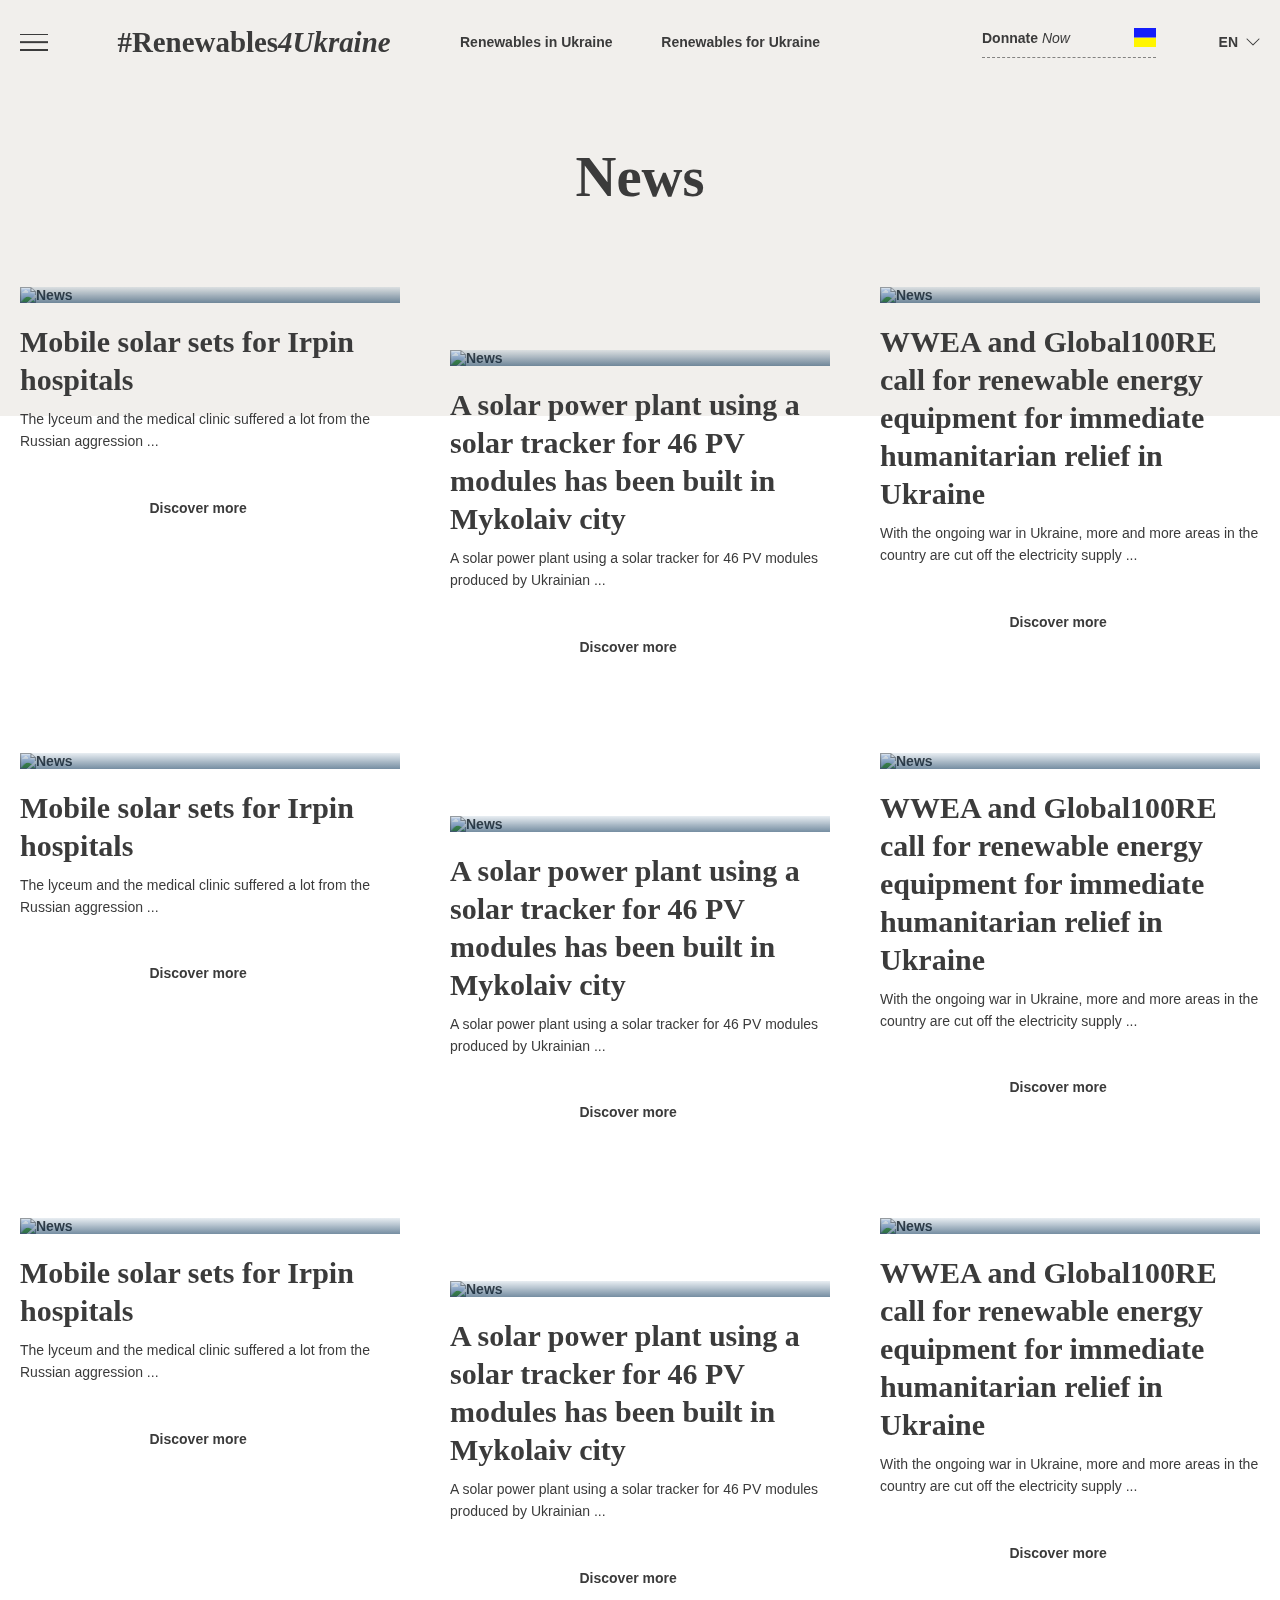
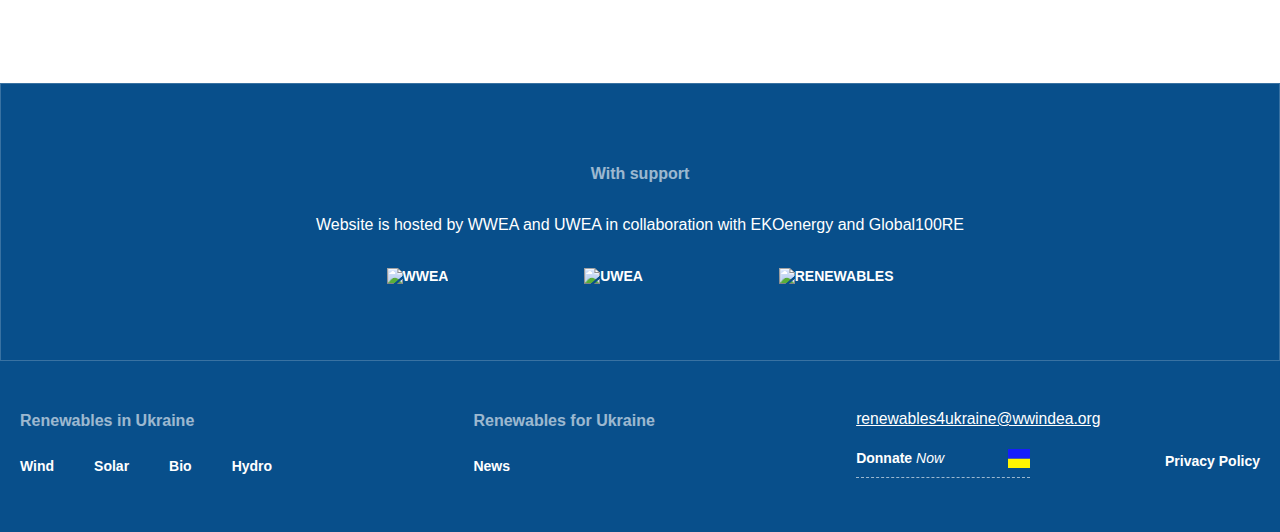
==== archive.html @ b6d4113f "new build, new edits" ====
<!DOCTYPE html>
<html lang="en">
	<head>
   <meta charset="UTF-8">
   <meta http-equiv="X-UA-Compatible" content="IE=edge">
   <meta name="viewport" content="width=device-width, initial-scale=1.0">
   <meta name="description" content="News page">
   <link rel="stylesheet" href="https://cdn.jsdelivr.net/npm/swiper@9/swiper-bundle.min.css?_v=20230515163603">
   <link rel="stylesheet" href="css/style.min.css?_v=20230515163603">
   <title>Сторінка</title>
</head>
	<body>
		<div class="wrapper">
<header class="header news-post" id="header">
   <div class="container">
      <div class="header__body">
         <div class="header__left">
            <div class="menu__icon">
               <span></span>
            </div>
            <a class="header__logo" href="#">#Renewables<span>4Ukraine</span></a>
            <ul class="header__link">
               <li><a data-goto=".page__section-1" class="menu__link data-goto" href="#">Renewables in Ukraine</a></li>
               <li><a data-goto=".page__section-2" class="menu__link data-goto" href="#">Renewables for Ukraine</a></li>
            </ul>
         </div>

         <div class="header__images">
            <img src="img/home/screen/img-1.png" alt="WWEA">
            <img src="img/home/screen/img-2.png" alt="RENEWABLES">
            <img src="img/home/screen/img-3.png" alt="UWEA">
         </div>

         <div class="header__right">
            <a class="header__donnate donnate popup-link" href="#popup">
               <p><span>Donnate</span> Now</p>
               <img src="img/ukraine.svg" alt="Flag">
            </a>
            <div class="header__language">
               <div class="header__language-block">
                  <div class="header__language-box">EN</div>
                  <svg class="header__language-img" width="14" height="8" viewBox="0 0 14 8" xmlns="http://www.w3.org/2000/svg">
                     <path fill-rule="evenodd" clip-rule="evenodd" d="M0.645917 0.645917C0.692363 0.599354 0.747539 0.562411 0.808284 0.537204C0.869029 0.511998 0.93415 0.499023 0.999917 0.499023C1.06568 0.499023 1.13081 0.511998 1.19155 0.537204C1.2523 0.562411 1.30747 0.599354 1.35392 0.645917L6.99992 6.29292L12.6459 0.645917C12.6924 0.599429 12.7476 0.562553 12.8083 0.537394C12.8691 0.512234 12.9342 0.499285 12.9999 0.499285C13.0657 0.499285 13.1308 0.512234 13.1915 0.537394C13.2522 0.562553 13.3074 0.599429 13.3539 0.645917C13.4004 0.692405 13.4373 0.747594 13.4624 0.808333C13.4876 0.869073 13.5005 0.934173 13.5005 0.999917C13.5005 1.06566 13.4876 1.13076 13.4624 1.1915C13.4373 1.25224 13.4004 1.30743 13.3539 1.35392L7.35392 7.35392C7.30747 7.40048 7.2523 7.43742 7.19155 7.46263C7.13081 7.48784 7.06568 7.50081 6.99992 7.50081C6.93415 7.50081 6.86903 7.48784 6.80828 7.46263C6.74754 7.43742 6.69236 7.40048 6.64592 7.35392L0.645917 1.35392C0.599354 1.30747 0.562411 1.2523 0.537205 1.19155C0.511998 1.13081 0.499023 1.06568 0.499023 0.999917C0.499023 0.93415 0.511998 0.869028 0.537205 0.808283C0.562411 0.747538 0.599354 0.692363 0.645917 0.645917Z"/>
                  </svg>
               </div>
              
               <ul class="header__language-list">
                  <li class="header__language-item" data-lang="EN">EN</li>
                  <li class="header__language-item" data-lang="UA">UA</li>
               </ul>
            </div>
         </div>
         
         <div class="header__menu menu">
            <nav class="menu__body" id="menu-body">
               <div class="container">
                  <div class="menu__wrapper">
                     <ul class="menu__list">
                        <li><a class="menu__link" href="#">Home Page</a></li>
                        <li><a data-goto=".page__section-1" class="menu__link data-goto" href="#">Renewables in Ukraine</a></li>
                        <ul class="menu__sub-list">
                           <li><a class="menu__sub-link" href="#">Wind</a></li>
                           <li><a class="menu__sub-link" href="#">Solar</a></li>
                           <li><a class="menu__sub-link" href="#">Bio</a></li>
                           <li><a class="menu__sub-link" href="#">Hydro</a></li>
                        </ul>
                        <li><a data-goto=".page__section-2" class="menu__link data-goto" href="#">Renewables for Ukraine</a></li>
                        <ul class="menu__sub-list">
                           <li><a class="menu__sub-link" href="#">News</a></li>
                        </ul>
                     </ul>
                     <a class="menu__donnate donnate-now popup-link" href="#popup">
                        <p><span>Donnate</span> Now</p>
                        <img src="img/ukraine.svg" alt="Flag">
                     </a>
                     <div class="menu__questions">
                        <p>Do have any questions? Send a request, please, to  Please, send request to</p>
                        <a href="mailto:renewables4ukraine@wwindea.org">renewables4ukraine@wwindea.org</a>
                     </div>
                  </div>
               </div>
               
               
            </nav>
         </div>
      </div>
   </div>
</header>


<div id="popup" class="popup">
   <div class="popup__body">
      <div class="popup__content">
         <a class="popup__close close-popup" href="#">
            <svg width="26" height="26" viewBox="0 0 26 26" fill="none" xmlns="http://www.w3.org/2000/svg">
               <path d="M17.28 9.28L13.81 12.75L17.28 16.22C17.3537 16.2887 17.4128 16.3715 17.4538 16.4635C17.4948 16.5555 17.5168 16.6548 17.5186 16.7555C17.5204 16.8562 17.5018 16.9562 17.4641 17.0496C17.4264 17.143 17.3703 17.2278 17.299 17.299C17.2278 17.3703 17.143 17.4264 17.0496 17.4641C16.9562 17.5018 16.8562 17.5204 16.7555 17.5186C16.6548 17.5168 16.5555 17.4948 16.4635 17.4538C16.3715 17.4128 16.2887 17.3537 16.22 17.28L12.75 13.81L9.28001 17.28C9.13783 17.4125 8.94978 17.4846 8.75548 17.4812C8.56118 17.4777 8.3758 17.399 8.23838 17.2616C8.10097 17.1242 8.02226 16.9388 8.01883 16.7445C8.0154 16.5502 8.08753 16.3622 8.22001 16.22L11.69 12.75L8.22001 9.28C8.08753 9.13782 8.0154 8.94978 8.01883 8.75548C8.02226 8.56118 8.10097 8.37579 8.23838 8.23838C8.3758 8.10097 8.56118 8.02225 8.75548 8.01882C8.94978 8.0154 9.13783 8.08752 9.28001 8.22L12.75 11.69L16.22 8.22C16.3622 8.08752 16.5502 8.0154 16.7445 8.01882C16.9388 8.02225 17.1242 8.10097 17.2616 8.23838C17.399 8.37579 17.4778 8.56118 17.4812 8.75548C17.4846 8.94978 17.4125 9.13782 17.28 9.28ZM25.5 12.75C25.5 15.2717 24.7522 17.7368 23.3512 19.8335C21.9503 21.9302 19.959 23.5644 17.6292 24.5295C15.2995 25.4945 12.7359 25.747 10.2626 25.255C7.78935 24.7631 5.51751 23.5487 3.73439 21.7656C1.95127 19.9825 0.736955 17.7107 0.244993 15.2374C-0.246968 12.7641 0.00552416 10.2005 0.970541 7.87079C1.93556 5.54103 3.56976 3.54975 5.66648 2.14876C7.76321 0.747774 10.2283 0 12.75 0C16.1303 0.00396981 19.371 1.34854 21.7612 3.73877C24.1515 6.129 25.496 9.36971 25.5 12.75ZM24 12.75C24 10.525 23.3402 8.34989 22.104 6.49984C20.8679 4.64978 19.1109 3.20784 17.0552 2.35636C14.9995 1.50487 12.7375 1.28208 10.5552 1.71617C8.37295 2.15025 6.3684 3.22171 4.79505 4.79505C3.22171 6.36839 2.15025 8.37295 1.71617 10.5552C1.28209 12.7375 1.50488 14.9995 2.35636 17.0552C3.20785 19.1109 4.64979 20.8679 6.49984 22.104C8.34989 23.3402 10.525 24 12.75 24C15.7327 23.9967 18.5922 22.8104 20.7013 20.7013C22.8104 18.5922 23.9967 15.7327 24 12.75Z"/>
            </svg>
         </a>
         <div class="popup__white">
            <h4 class="popup__title">Renewable Energy Equipment</h4>
            <p class="popup__text">
               If you want to donate renewable energy equipment, please get in touch with us via our online form or write us an email at <a href="mailto:renewables4ukraine@wwindea.org">renewables4ukraine@wwindea.org</a>
            </p>
            <button data-goto=".page__section-contact" class="popup__btn data-goto">Send Request</button>
         </div>
         <div class="popup__blue">
            <h4 class="popup__title">Financial donations</h4>
            <p class="popup__small-text">
               Financial donations are also welcome and will be used to purchase such equipment. <br>
               Please indicate renewables4ukraine:
            </p>
            <p class="popup__text">
               Via bank transfer: DE27430609670034012800, GLS Gemeinbank eG, 44774 <br>
               Bochum, Germany, Account holder: WWEA eV
            </p>
            <a class="popup__text link" href="#">Via PayPal or Creditcard click here</a>
            <p class="popup__copyright">
               For financial donations, WWEA can provide an official donation receipt which may reduce tax debts in some countries.
            </p>
         </div>
      </div>
   </div>
</div>
			<main class="main">
				
				<section class="big-news">
					<div class="container">
						<div class="big-news__body">
							<h2 class="big-news__title">
								News
							</h2>
							<div class="big-news__holder">

								<div class="big-news__swiper news__swiper swiper">
									<div class="news__wrapper swiper-wrapper">
										<article class="news__slide swiper-slide">
											<div class="news__slide-img">
												<img src="img/home/news/img-1.jpg" alt="News">
											</div>
											<h6 class="news__slide-title main-title">
												Mobile solar sets for Irpin hospitals
											</h6>
											<p class="news__slide-text main-text">
												The lyceum and the medical clinic suffered a lot from the Russian aggression ...
											</p>
											<a class="news__slide-btn more-btn btn btn--cw" href="#">
												<div class="news__slide-btn--descr more-btn--descr">Discover more</div>
												<code class="btn--inner"></code>
											</a>
										</article>
										<article class="news__slide swiper-slide">
											<div class="news__slide-img">
												<img src="img/home/news/img-2.jpg" alt="News">
											</div>
											<h6 class="news__slide-title main-title">
												A solar power plant using a solar tracker for 46 PV modules has been built in Mykolaiv
												city
											</h6>
											<p class="news__slide-text main-text">
												A solar power plant using a solar tracker for 46 PV modules produced by Ukrainian ...
											</p>
											<a class="news__slide-btn more-btn btn btn--cw" href="#">
												<div class="news__slide-btn--descr more-btn--descr">Discover more</div>
												<code class="btn--inner"></code>
											</a>
										</article>
										<article class="news__slide swiper-slide">
											<div class="news__slide-img">
												<img src="img/home/news/img-3.jpg" alt="News">
											</div>
											<h6 class="news__slide-title main-title">
												WWEA and Global100RE call for renewable energy equipment for immediate humanitarian relief
												in Ukraine
											</h6>
											<p class="news__slide-text main-text">
												With the ongoing war in Ukraine, more and more areas in the country are cut off the
												electricity supply ...
											</p>
											<a class="news__slide-btn more-btn btn btn--cw" href="#">
												<div class="news__slide-btn--descr more-btn--descr">Discover more</div>
												<code class="btn--inner"></code>
											</a>
										</article>
									</div>
								</div>

								<div class="big-news__swiper news__swiper swiper">
									<div class="news__wrapper swiper-wrapper">
										<article class="news__slide swiper-slide">
											<div class="news__slide-img">
												<img src="img/home/news/img-1.jpg" alt="News">
											</div>
											<h6 class="news__slide-title main-title">
												Mobile solar sets for Irpin hospitals
											</h6>
											<p class="news__slide-text main-text">
												The lyceum and the medical clinic suffered a lot from the Russian aggression ...
											</p>
											<a class="news__slide-btn more-btn btn btn--cw" href="#">
												<div class="news__slide-btn--descr more-btn--descr">Discover more</div>
												<code class="btn--inner"></code>
											</a>
										</article>
										<article class="news__slide swiper-slide">
											<div class="news__slide-img">
												<img src="img/home/news/img-2.jpg" alt="News">
											</div>
											<h6 class="news__slide-title main-title">
												A solar power plant using a solar tracker for 46 PV modules has been built in Mykolaiv
												city
											</h6>
											<p class="news__slide-text main-text">
												A solar power plant using a solar tracker for 46 PV modules produced by Ukrainian ...
											</p>
											<a class="news__slide-btn more-btn btn btn--cw" href="#">
												<div class="news__slide-btn--descr more-btn--descr">Discover more</div>
												<code class="btn--inner"></code>
											</a>
										</article>
										<article class="news__slide swiper-slide">
											<div class="news__slide-img">
												<img src="img/home/news/img-3.jpg" alt="News">
											</div>
											<h6 class="news__slide-title main-title">
												WWEA and Global100RE call for renewable energy equipment for immediate humanitarian relief
												in Ukraine
											</h6>
											<p class="news__slide-text main-text">
												With the ongoing war in Ukraine, more and more areas in the country are cut off the
												electricity supply ...
											</p>
											<a class="news__slide-btn more-btn btn btn--cw" href="#">
												<div class="news__slide-btn--descr more-btn--descr">Discover more</div>
												<code class="btn--inner"></code>
											</a>
										</article>
									</div>
								</div>

								<div class="big-news__swiper news__swiper swiper">
									<div class="news__wrapper swiper-wrapper">
										<article class="news__slide swiper-slide">
											<div class="news__slide-img">
												<img src="img/home/news/img-1.jpg" alt="News">
											</div>
											<h6 class="news__slide-title main-title">
												Mobile solar sets for Irpin hospitals
											</h6>
											<p class="news__slide-text main-text">
												The lyceum and the medical clinic suffered a lot from the Russian aggression ...
											</p>
											<a class="news__slide-btn more-btn btn btn--cw" href="#">
												<div class="news__slide-btn--descr more-btn--descr">Discover more</div>
												<code class="btn--inner"></code>
											</a>
										</article>
										<article class="news__slide swiper-slide">
											<div class="news__slide-img">
												<img src="img/home/news/img-2.jpg" alt="News">
											</div>
											<h6 class="news__slide-title main-title">
												A solar power plant using a solar tracker for 46 PV modules has been built in Mykolaiv
												city
											</h6>
											<p class="news__slide-text main-text">
												A solar power plant using a solar tracker for 46 PV modules produced by Ukrainian ...
											</p>
											<a class="news__slide-btn more-btn btn btn--cw" href="#">
												<div class="news__slide-btn--descr more-btn--descr">Discover more</div>
												<code class="btn--inner"></code>
											</a>
										</article>
										<article class="news__slide swiper-slide">
											<div class="news__slide-img">
												<img src="img/home/news/img-3.jpg" alt="News">
											</div>
											<h6 class="news__slide-title main-title">
												WWEA and Global100RE call for renewable energy equipment for immediate humanitarian relief
												in Ukraine
											</h6>
											<p class="news__slide-text main-text">
												With the ongoing war in Ukraine, more and more areas in the country are cut off the
												electricity supply ...
											</p>
											<a class="news__slide-btn more-btn btn btn--cw" href="#">
												<div class="news__slide-btn--descr more-btn--descr">Discover more</div>
												<code class="btn--inner"></code>
											</a>
										</article>
									</div>
								</div>

							</div>
						</div>
					</div>
				</section>

			</main>
			<footer class="footer">
   <div class="footer__container">
      <div class="container">
         <div class="footer__body">
            <span class="footer__item">With support</span>
            <p class="footer__text">
               Website is hosted by WWEA and UWEA in collaboration with EKOenergy and Global100RE
            </p>
            <div class="footer__images header__images">
               <img src="img/home/screen/img-1.png" alt="WWEA">
               <img src="img/home/screen/img-3.png" alt="UWEA">
               <img src="img/home/screen/img-2.png" alt="RENEWABLES">
            </div>
         </div>
      </div>
   </div>
   <div class="footer__container">
      <div class="container">
         <div class="footer__wrapper">
            <div class="footer__block">
               <div class="footer__box">
                  <span class="footer__item">Renewables in Ukraine</span>
                  <ul class="footer__list">
                     <li><a class="footer__link" href="wind.html">Wind</a></li>
                     <li><a class="footer__link" href="solar.html">Solar</a></li>
                     <li><a class="footer__link" href="bio.html">Bio</a></li>
                     <li><a class="footer__link" href="hydro.html">Hydro</a></li>
                  </ul>
               </div>

               <div class="footer__box">
                  <span class="footer__item">Renewables for Ukraine</span>
                  <ul class="footer__list">
                     <li><a class="footer__link" href="news-single.html">News</a></li>
                  </ul>
               </div>
               
               <div class="footer__box">
                  <a class="footer__email" href="mailto:renewables4ukraine@wwindea.org">renewables4ukraine@wwindea.org</a>
                  <div class="footer__holder">
                     <a class="footer__donnate donnate popup-link" href="#popup">
                        <p><span>Donnate</span> Now</p>
                        <img src="img/ukraine.svg" alt="Flag">
                     </a>
                     <a class="footer__privacy" href="#">Privacy Policy</a>
                  </div>
               </div>
            </div>
         </div>
      </div>
   </div>
</footer>
		</div>
		<script src="https://cdn.jsdelivr.net/npm/swiper@9/swiper-bundle.min.js?_v=20230515163603"></script>
<script src="js/app.min.js?_v=20230515163603"></script>
	</body>
</html>
---- css/style.min.css ----
@charset "UTF-8";@font-face{font-family:RobotoFlex;font-display:swap;src:url(../fonts/RobotoFlex-Regular.woff2) format("woff2"),url(../fonts/RobotoFlex-Regular.woff) format("woff");font-weight:400;font-style:normal}@font-face{font-family:Rubik;font-display:swap;src:url(../fonts/Rubik-Medium.woff2) format("woff2"),url(../fonts/Rubik-Medium.woff) format("woff");font-weight:500;font-style:normal}@font-face{font-family:Rubik;font-display:swap;src:url(../fonts/Rubik-Regular.woff2) format("woff2"),url(../fonts/Rubik-Regular.woff) format("woff");font-weight:400;font-style:normal}@font-face{font-family:SourceSerifPro;font-display:swap;src:url(../fonts/SourceSerifPro-Bold.woff2) format("woff2"),url(../fonts/SourceSerifPro-Bold.woff) format("woff");font-weight:700;font-style:normal}@font-face{font-family:SourceSerifPro;font-display:swap;src:url(../fonts/SourceSerifPro-Regular.woff2) format("woff2"),url(../fonts/SourceSerifPro-Regular.woff) format("woff");font-weight:400;font-style:normal}@font-face{font-family:SourceSerifPro;font-display:swap;src:url(../fonts/SourceSerifPro-SemiBold.woff2) format("woff2"),url(../fonts/SourceSerifPro-SemiBold.woff) format("woff");font-weight:600;font-style:normal}*{padding:0;margin:0;border:0}*,::after,::before{-webkit-box-sizing:border-box;box-sizing:border-box}:active,:focus{outline:0}a:active,a:focus{outline:0}aside,footer,header,nav{display:block}body,html{height:100%;width:100%;font-size:100%;line-height:1;font-size:14px;-ms-text-size-adjust:100%;-moz-text-size-adjust:100%;-webkit-text-size-adjust:100%}button,input,textarea{font-family:inherit}input::-ms-clear{display:none}button{cursor:pointer}button::-moz-focus-inner{padding:0;border:0}a,a:visited{text-decoration:none}a:hover{text-decoration:none}ul li{list-style:none}img{vertical-align:top}h1,h2,h3,h4,h5,h6{font-size:inherit;font-weight:inherit}a{text-decoration:none;color:inherit}body,html{height:100%;position:relative}body._lock{overflow:hidden}.wrapper{display:-webkit-box;display:-ms-flexbox;display:flex;-webkit-box-orient:vertical;-webkit-box-direction:normal;-ms-flex-direction:column;flex-direction:column;min-height:100%;overflow-x:hidden}.main{-webkit-box-flex:1;-ms-flex:1 0 auto;flex:1 0 auto}.footer{-webkit-box-flex:0;-ms-flex:0 0 auto;flex:0 0 auto}.container{max-width:1270px;width:100%;margin:0 auto;padding:0 15px}.container-small{max-width:850px;width:100%;margin:0 auto;padding:0 15px}body{font-family:RobotoFlex,sans-serif;font-weight:600;font-size:14px;line-height:16px;color:#3b3b3b}.sub-title{font-size:20px;line-height:155%;text-align:center;margin-bottom:92px}.title{font-family:SourceSerifPro;font-weight:600;font-size:55px;line-height:69px;text-align:center}.title span{font-weight:400;font-style:italic}.main-title{font-family:SourceSerifPro;font-size:30px;line-height:38px;margin-bottom:10px}.main-text{font-weight:400;line-height:155%}.more-btn{padding:17px 6px 20px 6px;-webkit-transition:all .3s ease-in-out;-o-transition:all .3s ease-in-out;transition:all .3s ease-in-out}.more-btn:hover{padding-left:36px;padding-right:36px}.more-btn--descr{position:relative;display:-webkit-inline-box;display:-ms-inline-flexbox;display:inline-flex;-webkit-box-align:center;-ms-flex-align:center;align-items:center;gap:15px}.more-btn--descr::after{position:absolute;content:url(../img/home/sheets/arrow.svg);top:1.5px;bottom:0;right:0}.donnate{display:-webkit-box;display:-ms-flexbox;display:flex;-webkit-box-align:center;-ms-flex-align:center;align-items:center;gap:64px;padding-bottom:8px;border-bottom:1px dashed rgba(255,255,255,.6);-webkit-transition:all .3s ease-in-out;-o-transition:all .3s ease-in-out;transition:all .3s ease-in-out}.donnate:hover{border-style:solid}.donnate img{max-width:100%}.donnate p{font-weight:400;line-height:22px;font-style:italic;white-space:nowrap}.donnate span{font-weight:600;font-style:normal}.donnate-now{max-width:230px;width:100%;height:56px;display:-webkit-box;display:-ms-flexbox;display:flex;-webkit-box-align:center;-ms-flex-align:center;align-items:center;-webkit-box-pack:center;-ms-flex-pack:center;justify-content:center;gap:13px;border:1px dashed #fff;-webkit-transition:all .3s ease-in-out;-o-transition:all .3s ease-in-out;transition:all .3s ease-in-out}.donnate-now:hover{border-style:solid}.donnate-now img{max-width:100%}.donnate-now p{font-weight:400;line-height:22px;font-style:italic;white-space:nowrap}.donnate-now span{font-weight:600;font-style:normal}.btn-1{color:#fff!important}.btn-2{color:#fff!important}.btn-3{color:#fff!important}.btn-4{color:#fff!important}.btn-5{color:#fff!important}.btn-6{color:#fff!important}.btn-7{color:#fff!important}.btn-8{color:#fff!important}.btn{display:block;position:relative;overflow:hidden}.btn .btn--inner:after,.btn .btn--inner:before,.btn:after,.btn:before{content:"";position:absolute;top:0;left:0;width:0;height:0;background-color:currentColor;-webkit-transition:.3s ease-in-out;-o-transition:.3s ease-in-out;transition:.3s ease-in-out}.btn--cw:after{top:auto;right:0;bottom:0;left:auto}.btn--cw .btn--inner:before{right:0;left:auto}.btn--cw .btn--inner:after{top:auto;bottom:0}.btn--cw:after,.btn--cw:before{width:0;height:1px}.btn--cw .btn--inner:after,.btn--cw .btn--inner:before{width:1px;height:0}.btn--cw:hover:after,.btn--cw:hover:before{width:100%}.btn--cw:hover .btn--inner:after,.btn--cw:hover .btn--inner:before{height:100%}.button{pointer-events:auto;cursor:pointer;border:none;margin:0;position:relative;display:inline-block}.button::after,.button::before{position:absolute;top:0;left:0;width:100%;height:100%}.button--hyperion{border:1px solid #1764a6;overflow:hidden;color:#fff}.button--hyperion.screen__btn{border:2px solid #1764a6}.button--hyperion.screen__btn.white{border-color:#fff}.button--hyperion span{display:block;position:relative}.button--hyperion>span{overflow:hidden}.button--hyperion>span>span{overflow:hidden}.button--hyperion:hover>span>span{-webkit-animation:MoveUpInitial .4s forwards,MoveUpEnd .4s forwards .4s;animation:MoveUpInitial .4s forwards,MoveUpEnd .4s forwards .4s}@-webkit-keyframes MoveUpInitial{to{-webkit-transform:translate3d(0,-105%,0);transform:translate3d(0,-105%,0)}}@keyframes MoveUpInitial{to{-webkit-transform:translate3d(0,-105%,0);transform:translate3d(0,-105%,0)}}@-webkit-keyframes MoveUpEnd{from{-webkit-transform:translate3d(0,100%,0);transform:translate3d(0,100%,0)}to{-webkit-transform:translate3d(0,0,0);transform:translate3d(0,0,0)}}@keyframes MoveUpEnd{from{-webkit-transform:translate3d(0,100%,0);transform:translate3d(0,100%,0)}to{-webkit-transform:translate3d(0,0,0);transform:translate3d(0,0,0)}}.button--hyperion::before{content:"";background:#1764a6;-webkit-transition:-webkit-transform .6s cubic-bezier(.7,0,.2,1);transition:-webkit-transform .6s cubic-bezier(.7,0,.2,1);-o-transition:transform .6s cubic-bezier(.7,0,.2,1);transition:transform .6s cubic-bezier(.7,0,.2,1);transition:transform .6s cubic-bezier(.7,0,.2,1),-webkit-transform .6s cubic-bezier(.7,0,.2,1);-webkit-transform-origin:100% 50%;-ms-transform-origin:100% 50%;transform-origin:100% 50%}.button--hyperion:hover::before{-webkit-transform:scale3d(0,1,1);transform:scale3d(0,1,1);-webkit-transform-origin:0 50%;-ms-transform-origin:0 50%;transform-origin:0 50%}.header{position:fixed;top:0;left:0;width:100%;z-index:10;background-color:transparent;color:#fff}.header__body{display:-webkit-box;display:-ms-flexbox;display:flex;-webkit-box-align:center;-ms-flex-align:center;align-items:center;-webkit-box-pack:justify;-ms-flex-pack:justify;justify-content:space-between;min-height:84px;width:100%;gap:100px}.header__left,.header__right{position:relative;display:-webkit-box;display:-ms-flexbox;display:flex;-webkit-box-align:center;-ms-flex-align:center;align-items:center;-webkit-box-pack:justify;-ms-flex-pack:justify;justify-content:space-between;width:100%}.header__left{max-width:800px;gap:40px}.header__right{max-width:278px;gap:20px;z-index:3}.header__logo{font-family:SourceSerifPro;font-size:30px;line-height:38px;font-style:normal;z-index:3;position:relative;-webkit-transition:all .3s ease-in-out;-o-transition:all .3s ease-in-out;transition:all .3s ease-in-out}.header__logo span{font-style:italic}.header__link{display:-webkit-box;display:-ms-flexbox;display:flex;-webkit-box-align:center;-ms-flex-align:center;align-items:center;-webkit-box-pack:justify;-ms-flex-pack:justify;justify-content:space-between;gap:20px;max-width:360px;width:100%;z-index:3;position:relative}.header__language{position:relative;padding:10px 0 10px 0;cursor:pointer}.header__language:hover .header__language-list{display:block}.header__language-block{display:-webkit-box;display:-ms-flexbox;display:flex;-webkit-box-align:center;-ms-flex-align:center;align-items:center;-webkit-box-pack:end;-ms-flex-pack:end;justify-content:flex-end;-webkit-column-gap:8px;-moz-column-gap:8px;column-gap:8px;width:51px}.header__language-list{position:absolute;top:100%;left:auto;right:auto;z-index:1;display:none}.header__language-item{display:block;padding:10px;cursor:pointer}.header__language-item:first-child{display:none}.header__language-item:hover{text-decoration:underline}.header__language-img path{fill:#fff}.header__images{display:none;-webkit-box-align:center;-ms-flex-align:center;align-items:center;-webkit-box-pack:justify;-ms-flex-pack:justify;justify-content:space-between;max-width:564px;width:100%;gap:20px}.header__images img{-o-object-fit:cover;object-fit:cover;-o-object-position:center;object-position:center}.header__images img:nth-child(1){max-width:87.4px}.header__images img:nth-child(2){max-width:162px}.header__images img:nth-child(3){max-width:192px}.menu{position:absolute;color:#fff}.menu__icon{z-index:5;display:inline-block;position:relative;min-width:28px;height:17px;-webkit-transition:all .3s ease-in-out;-o-transition:all .3s ease-in-out;transition:all .3s ease-in-out;cursor:pointer}.menu__icon span,.menu__icon::after,.menu__icon::before{left:0;position:absolute;height:10%;width:100%;-webkit-transition:all .3s ease 0s;-o-transition:all .3s ease 0s;transition:all .3s ease 0s;background-color:#fff}.menu__icon::after,.menu__icon::before{content:""}.menu__icon::before{top:0}.menu__icon::after{bottom:0}.menu__icon span{top:50%;-webkit-transform:scale(1) translate(0,-50%);-ms-transform:scale(1) translate(0,-50%);transform:scale(1) translate(0,-50%)}.menu__icon._active span{-webkit-transform:scale(0) translate(0,-50%);-ms-transform:scale(0) translate(0,-50%);transform:scale(0) translate(0,-50%);background-color:#fff!important}.menu__icon._active::before{top:50%;-webkit-transform:rotate(-45deg) translate(0,-50%);-ms-transform:rotate(-45deg) translate(0,-50%);transform:rotate(-45deg) translate(0,-50%);background-color:#fff!important}.menu__icon._active::after{bottom:50%;-webkit-transform:rotate(45deg) translate(0,50%);-ms-transform:rotate(45deg) translate(0,50%);transform:rotate(45deg) translate(0,50%);background-color:#fff!important}.menu__body{position:fixed;top:0;left:-100%;width:100%;height:100%;-webkit-transition:left .3s ease 0s;-o-transition:left .3s ease 0s;transition:left .3s ease 0s;overflow:auto}.menu__body._active{left:0;z-index:4}.menu__body._active::before{opacity:1;left:0;position:fixed}.menu__body._active .menu__wrapper::after{left:0}.menu__body::before{content:"";position:absolute;width:100%;height:100%;top:0;left:0;background-color:rgba(0,0,0,.5);opacity:0;-webkit-transition:all .3s ease 0s;-o-transition:all .3s ease 0s;transition:all .3s ease 0s}.menu__wrapper{background-color:#1764a6;max-width:430px;height:100vh;padding:140px 15px 30px 0;position:relative}.menu__wrapper::before{content:"";position:absolute;top:0;left:-199.9%;width:200%;height:100%;background-color:#1764a6}.menu__wrapper::after{content:"";position:fixed;top:0;left:-100%;max-width:430px;width:100%;height:80px;background-color:#1764a6;-webkit-transition:all .3s ease 0s;-o-transition:all .3s ease 0s;transition:all .3s ease 0s}.menu__list{display:-webkit-box;display:-ms-flexbox;display:flex;-webkit-box-orient:vertical;-webkit-box-direction:normal;-ms-flex-direction:column;flex-direction:column;gap:25px;margin-bottom:60px}.menu__list .menu__link{font-family:SourceSerifPro;font-weight:600;font-size:22px;line-height:28px}.menu__link,.menu__sub-link{white-space:nowrap;padding-bottom:2px;border-bottom:1px solid transparent;-webkit-transition:all .3s ease-in-out;-o-transition:all .3s ease-in-out;transition:all .3s ease-in-out;cursor:pointer}.menu__link:hover,.menu__sub-link:hover{border-color:#fff}.menu__sub-list{margin-left:28px;display:-webkit-box;display:-ms-flexbox;display:flex;-webkit-box-orient:vertical;-webkit-box-direction:normal;-ms-flex-direction:column;flex-direction:column;gap:20px}.menu__donnate{margin-bottom:25px}.menu__questions{font-weight:400;font-size:16px;line-height:25px;max-width:360px}.menu__questions a{font-weight:700;text-decoration:underline;-webkit-transition:all .3s ease-in-out;-o-transition:all .3s ease-in-out;transition:all .3s ease-in-out}.menu__questions a:hover{text-decoration:none}.header.home .header__body{gap:80px}.header.home .header__logo{display:none}.header.home .header__link{display:none}.header.home .header__donnate{display:none}.header.home .header__left,.header.home .header__right{max-width:-webkit-max-content;max-width:-moz-max-content;max-width:max-content}.header.home .header__images{display:-webkit-box;display:-ms-flexbox;display:flex;margin-left:20px}.header.active .header__logo{color:#3b3b3b}.header.active .menu__icon span,.header.active .menu__icon::after,.header.active .menu__icon::before{background-color:#3b3b3b}.header.active .header__language{color:#3b3b3b}.header.active .header__language-img path{fill:#3b3b3b}.header.active .header__link{color:#3b3b3b}.header.active .header__donnate{color:#3b3b3b;border-color:rgba(0,0,0,.6)}.popup{z-index:10;position:fixed;width:100%;height:100%;background-color:rgba(0,0,0,.6);top:0;left:0;opacity:0;visibility:hidden;overflow-y:auto;overflow-x:hidden;-webkit-transition:all .6s ease 0s;-o-transition:all .6s ease 0s;transition:all .6s ease 0s}.popup.open{-webkit-transition:all .6s ease 0s;-o-transition:all .6s ease 0s;transition:all .6s ease 0s;opacity:1;visibility:visible}.popup.open .popup__content{-webkit-transition:all .6s ease 0s;-o-transition:all .6s ease 0s;transition:all .6s ease 0s;opacity:1;-webkit-transform:translate(0,0);-ms-transform:translate(0,0);transform:translate(0,0)}.popup__body{min-height:100%;display:-webkit-box;display:-ms-flexbox;display:flex;-webkit-box-align:center;-ms-flex-align:center;align-items:center;-webkit-box-pack:center;-ms-flex-pack:center;justify-content:center;padding:60px 20px;-webkit-transition:all .6s ease 0s;-o-transition:all .6s ease 0s;transition:all .6s ease 0s}.popup__close{position:absolute;top:-41px;right:0}.popup__close svg{fill:#fff}.popup__content{display:-webkit-box;display:-ms-flexbox;display:flex;-webkit-box-align:center;-ms-flex-align:center;align-items:center;-webkit-box-pack:center;-ms-flex-pack:center;justify-content:center;background-color:#fff;max-width:1030px;position:relative;-webkit-transition:all .6s ease 0s;-o-transition:all .6s ease 0s;transition:all .6s ease 0s;opacity:0;-webkit-transform:translate(0,-100%);-ms-transform:translate(0,-100%);transform:translate(0,-100%)}.popup__blue,.popup__white{display:-webkit-box;display:-ms-flexbox;display:flex;-webkit-box-orient:vertical;-webkit-box-direction:normal;-ms-flex-direction:column;flex-direction:column;-webkit-box-align:start;-ms-flex-align:start;align-items:flex-start;-webkit-box-pack:center;-ms-flex-pack:center;justify-content:center;gap:15px;height:490px;padding:50px;max-width:515px;width:100%}.popup__white{color:#3b3b3b;background-color:#fff}.popup__blue{color:#fff;background-color:#1764a6}.popup__title{font-family:SourceSerifPro;font-size:35px;line-height:44px;margin-bottom:15px}.popup__text{font-weight:500;font-size:16px;line-height:155%}.popup__text a{text-decoration:underline}.popup__text a:hover{text-decoration:none}.popup__text.link{opacity:.6;text-decoration:underline}.popup__text.link:hover{text-decoration:none}.popup__btn{font-size:16px;line-height:155%;color:#1764a6;margin-top:15px;background-color:transparent;padding-bottom:1px;border-bottom:1px solid transparent;-webkit-transition:.3s ease-in-out;-o-transition:.3s ease-in-out;transition:.3s ease-in-out}.popup__btn:hover{border-color:#1764a6}.popup__small-text{font-weight:400;font-size:16px;line-height:155%}.popup__copyright{font-style:italic;font-weight:500;font-size:14px;line-height:155%}.footer{background-color:#084f8b;color:#fff}.footer__container:not(:last-child){border:1px solid rgba(255,255,255,.2)}.footer__body{display:-webkit-box;display:-ms-flexbox;display:flex;-webkit-box-orient:vertical;-webkit-box-direction:normal;-ms-flex-direction:column;flex-direction:column;-webkit-box-align:center;-ms-flex-align:center;align-items:center;-webkit-box-pack:center;-ms-flex-pack:center;justify-content:center;padding-top:80px;padding-bottom:78px}.footer__item{font-size:16px;line-height:19px;opacity:.6}.footer__text{font-weight:400;font-size:16px;line-height:155%;margin:30px 0;text-align:center}.footer__images{display:-webkit-box;display:-ms-flexbox;display:flex;max-width:507px!important;margin-top:0!important}.footer__wrapper{display:-webkit-box;display:-ms-flexbox;display:flex;-webkit-box-align:end;-ms-flex-align:end;align-items:flex-end;-webkit-box-pack:justify;-ms-flex-pack:justify;justify-content:space-between;padding-top:44px;padding-bottom:54px;gap:40px}.footer__block{display:-webkit-box;display:-ms-flexbox;display:flex;-webkit-box-align:center;-ms-flex-align:center;align-items:center;-webkit-box-pack:justify;-ms-flex-pack:justify;justify-content:space-between;width:100%;-webkit-column-gap:40px;-moz-column-gap:40px;column-gap:40px}.footer__box{display:-webkit-box;display:-ms-flexbox;display:flex;-webkit-box-orient:vertical;-webkit-box-direction:normal;-ms-flex-direction:column;flex-direction:column;-webkit-box-align:start;-ms-flex-align:start;align-items:flex-start;-webkit-box-pack:center;-ms-flex-pack:center;justify-content:center}.footer__list{display:-webkit-box;display:-ms-flexbox;display:flex;-webkit-box-align:center;-ms-flex-align:center;align-items:center;-webkit-column-gap:40px;-moz-column-gap:40px;column-gap:40px;margin-top:30px}.footer__link,.footer__privacy{padding-bottom:2px;border-bottom:1px solid transparent;-webkit-transition:all .3s ease-in-out;-o-transition:all .3s ease-in-out;transition:all .3s ease-in-out}.footer__link:hover,.footer__privacy:hover{border-color:#fff}.footer__email{font-weight:500;font-size:16px;line-height:155%;text-decoration:underline;display:inline-block;margin-bottom:15px}.footer__email:hover{text-decoration:none}.footer__holder{display:-webkit-box;display:-ms-flexbox;display:flex;-webkit-box-align:center;-ms-flex-align:center;align-items:center;-webkit-box-pack:center;-ms-flex-pack:center;justify-content:center;gap:135px}.screen{color:#fff;margin-bottom:-1px;width:100%;height:100vh;min-height:680px;overflow:hidden}.screen__parallax{width:110%;height:110%;background-image:url(../img/home/screen/screen-bg.jpg);background-repeat:no-repeat;background-size:cover;position:relative;overflow:hidden}.screen__wrapper{position:relative}.screen__holder{position:absolute;z-index:2;top:130px;right:0;width:100%;height:-webkit-max-content;height:-moz-max-content;height:max-content;display:-webkit-box;display:-ms-flexbox;display:flex;-webkit-box-align:center;-ms-flex-align:center;align-items:center;-webkit-box-pack:end;-ms-flex-pack:end;justify-content:flex-end;gap:50px}.screen__body{display:-webkit-box;display:-ms-flexbox;display:flex;-webkit-box-align:center;-ms-flex-align:center;align-items:center;-webkit-box-pack:center;-ms-flex-pack:center;justify-content:center;height:100.1vh;position:relative}.screen__box{text-align:center}.screen__title{font-family:SourceSerifPro;font-size:80px;line-height:100px;margin-bottom:30px}.screen__title span{font-style:italic}.screen__title br{display:none}.screen__text{font-size:20px;line-height:155%;margin-bottom:52px}.screen__text br{display:none}.screen__buttons{display:-webkit-box;display:-ms-flexbox;display:flex;-webkit-box-align:center;-ms-flex-align:center;align-items:center;-webkit-box-pack:center;-ms-flex-pack:center;justify-content:center;gap:20px;z-index:2}.screen__btn{font-size:16px;line-height:22px;padding:17px 21px;-webkit-transition:all .6s ease-in-out;-o-transition:all .6s ease-in-out;transition:all .6s ease-in-out;max-width:220px;width:100%}.screen__btn span{pointer-events:none}.screen__btn.blue{background-color:#fff}.screen__btn.blue:hover{color:#3b3b3b}.screen__btn.white{color:#3b3b3b;background-color:#1764a6}.screen__btn.white:hover{color:#fff}.screen__btn.white.button--hyperion::before{background:#fff}.screen__block{position:absolute;bottom:0;left:auto;right:auto;-webkit-transform:translateY(40%);-ms-transform:translateY(40%);transform:translateY(40%)}.screen__scroll{font-weight:400;padding:90px;position:relative;width:300px;height:300px;display:-webkit-box;display:-ms-flexbox;display:flex;-webkit-box-align:center;-ms-flex-align:center;align-items:center;-webkit-box-pack:center;-ms-flex-pack:center;justify-content:center;overflow:hidden}.screen__scroll::after,.screen__scroll::before{position:absolute;content:"";border:2.5px dotted #fff;border-radius:50%;top:0;left:0;right:0;bottom:0;-webkit-animation-name:rotation-left;animation-name:rotation-left;-webkit-animation-duration:20s;animation-duration:20s;-webkit-animation-iteration-count:infinite;animation-iteration-count:infinite;-webkit-animation-timing-function:linear;animation-timing-function:linear;overflow:hidden}.screen__scroll::after{border-bottom:none;border-right:none}.screen__scroll::before{-webkit-animation-name:rotation;animation-name:rotation;width:240px;height:240px;top:10%;left:10%;border-top:none;border-left:none}.screen__scroll span{position:relative}.screen__scroll span::after{position:absolute;content:"";border:2.5px dotted #fff;border-radius:50%;width:160px;height:160px;top:-195%;left:-170%;right:0;bottom:0;-webkit-animation-name:rotation-left;animation-name:rotation-left;-webkit-animation-duration:30s;animation-duration:30s;-webkit-animation-iteration-count:infinite;animation-iteration-count:infinite;-webkit-animation-timing-function:linear;animation-timing-function:linear;border-top:none;border-right:none;overflow:hidden}@-webkit-keyframes rotation-left{0%{-webkit-transform:rotate(360deg);transform:rotate(360deg)}100%{-webkit-transform:rotate(0);transform:rotate(0)}}@keyframes rotation-left{0%{-webkit-transform:rotate(360deg);transform:rotate(360deg)}100%{-webkit-transform:rotate(0);transform:rotate(0)}}@-webkit-keyframes rotation{0%{-webkit-transform:rotate(0);transform:rotate(0)}100%{-webkit-transform:rotate(360deg);transform:rotate(360deg)}}@keyframes rotation{0%{-webkit-transform:rotate(0);transform:rotate(0)}100%{-webkit-transform:rotate(360deg);transform:rotate(360deg)}}.screen .container{position:absolute;top:0;left:0;right:0;width:100%;height:100vh}.sheets{padding-top:160px;padding-bottom:105px;background-color:#1764a6;color:#fff}.sheets__title{margin-bottom:30px}.sheets__body{padding:0 25px;display:-webkit-box;display:-ms-flexbox;display:flex;-webkit-box-align:center;-ms-flex-align:center;align-items:center;-webkit-box-pack:justify;-ms-flex-pack:justify;justify-content:space-between;gap:40px}.sheets__block{display:-webkit-box;display:-ms-flexbox;display:flex;-webkit-box-orient:vertical;-webkit-box-direction:normal;-ms-flex-direction:column;flex-direction:column;-webkit-box-align:center;-ms-flex-align:center;align-items:center;-webkit-box-pack:justify;-ms-flex-pack:justify;justify-content:space-between;max-width:240px;height:434px;text-align:center}.sheets__block-img{margin-bottom:28px}.sheets__button-descr{width:62px}.news{padding-top:105px;padding-bottom:100px;position:relative}.news::after{position:absolute;z-index:-1;content:"";width:100%;height:44%;top:-1px;left:0;background-color:#1764a6}.news__subtitle{color:#fff}.news__title{margin-bottom:30px;color:#fff}.news__swiper{margin-bottom:80px}.news__slide:nth-child(2){margin-top:63px}.news__slide-img{position:relative;margin-bottom:20px}.news__slide-img .news__span.white{position:absolute;bottom:25px;left:0}.news__slide-img .news__span-1.change{position:absolute;bottom:15px;left:0}.news__slide-img img{width:100%}.news__slide-img::after{content:"";width:100%;height:100%;position:absolute;top:0;left:0;background:-webkit-gradient(linear,left top,left bottom,from(rgba(61,108,147,.112)),to(rgba(9,52,88,.56)));background:-o-linear-gradient(top,rgba(61,108,147,.112) 0,rgba(9,52,88,.56) 100%);background:linear-gradient(180deg,rgba(61,108,147,.112) 0,rgba(9,52,88,.56) 100%)}.news__slide-text{margin-bottom:30px}.news__slide-btn{display:table;text-align:center;margin:0 auto}.news__slide-btn:hover{border-color:#3b3b3b}.news__slide-btn--descr{width:121px}.news__slide-btn--descr::after{content:url(../img/home/news/arrow.svg)!important}.news__button{font-size:16px;line-height:19px;padding:17.5px 26px;background-color:#1764a6;color:#fff;margin:0 auto;max-width:152px;width:100%;display:-webkit-box;display:-ms-flexbox;display:flex;border:2px solid transparent;-webkit-transition:all .6s ease-in-out;-o-transition:all .6s ease-in-out;transition:all .6s ease-in-out}.news__button:hover{border-color:#1764a6;background-color:#fff;color:#1764a6}.partners{padding-top:100px;padding-bottom:100px}.partners__body{display:-webkit-box;display:-ms-flexbox;display:flex;-webkit-box-orient:vertical;-webkit-box-direction:normal;-ms-flex-direction:column;flex-direction:column;-webkit-box-align:center;-ms-flex-align:center;align-items:center;-webkit-box-pack:center;-ms-flex-pack:center;justify-content:center}.partners__sub-title{margin-bottom:74px}.partners__title{font-weight:700;margin-bottom:30px}.partners__title span{font-weight:400}.partners__block{display:-webkit-box;display:-ms-flexbox;display:flex;-webkit-box-align:center;-ms-flex-align:center;align-items:center;-webkit-box-pack:center;-ms-flex-pack:center;justify-content:center;-ms-flex-wrap:wrap;flex-wrap:wrap;-webkit-column-gap:60px;-moz-column-gap:60px;column-gap:60px;row-gap:70px;max-width:838px}.partners__img:nth-child(1) img{max-width:245px}.partners__img:nth-child(2) img{max-width:174px}.partners__img:nth-child(3) img{max-width:70px}.partners__img:nth-child(4) img{max-width:169px}.partners__img:nth-child(5) img{max-width:245px}.contact-form{height:1885px;overflow:hidden;background-image:url(../img/home/contact-form/big-image-bg.jpg);background-size:cover;background-position:center;background-repeat:no-repeat;background-color:#2099e8}.contact-form__container{position:relative;width:100%;height:100%;top:0;left:0}.contact-form__container .contact-form__span.white{position:absolute;top:0;left:0}.contact-form__container .contact-form__span-1.white{position:absolute;top:35%;left:0}.contact-form__container .contact-form__span-2.change{position:absolute;top:40%;left:0}.contact-form .container{position:absolute;top:90px;left:0;right:0}.contact-form .container-small{width:100%;position:absolute;bottom:120px;left:0;right:0}.contact-form__body{display:-webkit-box;display:-ms-flexbox;display:flex;-webkit-box-orient:vertical;-webkit-box-direction:normal;-ms-flex-direction:column;flex-direction:column;-webkit-box-align:center;-ms-flex-align:center;align-items:center;-webkit-box-pack:center;-ms-flex-pack:center;justify-content:center}.contact-form__title{margin-bottom:30px;font-weight:700}.contact-form__title span{font-weight:300}.contact-form__sub-title{max-width:410px;margin-bottom:105px}.contact-form__sub-title a{text-decoration:underline}.contact-form__sub-title a:hover{text-decoration:none}.contact-form__connection{width:100%}.contact-form__box{display:-ms-grid;display:grid;-ms-grid-columns:1fr 1fr;grid-template-columns:1fr 1fr;-webkit-column-gap:60px;-moz-column-gap:60px;column-gap:60px;row-gap:44px;margin-bottom:30px}.contact-form__item{padding-bottom:21px;background-color:transparent;border-bottom:1px solid #000}.contact-form__item:nth-child(5),.contact-form__item:nth-child(6){-ms-grid-column-span:2;grid-column:span 2}.contact-form__item::-webkit-input-placeholder{font-family:RobotoFlex,sans-serif;font-weight:600;font-size:14px;line-height:16px;color:#3b3b3b;white-space:pre-wrap}.contact-form__item::-moz-placeholder{font-family:RobotoFlex,sans-serif;font-weight:600;font-size:14px;line-height:16px;color:#3b3b3b;white-space:pre-wrap}.contact-form__item:-ms-input-placeholder{font-family:RobotoFlex,sans-serif;font-weight:600;font-size:14px;line-height:16px;color:#3b3b3b;white-space:pre-wrap}.contact-form__item::-ms-input-placeholder{font-family:RobotoFlex,sans-serif;font-weight:600;font-size:14px;line-height:16px;color:#3b3b3b;white-space:pre-wrap}.contact-form__item::placeholder{font-family:RobotoFlex,sans-serif;font-weight:600;font-size:14px;line-height:16px;color:#3b3b3b;white-space:pre-wrap}.contact-form__block{display:-webkit-box;display:-ms-flexbox;display:flex;-webkit-box-align:center;-ms-flex-align:center;align-items:center;-webkit-column-gap:15px;-moz-column-gap:15px;column-gap:15px;cursor:pointer;margin-bottom:40px}.contact-form__block-checkbox{cursor:pointer;width:30px;height:30px}.contact-form__block-text{cursor:pointer;font-weight:400}.contact-form__button{padding:17px 30px 18px 30px;background-color:#1764a6;color:#fff;font-size:16px;line-height:19px;border:2px solid transparent;-webkit-transition:all .6s ease-in-out;-o-transition:all .6s ease-in-out;transition:all .6s ease-in-out;display:-webkit-box;display:-ms-flexbox;display:flex;-webkit-box-align:center;-ms-flex-align:center;align-items:center;-webkit-box-pack:center;-ms-flex-pack:center;justify-content:center;margin:0 auto;gap:15px}.contact-form__button svg{z-index:2;position:relative}.contact-form__button path{fill:#fff;-webkit-transition:all .6s ease-in-out;-o-transition:all .6s ease-in-out;transition:all .6s ease-in-out}.contact-form__button:hover{background-color:#fff;color:#1764a6;border-color:#1764a6}.contact-form__button:hover path{fill:#1764a6}.contact-form__body-swipe{display:-webkit-box;display:-ms-flexbox;display:flex;-webkit-box-orient:vertical;-webkit-box-direction:normal;-ms-flex-direction:column;flex-direction:column;-webkit-box-align:center;-ms-flex-align:center;align-items:center;-webkit-box-pack:center;-ms-flex-pack:center;justify-content:center;color:#fff}.contact-form__title-swipe{font-family:SourceSerifPro;font-style:italic;font-weight:600;font-size:35px;line-height:44px;margin-bottom:70px}.contact-form__container-swipe{max-width:1190px;width:100%;position:relative}.contact-form__swiper{max-width:1030px;width:100%;display:-webkit-box;display:-ms-flexbox;display:flex;-webkit-box-align:center;-ms-flex-align:center;align-items:center;-webkit-box-pack:center;-ms-flex-pack:center;justify-content:center}.contact-form__swiper .swiper-slide{width:191px;height:247px}.contact-form__swiper-images{max-width:100%;cursor:pointer}.contact-form__swiper-arrow{position:absolute;top:50%;z-index:2}.contact-form__swiper-arrow.swiper-button-prev{left:0;rotate:-180deg}.contact-form__swiper-arrow.swiper-button-next{right:0}.contact-form__container-swipe .popup-image{position:fixed;z-index:50;top:0;left:0;width:100%;height:100%;background:rgba(0,0,0,.8);display:none}.contact-form__container-swipe .popup-image img{position:absolute;top:50%;left:50%;-webkit-transform:translate(-50%,-50%);-ms-transform:translate(-50%,-50%);transform:translate(-50%,-50%);border-radius:8px;max-width:400px;width:100%}.contact-form__container-swipe .popup-image svg{position:absolute;top:50px;right:50px;width:25.5px;height:25.5px;fill:#fff;cursor:pointer}.wind{background-image:url(../img/pages/wind.jpg)}.solar{background-image:url(../img/pages/solar.jpg)}.bio{background-image:url(../img/pages/bio.jpg)}.hydro{background-image:url(../img/pages/hydro.jpg)}.page-bg{background-size:cover;background-position:center;background-repeat:no-repeat;color:#fff;height:100vh}.page-bg .container{width:100%;height:100%;position:relative;display:-webkit-box;display:-ms-flexbox;display:flex;-webkit-box-pack:center;-ms-flex-pack:center;justify-content:center}.page-bg__body{display:-webkit-box;display:-ms-flexbox;display:flex;-webkit-box-orient:vertical;-webkit-box-direction:normal;-ms-flex-direction:column;flex-direction:column;-webkit-box-align:center;-ms-flex-align:center;align-items:center;-webkit-box-pack:center;-ms-flex-pack:center;justify-content:center}.page-bg__title{font-family:SourceSerifPro;text-align:center;font-size:80px;line-height:100px;margin-bottom:30px}.page-bg__sub-title{max-width:735px;width:100%;text-align:center;line-height:155%;font-size:20px}.page-bg__location{display:-webkit-box;display:-ms-flexbox;display:flex;-webkit-box-align:end;-ms-flex-align:end;align-items:flex-end;-webkit-box-pack:start;-ms-flex-pack:start;justify-content:flex-start;width:100%;gap:12px;position:absolute;left:15px;bottom:95px}.page-bg__map{font-weight:400;font-size:16px;line-height:19px}.page-bg__scroll{position:absolute;bottom:-63.75px}.information{padding-top:80px;padding-bottom:180px;color:#000}.information__body{display:-webkit-box;display:-ms-flexbox;display:flex;-webkit-box-orient:vertical;-webkit-box-direction:normal;-ms-flex-direction:column;flex-direction:column;-webkit-box-align:start;-ms-flex-align:start;align-items:flex-start;-webkit-box-pack:center;-ms-flex-pack:center;justify-content:center;gap:40px;margin-bottom:60px}.information__text,.information__text-bold{font-family:Rubik;line-height:155%}.information__text{font-weight:400;font-size:18px}.information__text-bold{font-weight:500;font-size:20px}.information__link{text-decoration:underline}.information__electronics,.information__windmill{max-width:100%}.information__holder{display:-webkit-box;display:-ms-flexbox;display:flex;-webkit-box-align:center;-ms-flex-align:center;align-items:center;-webkit-box-pack:justify;-ms-flex-pack:justify;justify-content:space-between;gap:50px}.information__holder .donnate{border-color:rgba(0,0,0,.6)}.information__download{display:-webkit-box;display:-ms-flexbox;display:flex;-webkit-box-align:center;-ms-flex-align:center;align-items:center;-webkit-box-pack:center;-ms-flex-pack:center;justify-content:center;gap:28px}.information__download:hover img{border-style:solid}.information__download:hover span{text-decoration:underline}.information__download img{width:77px;height:77px;padding:10px;border:1px dashed rgba(23,100,166,.6);border-radius:50%;-o-object-fit:cover;object-fit:cover;-o-object-position:center;object-position:center;-webkit-transition:all .3s ease-in-out;-o-transition:all .3s ease-in-out;transition:all .3s ease-in-out}.information__download span{line-height:155%;color:#3b3b3b}.sheets.pages{background-color:#f1efec;color:#3b3b3b;padding-bottom:200px}.sheets.pages .more-btn{border-top-color:#3b3b3b;border-bottom-color:#3b3b3b}.sheets.pages .more-btn:hover{border-left-color:#3b3b3b;border-right-color:#3b3b3b}.sheets.pages .more-btn--descr::after{content:url(../img/home/news/arrow.svg)}.sheets.pages .more-btn.disabled-btn{opacity:.1;pointer-events:none}.header.news-post{color:#3b3b3b}.header.news-post .header__donnate{border-color:rgba(59,59,59,.6)}.header.news-post .header__language-img path{fill:#3b3b3b}.header.news-post .menu__icon span,.header.news-post .menu__icon::after,.header.news-post .menu__icon::before{background-color:#3b3b3b}.news.news-post{padding-top:5px;padding-bottom:180px}.news.news-post::after{height:67%;top:auto;bottom:0;background-color:#f1efec}.news.news-post .news__title{color:#3b3b3b;margin-bottom:80px}.post{padding-top:132px;padding-bottom:213px;color:#000}.post__body{display:-webkit-box;display:-ms-flexbox;display:flex;-webkit-box-orient:vertical;-webkit-box-direction:normal;-ms-flex-direction:column;flex-direction:column;-webkit-box-align:center;-ms-flex-align:center;align-items:center;gap:45px}.post__title{font-family:SourceSerifPro;text-align:center;font-size:80px;line-height:100px;color-scheme:#3b3b3b}.post__breadcrumbs{display:-webkit-box;display:-ms-flexbox;display:flex;-webkit-box-align:center;-ms-flex-align:center;align-items:center}.post__breadcrumbs-link{font-weight:400;font-size:16px;line-height:155%;width:-webkit-max-content;width:-moz-max-content;width:max-content}.post__breadcrumbs-link:hover{text-decoration:underline}.post__breadcrumbs-link:first-child{position:relative;padding-right:10px}.post__breadcrumbs-link:first-child::after{display:-webkit-inline-box;display:-ms-inline-flexbox;display:inline-flex;position:absolute;content:"|";top:0;right:0}.post__breadcrumbs-link:last-child{margin-left:5px}.post__box{margin-bottom:65px;max-width:1045px;width:100%;height:526px;position:relative;display:-webkit-box;display:-ms-flexbox;display:flex;-webkit-box-pack:center;-ms-flex-pack:center;justify-content:center}.post__image-bg{width:100%;height:100%;-o-object-fit:cover;object-fit:cover;-o-object-position:center;object-position:center}.post__scroll{position:absolute;bottom:-65.49px}.post__sub-title{font-size:20px;line-height:155%;color:#3b3b3b;margin-bottom:40px}.post__image-news{max-width:100%}.big-news{padding-top:150px;margin-bottom:50px;color:#3b3b3b;position:relative}.big-news::before{position:absolute;content:"";top:0;left:0;right:0;width:100%;height:437px;background-color:#f1efec;z-index:-1}.big-news__title{text-align:center;font-family:SourceSerifPro;font-weight:600;font-size:60px;line-height:75px;margin-bottom:80px}.big-news__holder{min-width:0}.big-news__swiper{margin-bottom:20px}@media (min-width:1600px){.container{max-width:1470px}.container-small{max-width:1270px}}@media (max-width:1440px){.sub-title{font-size:calc(16px + 4 * ((100vw - 390px)/ 1050))}.sub-title{margin-bottom:calc(59px + 33 * ((100vw - 390px)/ 1050))}.title{font-size:calc(35px + 20 * ((100vw - 390px)/ 1050))}.title{line-height:calc(44px + 25 * ((100vw - 390px)/ 1050))}.header__logo{font-size:calc(23px + 7 * ((100vw - 390px)/ 1050))}.header__logo{line-height:calc(29px + 9 * ((100vw - 390px)/ 1050))}.popup__title{font-size:calc(20px + 15 * ((100vw - 390px)/ 1050))}.popup__title{line-height:calc(29px + 15 * ((100vw - 390px)/ 1050))}.popup__text{font-size:calc(14px + 2 * ((100vw - 390px)/ 1050))}.popup__small-text{font-size:calc(14px + 2 * ((100vw - 390px)/ 1050))}.popup__copyright{font-size:calc(12px + 2 * ((100vw - 390px)/ 1050))}.footer__body{padding-bottom:calc(60px + 18 * ((100vw - 390px)/ 1050))}.footer__wrapper{padding-top:calc(60px + -16 * ((100vw - 390px)/ 1050))}.footer__wrapper{padding-bottom:calc(71px + -17 * ((100vw - 390px)/ 1050))}.footer__list{margin-top:calc(20px + 10 * ((100vw - 390px)/ 1050))}.footer__email{font-size:calc(14px + 2 * ((100vw - 390px)/ 1050))}.footer__email{margin-bottom:calc(20px + -5 * ((100vw - 390px)/ 1050))}.screen__title{font-size:calc(55px + 25 * ((100vw - 390px)/ 1050))}.screen__title{margin-bottom:calc(15px + 15 * ((100vw - 390px)/ 1050))}.screen__text{font-size:calc(16px + 4 * ((100vw - 390px)/ 1050))}.screen__text{margin-bottom:calc(40px + 12 * ((100vw - 390px)/ 1050))}.sheets{padding-top:calc(137px + 23 * ((100vw - 390px)/ 1050))}.sheets{padding-bottom:calc(60px + 45 * ((100vw - 390px)/ 1050))}.sheets__title{margin-bottom:calc(10px + 20 * ((100vw - 390px)/ 1050))}.news{padding-top:calc(60px + 45 * ((100vw - 390px)/ 1050))}.news{padding-bottom:calc(60px + 40 * ((100vw - 390px)/ 1050))}.news__title{margin-bottom:calc(10px + 20 * ((100vw - 390px)/ 1050))}.news__swiper{margin-bottom:calc(60px + 20 * ((100vw - 390px)/ 1050))}.partners{padding-top:calc(60px + 40 * ((100vw - 390px)/ 1050))}.partners{padding-bottom:calc(60px + 40 * ((100vw - 390px)/ 1050))}.partners__sub-title{margin-bottom:calc(48px + 26 * ((100vw - 390px)/ 1050))}.partners__title{margin-bottom:calc(10px + 20 * ((100vw - 390px)/ 1050))}.partners__block{-webkit-column-gap:calc(20px + 40 * ((100vw - 390px)/ 1050));-moz-column-gap:calc(20px + 40 * ((100vw - 390px)/ 1050));column-gap:calc(20px + 40 * ((100vw - 390px)/ 1050))}.partners__block{row-gap:calc(60px + 10 * ((100vw - 390px)/ 1050))}.contact-form{height:calc(1600px + 285 * ((100vw - 390px)/ 1050))}.contact-form .container{top:calc(60px + 30 * ((100vw - 390px)/ 1050))}.contact-form .container-small{bottom:calc(80px + 40 * ((100vw - 390px)/ 1050))}.contact-form__title{margin-bottom:calc(10px + 20 * ((100vw - 390px)/ 1050))}.contact-form__sub-title{margin-bottom:calc(40px + 65 * ((100vw - 390px)/ 1050))}.contact-form__title-swipe{font-size:calc(30px + 5 * ((100vw - 390px)/ 1050))}.contact-form__title-swipe{line-height:calc(38px + 6 * ((100vw - 390px)/ 1050))}.contact-form__title-swipe{margin-bottom:calc(60px + 10 * ((100vw - 390px)/ 1050))}.page-bg__title{font-size:calc(35px + 45 * ((100vw - 390px)/ 1050))}.page-bg__title{line-height:calc(44px + 56 * ((100vw - 390px)/ 1050))}.page-bg__title{margin-bottom:calc(20px + 10 * ((100vw - 390px)/ 1050))}.page-bg__sub-title{font-size:calc(16px + 4 * ((100vw - 390px)/ 1050))}.information{padding-top:calc(60px + 20 * ((100vw - 390px)/ 1050))}.information{padding-bottom:calc(60px + 120 * ((100vw - 390px)/ 1050))}.information__text{font-size:calc(14px + 4 * ((100vw - 390px)/ 1050))}.information__text-bold{font-size:calc(16px + 4 * ((100vw - 390px)/ 1050))}.sheets.pages{padding-bottom:calc(100px + 100 * ((100vw - 390px)/ 1050))}.news.news-post{padding-bottom:calc(80px + 100 * ((100vw - 390px)/ 1050))}.news.news-post .news__title{margin-bottom:calc(40px + 40 * ((100vw - 390px)/ 1050))}.post{padding-top:calc(80px + 52 * ((100vw - 390px)/ 1050))}.post{padding-bottom:calc(100px + 113 * ((100vw - 390px)/ 1050))}.post__body{gap:calc(30px + 15 * ((100vw - 390px)/ 1050))}.post__title{font-size:calc(35px + 45 * ((100vw - 390px)/ 1050))}.post__title{line-height:calc(44px + 56 * ((100vw - 390px)/ 1050))}.post__box{margin-bottom:calc(35px + 30 * ((100vw - 390px)/ 1050))}.post__sub-title{font-size:calc(16px + 4 * ((100vw - 390px)/ 1050))}.big-news{padding-top:calc(100px + 50 * ((100vw - 390px)/ 1050))}.big-news::before{height:calc(300px + 137 * ((100vw - 390px)/ 1050))}.big-news__title{font-size:calc(38px + 22 * ((100vw - 390px)/ 1050))}.big-news__title{line-height:calc(50px + 25 * ((100vw - 390px)/ 1050))}.big-news__title{margin-bottom:calc(40px + 40 * ((100vw - 390px)/ 1050))}}@media (max-width:1150px){.contact-form__container-swipe{max-width:1000px}.contact-form__swiper{max-width:840px}}@media (max-width:1130px){.header__left{gap:30px}}@media (max-width:1125px){.news::after{height:36%}.news.news-post::after{height:73%}}@media (max-width:1080px){.header__left{max-width:-webkit-max-content;max-width:-moz-max-content;max-width:max-content;gap:40px}.header__right{max-width:-webkit-max-content;max-width:-moz-max-content;max-width:max-content}.header__link{display:none}.sheets__body{display:-ms-grid;display:grid;-ms-grid-columns:1fr 1fr;grid-template-columns:1fr 1fr;margin:0 auto;row-gap:60px}.sheets__block{margin:0 auto;height:390px}.sheets__block:nth-child(3),.sheets__block:nth-child(4){height:auto}.sheets__block-text{margin-bottom:30px}}@media (max-width:1024px){.news__slide:nth-child(2){margin-top:0}.contact-form__container-swipe{max-width:780px}.contact-form__swiper{max-width:620px}}@media (max-width:920px){.footer__block{display:-ms-grid;display:grid;-ms-grid-columns:1fr 1fr;grid-template-columns:1fr 1fr;row-gap:60px}.footer__box:last-child{-ms-grid-column-span:2;grid-column:2 span}}@media (max-width:768px){.header__body{gap:60px}.header__images{max-width:-webkit-max-content;max-width:-moz-max-content;max-width:max-content}.header__images img:nth-child(1){max-width:56.37px}.header__images img:nth-child(2){max-width:104.49px}.header__images img:nth-child(3){max-width:123.83px}.menu__wrapper{padding-top:90px}.header.home .header__body{gap:60px}.footer__wrapper{-webkit-box-orient:vertical;-webkit-box-direction:normal;-ms-flex-direction:column;flex-direction:column;-webkit-box-align:center;-ms-flex-align:center;align-items:center}.contact-form__container-swipe{max-width:550px}.contact-form__swiper{max-width:400px}.post__box{height:auto}}@media (max-width:728px){.contact-form__item:nth-child(5),.contact-form__item:nth-child(6){padding-bottom:40px}}@media (max-width:680px){.header__body{gap:10px}.header__donnate{display:none}.header.home .header__body{gap:10px}.popup__content{-webkit-box-orient:vertical;-webkit-box-direction:normal;-ms-flex-direction:column;flex-direction:column}.popup__blue,.popup__white{height:-webkit-max-content;height:-moz-max-content;height:max-content;padding:40px 25px}.screen{min-height:830px}.screen__body{min-height:830px}.screen__box{display:-webkit-box;display:-ms-flexbox;display:flex;-webkit-box-orient:vertical;-webkit-box-direction:normal;-ms-flex-direction:column;flex-direction:column;-webkit-box-align:center;-ms-flex-align:center;align-items:center;max-width:360px}.screen__title br{display:block}.screen__title{line-height:69px}.screen__text br{display:block}}@media (max-width:630px){.sheets__body{-ms-grid-columns:1fr;grid-template-columns:1fr}.sheets__block{height:auto;max-width:300px}}@media (max-width:600px){.header__images{gap:10px}}@media (max-width:550px){.footer__wrapper{-webkit-box-align:end;-ms-flex-align:end;align-items:flex-end;-webkit-box-orient:horizontal;-webkit-box-direction:normal;-ms-flex-direction:row;flex-direction:row;gap:0}.footer__privacy{min-width:90px;margin-bottom:-2px}}@media (max-width:520px){.contact-form__container-swipe{max-width:320px}.contact-form__swiper{max-width:191px}.contact-form__container-swipe .popup-image img{max-width:320px}.contact-form__container-swipe .popup-image svg{top:20px;right:20px}}@media (max-width:500px){.contact-form__box{-ms-grid-columns:1fr;grid-template-columns:1fr;-ms-grid-rows:(1fr)[3];grid-template-rows:repeat(3,1fr)}.contact-form__item:nth-child(5),.contact-form__item:nth-child(6){grid-column:auto}}@media (max-width:490px){.header.home .header__logo{display:block}.header.home .header__images{display:none}.footer__block{-ms-grid-columns:1fr;grid-template-columns:1fr;gap:40px}.footer__box:last-child{grid-column:auto}.footer__holder{-webkit-box-pack:justify;-ms-flex-pack:justify;justify-content:space-between;gap:40px;width:100%}.screen{min-height:885px}.screen__holder{-webkit-box-orient:vertical;-webkit-box-direction:normal;-ms-flex-direction:column;flex-direction:column;-webkit-box-pack:center;-ms-flex-pack:center;justify-content:center;top:100px}.screen__holder .header__images{display:-webkit-box;display:-ms-flexbox;display:flex}.screen__body{min-height:885px}.screen__box{margin-bottom:-80px}}@media (max-width:450px){.menu__wrapper::after{max-width:300px}}@media (max-width:440px){.information__holder{-webkit-box-orient:vertical;-webkit-box-direction:normal;-ms-flex-direction:column;flex-direction:column;-webkit-box-align:start;-ms-flex-align:start;align-items:flex-start}}@media (max-width:430px){.header__left{gap:20px}}@media (max-width:390px){.sub-title{max-width:280px;margin-left:auto;margin-right:auto}.sheets__body{row-gap:80px}.sheets__block-text{margin-bottom:20px}.news__slide-img{max-width:331px}.news__slide-title{font-size:26px;line-height:33px}.partners__block{-ms-flex-pack:distribute;justify-content:space-around}.partners__img:nth-child(1) img{max-width:179px}.partners__img:nth-child(2) img{max-width:143px}.partners__img:nth-child(3) img{max-width:64px}}@media (max-height:650px){.menu__wrapper{min-height:100vh;height:100%}}@media (max-height:680px){.screen__body{height:680px}}
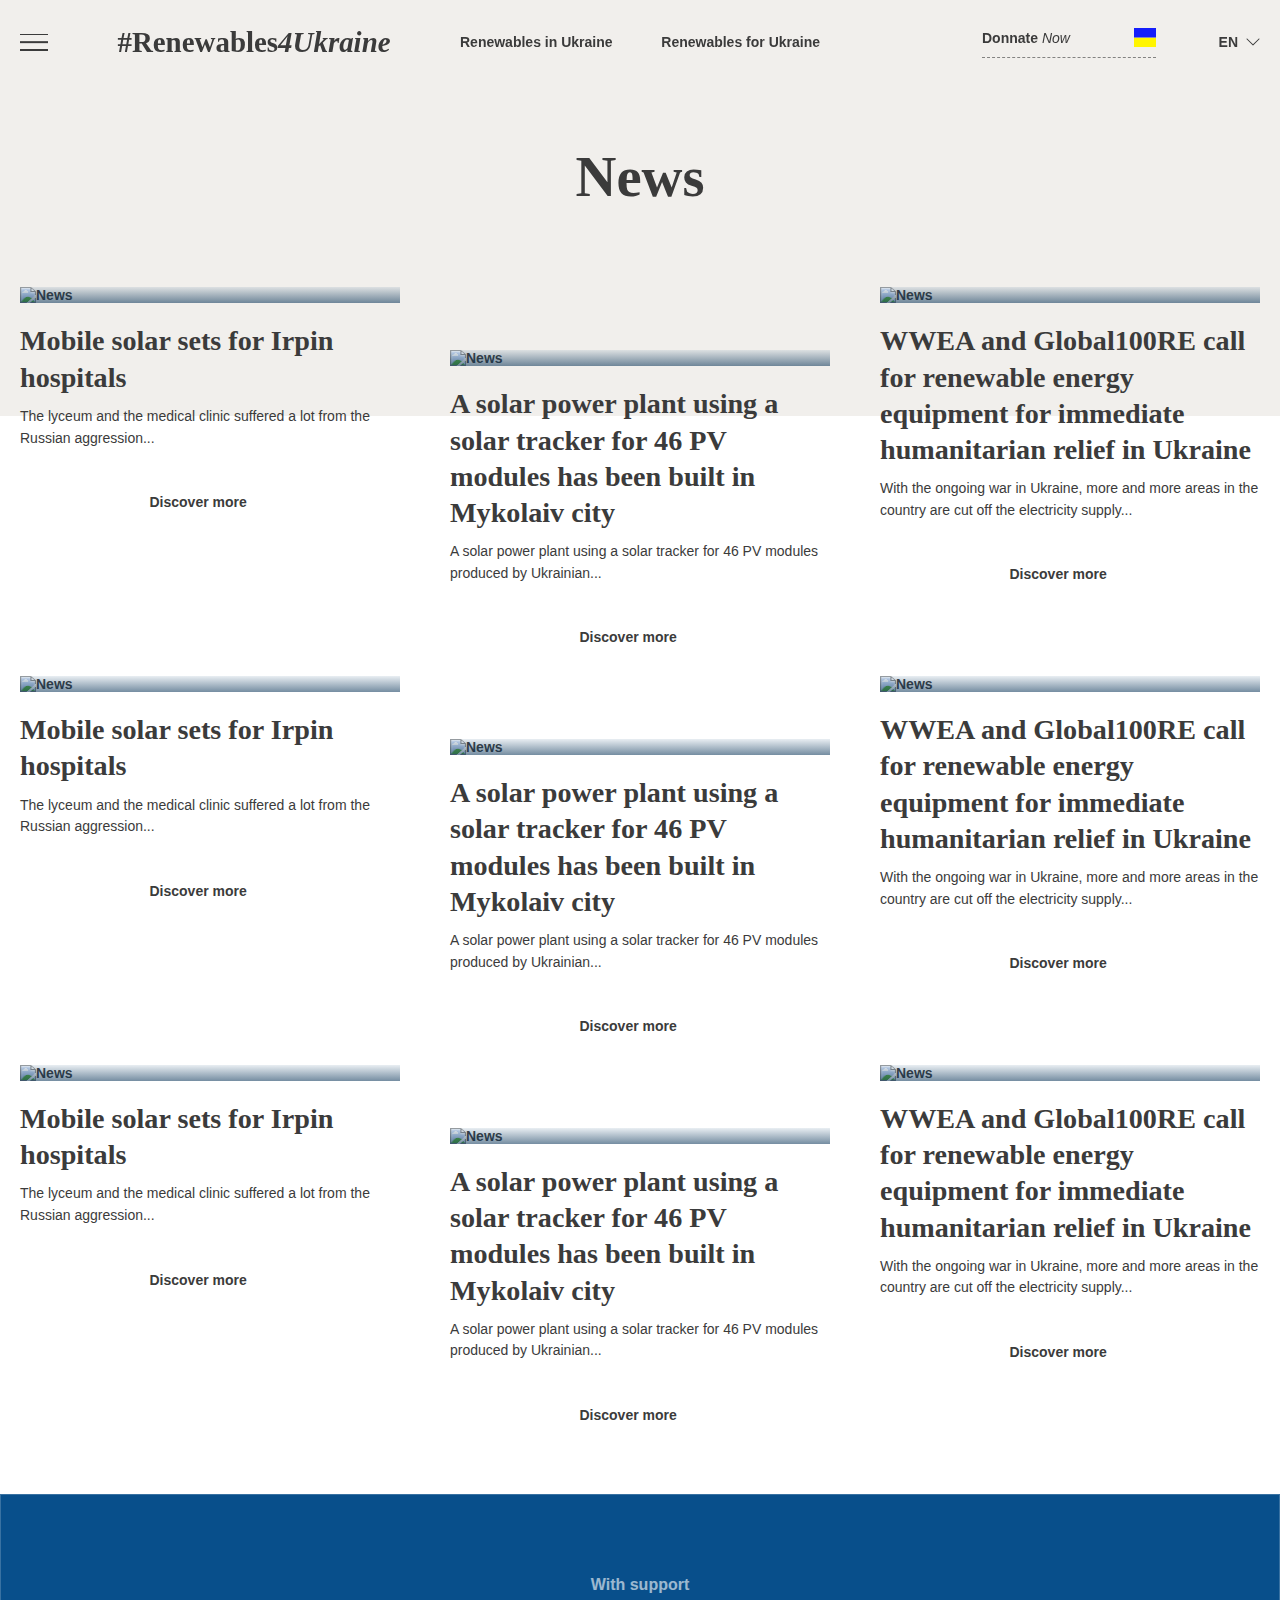
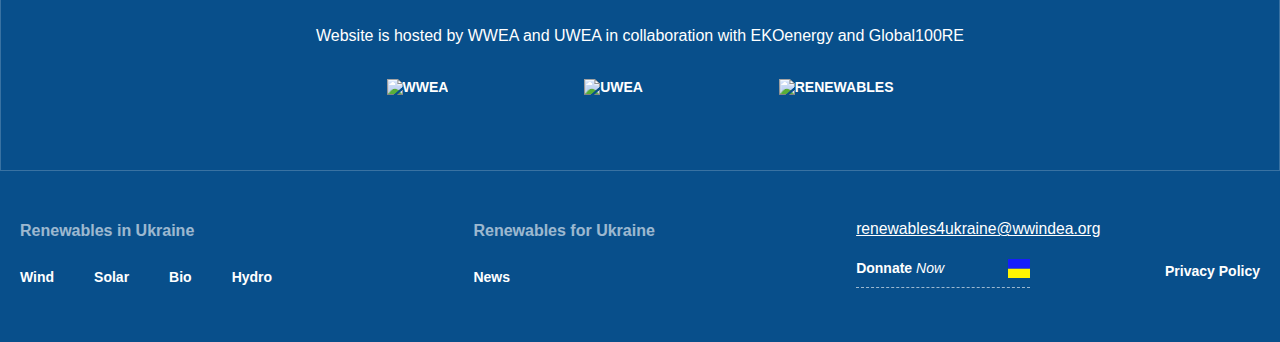
==== commit 421fb9bc: ""new edits" - added animation" ====
--- a/archive.html
+++ b/archive.html
@@ -1,355 +1,353 @@
 <!DOCTYPE html>
 <html lang="en">
-	<head>
-   <meta charset="UTF-8">
-   <meta http-equiv="X-UA-Compatible" content="IE=edge">
-   <meta name="viewport" content="width=device-width, initial-scale=1.0">
-   <meta name="description" content="News page">
-   <link rel="stylesheet" href="https://cdn.jsdelivr.net/npm/swiper@9/swiper-bundle.min.css?_v=20230515163603">
-   <link rel="stylesheet" href="css/style.min.css?_v=20230515163603">
-   <title>Сторінка</title>
+
+<head>
+	<meta charset="UTF-8">
+	<meta http-equiv="X-UA-Compatible" content="IE=edge">
+	<meta name="viewport" content="width=device-width, initial-scale=1.0">
+	<meta name="description" content="News page">
+	<link rel="stylesheet" href="https://cdn.jsdelivr.net/npm/swiper@9/swiper-bundle.min.css?_v=20230520223646">
+	<link rel="stylesheet" href="css/style.min.css?_v=20230520223646">
+	<title>Сторінка</title>
 </head>
-	<body>
-		<div class="wrapper">
-<header class="header news-post" id="header">
-   <div class="container">
-      <div class="header__body">
-         <div class="header__left">
-            <div class="menu__icon">
-               <span></span>
-            </div>
-            <a class="header__logo" href="#">#Renewables<span>4Ukraine</span></a>
-            <ul class="header__link">
-               <li><a data-goto=".page__section-1" class="menu__link data-goto" href="#">Renewables in Ukraine</a></li>
-               <li><a data-goto=".page__section-2" class="menu__link data-goto" href="#">Renewables for Ukraine</a></li>
-            </ul>
-         </div>
-
-         <div class="header__images">
-            <img src="img/home/screen/img-1.png" alt="WWEA">
-            <img src="img/home/screen/img-2.png" alt="RENEWABLES">
-            <img src="img/home/screen/img-3.png" alt="UWEA">
-         </div>
-
-         <div class="header__right">
-            <a class="header__donnate donnate popup-link" href="#popup">
-               <p><span>Donnate</span> Now</p>
-               <img src="img/ukraine.svg" alt="Flag">
-            </a>
-            <div class="header__language">
-               <div class="header__language-block">
-                  <div class="header__language-box">EN</div>
-                  <svg class="header__language-img" width="14" height="8" viewBox="0 0 14 8" xmlns="http://www.w3.org/2000/svg">
-                     <path fill-rule="evenodd" clip-rule="evenodd" d="M0.645917 0.645917C0.692363 0.599354 0.747539 0.562411 0.808284 0.537204C0.869029 0.511998 0.93415 0.499023 0.999917 0.499023C1.06568 0.499023 1.13081 0.511998 1.19155 0.537204C1.2523 0.562411 1.30747 0.599354 1.35392 0.645917L6.99992 6.29292L12.6459 0.645917C12.6924 0.599429 12.7476 0.562553 12.8083 0.537394C12.8691 0.512234 12.9342 0.499285 12.9999 0.499285C13.0657 0.499285 13.1308 0.512234 13.1915 0.537394C13.2522 0.562553 13.3074 0.599429 13.3539 0.645917C13.4004 0.692405 13.4373 0.747594 13.4624 0.808333C13.4876 0.869073 13.5005 0.934173 13.5005 0.999917C13.5005 1.06566 13.4876 1.13076 13.4624 1.1915C13.4373 1.25224 13.4004 1.30743 13.3539 1.35392L7.35392 7.35392C7.30747 7.40048 7.2523 7.43742 7.19155 7.46263C7.13081 7.48784 7.06568 7.50081 6.99992 7.50081C6.93415 7.50081 6.86903 7.48784 6.80828 7.46263C6.74754 7.43742 6.69236 7.40048 6.64592 7.35392L0.645917 1.35392C0.599354 1.30747 0.562411 1.2523 0.537205 1.19155C0.511998 1.13081 0.499023 1.06568 0.499023 0.999917C0.499023 0.93415 0.511998 0.869028 0.537205 0.808283C0.562411 0.747538 0.599354 0.692363 0.645917 0.645917Z"/>
-                  </svg>
-               </div>
-              
-               <ul class="header__language-list">
-                  <li class="header__language-item" data-lang="EN">EN</li>
-                  <li class="header__language-item" data-lang="UA">UA</li>
-               </ul>
-            </div>
-         </div>
-         
-         <div class="header__menu menu">
-            <nav class="menu__body" id="menu-body">
-               <div class="container">
-                  <div class="menu__wrapper">
-                     <ul class="menu__list">
-                        <li><a class="menu__link" href="#">Home Page</a></li>
-                        <li><a data-goto=".page__section-1" class="menu__link data-goto" href="#">Renewables in Ukraine</a></li>
-                        <ul class="menu__sub-list">
-                           <li><a class="menu__sub-link" href="#">Wind</a></li>
-                           <li><a class="menu__sub-link" href="#">Solar</a></li>
-                           <li><a class="menu__sub-link" href="#">Bio</a></li>
-                           <li><a class="menu__sub-link" href="#">Hydro</a></li>
-                        </ul>
-                        <li><a data-goto=".page__section-2" class="menu__link data-goto" href="#">Renewables for Ukraine</a></li>
-                        <ul class="menu__sub-list">
-                           <li><a class="menu__sub-link" href="#">News</a></li>
-                        </ul>
-                     </ul>
-                     <a class="menu__donnate donnate-now popup-link" href="#popup">
-                        <p><span>Donnate</span> Now</p>
-                        <img src="img/ukraine.svg" alt="Flag">
-                     </a>
-                     <div class="menu__questions">
-                        <p>Do have any questions? Send a request, please, to  Please, send request to</p>
-                        <a href="mailto:renewables4ukraine@wwindea.org">renewables4ukraine@wwindea.org</a>
-                     </div>
-                  </div>
-               </div>
-               
-               
-            </nav>
-         </div>
-      </div>
-   </div>
-</header>
-
-
-<div id="popup" class="popup">
-   <div class="popup__body">
-      <div class="popup__content">
-         <a class="popup__close close-popup" href="#">
-            <svg width="26" height="26" viewBox="0 0 26 26" fill="none" xmlns="http://www.w3.org/2000/svg">
-               <path d="M17.28 9.28L13.81 12.75L17.28 16.22C17.3537 16.2887 17.4128 16.3715 17.4538 16.4635C17.4948 16.5555 17.5168 16.6548 17.5186 16.7555C17.5204 16.8562 17.5018 16.9562 17.4641 17.0496C17.4264 17.143 17.3703 17.2278 17.299 17.299C17.2278 17.3703 17.143 17.4264 17.0496 17.4641C16.9562 17.5018 16.8562 17.5204 16.7555 17.5186C16.6548 17.5168 16.5555 17.4948 16.4635 17.4538C16.3715 17.4128 16.2887 17.3537 16.22 17.28L12.75 13.81L9.28001 17.28C9.13783 17.4125 8.94978 17.4846 8.75548 17.4812C8.56118 17.4777 8.3758 17.399 8.23838 17.2616C8.10097 17.1242 8.02226 16.9388 8.01883 16.7445C8.0154 16.5502 8.08753 16.3622 8.22001 16.22L11.69 12.75L8.22001 9.28C8.08753 9.13782 8.0154 8.94978 8.01883 8.75548C8.02226 8.56118 8.10097 8.37579 8.23838 8.23838C8.3758 8.10097 8.56118 8.02225 8.75548 8.01882C8.94978 8.0154 9.13783 8.08752 9.28001 8.22L12.75 11.69L16.22 8.22C16.3622 8.08752 16.5502 8.0154 16.7445 8.01882C16.9388 8.02225 17.1242 8.10097 17.2616 8.23838C17.399 8.37579 17.4778 8.56118 17.4812 8.75548C17.4846 8.94978 17.4125 9.13782 17.28 9.28ZM25.5 12.75C25.5 15.2717 24.7522 17.7368 23.3512 19.8335C21.9503 21.9302 19.959 23.5644 17.6292 24.5295C15.2995 25.4945 12.7359 25.747 10.2626 25.255C7.78935 24.7631 5.51751 23.5487 3.73439 21.7656C1.95127 19.9825 0.736955 17.7107 0.244993 15.2374C-0.246968 12.7641 0.00552416 10.2005 0.970541 7.87079C1.93556 5.54103 3.56976 3.54975 5.66648 2.14876C7.76321 0.747774 10.2283 0 12.75 0C16.1303 0.00396981 19.371 1.34854 21.7612 3.73877C24.1515 6.129 25.496 9.36971 25.5 12.75ZM24 12.75C24 10.525 23.3402 8.34989 22.104 6.49984C20.8679 4.64978 19.1109 3.20784 17.0552 2.35636C14.9995 1.50487 12.7375 1.28208 10.5552 1.71617C8.37295 2.15025 6.3684 3.22171 4.79505 4.79505C3.22171 6.36839 2.15025 8.37295 1.71617 10.5552C1.28209 12.7375 1.50488 14.9995 2.35636 17.0552C3.20785 19.1109 4.64979 20.8679 6.49984 22.104C8.34989 23.3402 10.525 24 12.75 24C15.7327 23.9967 18.5922 22.8104 20.7013 20.7013C22.8104 18.5922 23.9967 15.7327 24 12.75Z"/>
-            </svg>
-         </a>
-         <div class="popup__white">
-            <h4 class="popup__title">Renewable Energy Equipment</h4>
-            <p class="popup__text">
-               If you want to donate renewable energy equipment, please get in touch with us via our online form or write us an email at <a href="mailto:renewables4ukraine@wwindea.org">renewables4ukraine@wwindea.org</a>
-            </p>
-            <button data-goto=".page__section-contact" class="popup__btn data-goto">Send Request</button>
-         </div>
-         <div class="popup__blue">
-            <h4 class="popup__title">Financial donations</h4>
-            <p class="popup__small-text">
-               Financial donations are also welcome and will be used to purchase such equipment. <br>
-               Please indicate renewables4ukraine:
-            </p>
-            <p class="popup__text">
-               Via bank transfer: DE27430609670034012800, GLS Gemeinbank eG, 44774 <br>
-               Bochum, Germany, Account holder: WWEA eV
-            </p>
-            <a class="popup__text link" href="#">Via PayPal or Creditcard click here</a>
-            <p class="popup__copyright">
-               For financial donations, WWEA can provide an official donation receipt which may reduce tax debts in some countries.
-            </p>
-         </div>
-      </div>
-   </div>
-</div>
-			<main class="main">
-				
-				<section class="big-news">
-					<div class="container">
-						<div class="big-news__body">
-							<h2 class="big-news__title">
-								News
-							</h2>
-							<div class="big-news__holder">
-
-								<div class="big-news__swiper news__swiper swiper">
-									<div class="news__wrapper swiper-wrapper">
-										<article class="news__slide swiper-slide">
-											<div class="news__slide-img">
-												<img src="img/home/news/img-1.jpg" alt="News">
-											</div>
-											<h6 class="news__slide-title main-title">
-												Mobile solar sets for Irpin hospitals
-											</h6>
-											<p class="news__slide-text main-text">
-												The lyceum and the medical clinic suffered a lot from the Russian aggression ...
-											</p>
-											<a class="news__slide-btn more-btn btn btn--cw" href="#">
-												<div class="news__slide-btn--descr more-btn--descr">Discover more</div>
-												<code class="btn--inner"></code>
-											</a>
-										</article>
-										<article class="news__slide swiper-slide">
-											<div class="news__slide-img">
-												<img src="img/home/news/img-2.jpg" alt="News">
-											</div>
-											<h6 class="news__slide-title main-title">
-												A solar power plant using a solar tracker for 46 PV modules has been built in Mykolaiv
-												city
-											</h6>
-											<p class="news__slide-text main-text">
-												A solar power plant using a solar tracker for 46 PV modules produced by Ukrainian ...
-											</p>
-											<a class="news__slide-btn more-btn btn btn--cw" href="#">
-												<div class="news__slide-btn--descr more-btn--descr">Discover more</div>
-												<code class="btn--inner"></code>
-											</a>
-										</article>
-										<article class="news__slide swiper-slide">
-											<div class="news__slide-img">
-												<img src="img/home/news/img-3.jpg" alt="News">
-											</div>
-											<h6 class="news__slide-title main-title">
-												WWEA and Global100RE call for renewable energy equipment for immediate humanitarian relief
-												in Ukraine
-											</h6>
-											<p class="news__slide-text main-text">
-												With the ongoing war in Ukraine, more and more areas in the country are cut off the
-												electricity supply ...
-											</p>
-											<a class="news__slide-btn more-btn btn btn--cw" href="#">
-												<div class="news__slide-btn--descr more-btn--descr">Discover more</div>
-												<code class="btn--inner"></code>
-											</a>
-										</article>
+
+<body>
+	<div class="wrapper">
+		<header class="header news-post" id="header">
+			<div class="container">
+				<div class="header__body">
+					<div class="header__left">
+						<div class="menu__icon">
+							<span></span>
+						</div>
+						<a class="header__logo" href="#">#Renewables<span>4Ukraine</span></a>
+						<ul class="header__link">
+							<li><a data-goto=".page__section-1" class="menu__link data-goto" href="#">Renewables in Ukraine</a>
+							</li>
+							<li><a data-goto=".page__section-2" class="menu__link data-goto" href="#">Renewables for
+									Ukraine</a></li>
+						</ul>
+					</div>
+
+					<div class="header__images">
+						<img src="img/home/screen/img-1.png" alt="WWEA">
+						<img src="img/home/screen/img-2.png" alt="RENEWABLES">
+						<img src="img/home/screen/img-3.png" alt="UWEA">
+					</div>
+
+					<div class="header__right">
+						<a class="header__donnate donnate popup-link" href="#popup">
+							<p><span>Donnate</span> Now</p>
+							<img src="img/ukraine.svg" alt="Flag">
+						</a>
+						<div class="header__language">
+							<div class="header__language-block">
+								<div class="header__language-box">EN</div>
+								<svg class="header__language-img" width="14" height="8" viewBox="0 0 14 8"
+									xmlns="http://www.w3.org/2000/svg">
+									<path fill-rule="evenodd" clip-rule="evenodd"
+										d="M0.645917 0.645917C0.692363 0.599354 0.747539 0.562411 0.808284 0.537204C0.869029 0.511998 0.93415 0.499023 0.999917 0.499023C1.06568 0.499023 1.13081 0.511998 1.19155 0.537204C1.2523 0.562411 1.30747 0.599354 1.35392 0.645917L6.99992 6.29292L12.6459 0.645917C12.6924 0.599429 12.7476 0.562553 12.8083 0.537394C12.8691 0.512234 12.9342 0.499285 12.9999 0.499285C13.0657 0.499285 13.1308 0.512234 13.1915 0.537394C13.2522 0.562553 13.3074 0.599429 13.3539 0.645917C13.4004 0.692405 13.4373 0.747594 13.4624 0.808333C13.4876 0.869073 13.5005 0.934173 13.5005 0.999917C13.5005 1.06566 13.4876 1.13076 13.4624 1.1915C13.4373 1.25224 13.4004 1.30743 13.3539 1.35392L7.35392 7.35392C7.30747 7.40048 7.2523 7.43742 7.19155 7.46263C7.13081 7.48784 7.06568 7.50081 6.99992 7.50081C6.93415 7.50081 6.86903 7.48784 6.80828 7.46263C6.74754 7.43742 6.69236 7.40048 6.64592 7.35392L0.645917 1.35392C0.599354 1.30747 0.562411 1.2523 0.537205 1.19155C0.511998 1.13081 0.499023 1.06568 0.499023 0.999917C0.499023 0.93415 0.511998 0.869028 0.537205 0.808283C0.562411 0.747538 0.599354 0.692363 0.645917 0.645917Z" />
+								</svg>
+							</div>
+
+							<ul class="header__language-list">
+								<li class="header__language-item" data-lang="EN">EN</li>
+								<li class="header__language-item" data-lang="UA">UA</li>
+							</ul>
+						</div>
+					</div>
+
+					<div class="header__menu menu">
+						<nav class="menu__body" id="menu-body">
+							<div class="container">
+								<div class="menu__wrapper">
+									<ul class="menu__list">
+										<li><a class="menu__link" href="#">Home Page</a></li>
+										<li><a data-goto=".page__section-1" class="menu__link data-goto" href="#">Renewables in
+												Ukraine</a></li>
+										<ul class="menu__sub-list">
+											<li><a class="menu__sub-link" href="#">Wind</a></li>
+											<li><a class="menu__sub-link" href="#">Solar</a></li>
+											<li><a class="menu__sub-link" href="#">Bio</a></li>
+											<li><a class="menu__sub-link" href="#">Hydro</a></li>
+										</ul>
+										<li><a data-goto=".page__section-2" class="menu__link data-goto" href="#">Renewables for
+												Ukraine</a></li>
+										<ul class="menu__sub-list">
+											<li><a class="menu__sub-link" href="#">News</a></li>
+										</ul>
+									</ul>
+									<a class="menu__donnate donnate-now popup-link" href="#popup">
+										<p><span>Donnate</span> Now</p>
+										<img src="img/ukraine.svg" alt="Flag">
+									</a>
+									<div class="menu__questions">
+										<p>Do have any questions? Send a request, please, to Please, send request to</p>
+										<a href="mailto:renewables4ukraine@wwindea.org">renewables4ukraine@wwindea.org</a>
 									</div>
 								</div>
-
-								<div class="big-news__swiper news__swiper swiper">
-									<div class="news__wrapper swiper-wrapper">
-										<article class="news__slide swiper-slide">
-											<div class="news__slide-img">
-												<img src="img/home/news/img-1.jpg" alt="News">
-											</div>
-											<h6 class="news__slide-title main-title">
-												Mobile solar sets for Irpin hospitals
-											</h6>
-											<p class="news__slide-text main-text">
-												The lyceum and the medical clinic suffered a lot from the Russian aggression ...
-											</p>
-											<a class="news__slide-btn more-btn btn btn--cw" href="#">
-												<div class="news__slide-btn--descr more-btn--descr">Discover more</div>
-												<code class="btn--inner"></code>
-											</a>
-										</article>
-										<article class="news__slide swiper-slide">
-											<div class="news__slide-img">
-												<img src="img/home/news/img-2.jpg" alt="News">
-											</div>
-											<h6 class="news__slide-title main-title">
-												A solar power plant using a solar tracker for 46 PV modules has been built in Mykolaiv
-												city
-											</h6>
-											<p class="news__slide-text main-text">
-												A solar power plant using a solar tracker for 46 PV modules produced by Ukrainian ...
-											</p>
-											<a class="news__slide-btn more-btn btn btn--cw" href="#">
-												<div class="news__slide-btn--descr more-btn--descr">Discover more</div>
-												<code class="btn--inner"></code>
-											</a>
-										</article>
-										<article class="news__slide swiper-slide">
-											<div class="news__slide-img">
-												<img src="img/home/news/img-3.jpg" alt="News">
-											</div>
-											<h6 class="news__slide-title main-title">
-												WWEA and Global100RE call for renewable energy equipment for immediate humanitarian relief
-												in Ukraine
-											</h6>
-											<p class="news__slide-text main-text">
-												With the ongoing war in Ukraine, more and more areas in the country are cut off the
-												electricity supply ...
-											</p>
-											<a class="news__slide-btn more-btn btn btn--cw" href="#">
-												<div class="news__slide-btn--descr more-btn--descr">Discover more</div>
-												<code class="btn--inner"></code>
-											</a>
-										</article>
-									</div>
-								</div>
-
-								<div class="big-news__swiper news__swiper swiper">
-									<div class="news__wrapper swiper-wrapper">
-										<article class="news__slide swiper-slide">
-											<div class="news__slide-img">
-												<img src="img/home/news/img-1.jpg" alt="News">
-											</div>
-											<h6 class="news__slide-title main-title">
-												Mobile solar sets for Irpin hospitals
-											</h6>
-											<p class="news__slide-text main-text">
-												The lyceum and the medical clinic suffered a lot from the Russian aggression ...
-											</p>
-											<a class="news__slide-btn more-btn btn btn--cw" href="#">
-												<div class="news__slide-btn--descr more-btn--descr">Discover more</div>
-												<code class="btn--inner"></code>
-											</a>
-										</article>
-										<article class="news__slide swiper-slide">
-											<div class="news__slide-img">
-												<img src="img/home/news/img-2.jpg" alt="News">
-											</div>
-											<h6 class="news__slide-title main-title">
-												A solar power plant using a solar tracker for 46 PV modules has been built in Mykolaiv
-												city
-											</h6>
-											<p class="news__slide-text main-text">
-												A solar power plant using a solar tracker for 46 PV modules produced by Ukrainian ...
-											</p>
-											<a class="news__slide-btn more-btn btn btn--cw" href="#">
-												<div class="news__slide-btn--descr more-btn--descr">Discover more</div>
-												<code class="btn--inner"></code>
-											</a>
-										</article>
-										<article class="news__slide swiper-slide">
-											<div class="news__slide-img">
-												<img src="img/home/news/img-3.jpg" alt="News">
-											</div>
-											<h6 class="news__slide-title main-title">
-												WWEA and Global100RE call for renewable energy equipment for immediate humanitarian relief
-												in Ukraine
-											</h6>
-											<p class="news__slide-text main-text">
-												With the ongoing war in Ukraine, more and more areas in the country are cut off the
-												electricity supply ...
-											</p>
-											<a class="news__slide-btn more-btn btn btn--cw" href="#">
-												<div class="news__slide-btn--descr more-btn--descr">Discover more</div>
-												<code class="btn--inner"></code>
-											</a>
-										</article>
-									</div>
-								</div>
-
-							</div>
-						</div>
-					</div>
-				</section>
-
-			</main>
-			<footer class="footer">
-   <div class="footer__container">
-      <div class="container">
-         <div class="footer__body">
-            <span class="footer__item">With support</span>
-            <p class="footer__text">
-               Website is hosted by WWEA and UWEA in collaboration with EKOenergy and Global100RE
-            </p>
-            <div class="footer__images header__images">
-               <img src="img/home/screen/img-1.png" alt="WWEA">
-               <img src="img/home/screen/img-3.png" alt="UWEA">
-               <img src="img/home/screen/img-2.png" alt="RENEWABLES">
-            </div>
-         </div>
-      </div>
-   </div>
-   <div class="footer__container">
-      <div class="container">
-         <div class="footer__wrapper">
-            <div class="footer__block">
-               <div class="footer__box">
-                  <span class="footer__item">Renewables in Ukraine</span>
-                  <ul class="footer__list">
-                     <li><a class="footer__link" href="wind.html">Wind</a></li>
-                     <li><a class="footer__link" href="solar.html">Solar</a></li>
-                     <li><a class="footer__link" href="bio.html">Bio</a></li>
-                     <li><a class="footer__link" href="hydro.html">Hydro</a></li>
-                  </ul>
-               </div>
-
-               <div class="footer__box">
-                  <span class="footer__item">Renewables for Ukraine</span>
-                  <ul class="footer__list">
-                     <li><a class="footer__link" href="news-single.html">News</a></li>
-                  </ul>
-               </div>
-               
-               <div class="footer__box">
-                  <a class="footer__email" href="mailto:renewables4ukraine@wwindea.org">renewables4ukraine@wwindea.org</a>
-                  <div class="footer__holder">
-                     <a class="footer__donnate donnate popup-link" href="#popup">
-                        <p><span>Donnate</span> Now</p>
-                        <img src="img/ukraine.svg" alt="Flag">
-                     </a>
-                     <a class="footer__privacy" href="#">Privacy Policy</a>
-                  </div>
-               </div>
-            </div>
-         </div>
-      </div>
-   </div>
-</footer>
+							</div>
+
+
+						</nav>
+					</div>
+				</div>
+			</div>
+		</header>
+
+
+		<div id="popup" class="popup">
+			<div class="popup__body">
+				<div class="popup__content">
+					<a class="popup__close close-popup" href="#">
+						<svg width="26" height="26" viewBox="0 0 26 26" fill="none" xmlns="http://www.w3.org/2000/svg">
+							<path
+								d="M17.28 9.28L13.81 12.75L17.28 16.22C17.3537 16.2887 17.4128 16.3715 17.4538 16.4635C17.4948 16.5555 17.5168 16.6548 17.5186 16.7555C17.5204 16.8562 17.5018 16.9562 17.4641 17.0496C17.4264 17.143 17.3703 17.2278 17.299 17.299C17.2278 17.3703 17.143 17.4264 17.0496 17.4641C16.9562 17.5018 16.8562 17.5204 16.7555 17.5186C16.6548 17.5168 16.5555 17.4948 16.4635 17.4538C16.3715 17.4128 16.2887 17.3537 16.22 17.28L12.75 13.81L9.28001 17.28C9.13783 17.4125 8.94978 17.4846 8.75548 17.4812C8.56118 17.4777 8.3758 17.399 8.23838 17.2616C8.10097 17.1242 8.02226 16.9388 8.01883 16.7445C8.0154 16.5502 8.08753 16.3622 8.22001 16.22L11.69 12.75L8.22001 9.28C8.08753 9.13782 8.0154 8.94978 8.01883 8.75548C8.02226 8.56118 8.10097 8.37579 8.23838 8.23838C8.3758 8.10097 8.56118 8.02225 8.75548 8.01882C8.94978 8.0154 9.13783 8.08752 9.28001 8.22L12.75 11.69L16.22 8.22C16.3622 8.08752 16.5502 8.0154 16.7445 8.01882C16.9388 8.02225 17.1242 8.10097 17.2616 8.23838C17.399 8.37579 17.4778 8.56118 17.4812 8.75548C17.4846 8.94978 17.4125 9.13782 17.28 9.28ZM25.5 12.75C25.5 15.2717 24.7522 17.7368 23.3512 19.8335C21.9503 21.9302 19.959 23.5644 17.6292 24.5295C15.2995 25.4945 12.7359 25.747 10.2626 25.255C7.78935 24.7631 5.51751 23.5487 3.73439 21.7656C1.95127 19.9825 0.736955 17.7107 0.244993 15.2374C-0.246968 12.7641 0.00552416 10.2005 0.970541 7.87079C1.93556 5.54103 3.56976 3.54975 5.66648 2.14876C7.76321 0.747774 10.2283 0 12.75 0C16.1303 0.00396981 19.371 1.34854 21.7612 3.73877C24.1515 6.129 25.496 9.36971 25.5 12.75ZM24 12.75C24 10.525 23.3402 8.34989 22.104 6.49984C20.8679 4.64978 19.1109 3.20784 17.0552 2.35636C14.9995 1.50487 12.7375 1.28208 10.5552 1.71617C8.37295 2.15025 6.3684 3.22171 4.79505 4.79505C3.22171 6.36839 2.15025 8.37295 1.71617 10.5552C1.28209 12.7375 1.50488 14.9995 2.35636 17.0552C3.20785 19.1109 4.64979 20.8679 6.49984 22.104C8.34989 23.3402 10.525 24 12.75 24C15.7327 23.9967 18.5922 22.8104 20.7013 20.7013C22.8104 18.5922 23.9967 15.7327 24 12.75Z" />
+						</svg>
+					</a>
+					<div class="popup__white">
+						<h4 class="popup__title">Renewable Energy Equipment</h4>
+						<p class="popup__text">
+							If you want to donate renewable energy equipment, please get in touch with us via our online form
+							or write us an email at <a
+								href="mailto:renewables4ukraine@wwindea.org">renewables4ukraine@wwindea.org</a>
+						</p>
+						<button data-goto=".page__section-contact" class="popup__btn data-goto">Send Request</button>
+					</div>
+					<div class="popup__blue">
+						<h4 class="popup__title">Financial donations</h4>
+						<p class="popup__small-text">
+							Financial donations are also welcome and will be used to purchase such equipment. <br>
+							Please indicate renewables4ukraine:
+						</p>
+						<p class="popup__text">
+							Via bank transfer: DE27430609670034012800, GLS Gemeinbank eG, 44774 <br>
+							Bochum, Germany, Account holder: WWEA eV
+						</p>
+						<a class="popup__text link" href="#">Via PayPal or Creditcard click here</a>
+						<p class="popup__copyright">
+							For financial donations, WWEA can provide an official donation receipt which may reduce tax debts
+							in some countries.
+						</p>
+					</div>
+				</div>
+			</div>
 		</div>
-		<script src="https://cdn.jsdelivr.net/npm/swiper@9/swiper-bundle.min.js?_v=20230515163603"></script>
-<script src="js/app.min.js?_v=20230515163603"></script>
-	</body>
+		<main class="main">
+
+			<section class="big-news">
+				<div class="container">
+					<div class="big-news__body">
+						<h2 class="big-news__title">
+							News
+						</h2>
+						<div class="big-news__holder">
+							<article class="news__slide">
+								<div class="news__slide-img">
+									<img src="img/home/news/img-1.jpg" alt="News">
+								</div>
+								<h6 class="news__slide-title main-title">
+									Mobile solar sets for Irpin hospitals
+								</h6>
+								<p class="news__slide-text main-text">
+									The lyceum and the medical clinic suffered a lot from the Russian aggression...
+								</p>
+								<a class="news__slide-btn more-btn btn btn--cw" href="#">
+									<div class="news__slide-btn--descr more-btn--descr">Discover more</div>
+									<code class="btn--inner"></code>
+								</a>
+							</article>
+							<article class="news__slide">
+								<div class="news__slide-img">
+									<img src="img/home/news/img-2.jpg" alt="News">
+								</div>
+								<h6 class="news__slide-title main-title">
+									A solar power plant using a solar tracker for 46 PV modules has been built in Mykolaiv
+									city
+								</h6>
+								<p class="news__slide-text main-text">
+									A solar power plant using a solar tracker for 46 PV modules produced by Ukrainian...
+								</p>
+								<a class="news__slide-btn more-btn btn btn--cw" href="#">
+									<div class="news__slide-btn--descr more-btn--descr">Discover more</div>
+									<code class="btn--inner"></code>
+								</a>
+							</article>
+							<article class="news__slide">
+								<div class="news__slide-img">
+									<img src="img/home/news/img-3.jpg" alt="News">
+								</div>
+								<h6 class="news__slide-title main-title">
+									WWEA and Global100RE call for renewable energy equipment for immediate humanitarian relief
+									in Ukraine
+								</h6>
+								<p class="news__slide-text main-text">
+									With the ongoing war in Ukraine, more and more areas in the country are cut off the
+									electricity supply...
+								</p>
+								<a class="news__slide-btn more-btn btn btn--cw" href="#">
+									<div class="news__slide-btn--descr more-btn--descr">Discover more</div>
+									<code class="btn--inner"></code>
+								</a>
+							</article>
+							<article class="news__slide">
+								<div class="news__slide-img">
+									<img src="img/home/news/img-1.jpg" alt="News">
+								</div>
+								<h6 class="news__slide-title main-title">
+									Mobile solar sets for Irpin hospitals
+								</h6>
+								<p class="news__slide-text main-text">
+									The lyceum and the medical clinic suffered a lot from the Russian aggression...
+								</p>
+								<a class="news__slide-btn more-btn btn btn--cw" href="#">
+									<div class="news__slide-btn--descr more-btn--descr">Discover more</div>
+									<code class="btn--inner"></code>
+								</a>
+							</article>
+							<article class="news__slide">
+								<div class="news__slide-img">
+									<img src="img/home/news/img-2.jpg" alt="News">
+								</div>
+								<h6 class="news__slide-title main-title">
+									A solar power plant using a solar tracker for 46 PV modules has been built in Mykolaiv
+									city
+								</h6>
+								<p class="news__slide-text main-text">
+									A solar power plant using a solar tracker for 46 PV modules produced by Ukrainian...
+								</p>
+								<a class="news__slide-btn more-btn btn btn--cw" href="#">
+									<div class="news__slide-btn--descr more-btn--descr">Discover more</div>
+									<code class="btn--inner"></code>
+								</a>
+							</article>
+							<article class="news__slide">
+								<div class="news__slide-img">
+									<img src="img/home/news/img-3.jpg" alt="News">
+								</div>
+								<h6 class="news__slide-title main-title">
+									WWEA and Global100RE call for renewable energy equipment for immediate humanitarian relief
+									in Ukraine
+								</h6>
+								<p class="news__slide-text main-text">
+									With the ongoing war in Ukraine, more and more areas in the country are cut off the
+									electricity supply...
+								</p>
+								<a class="news__slide-btn more-btn btn btn--cw" href="#">
+									<div class="news__slide-btn--descr more-btn--descr">Discover more</div>
+									<code class="btn--inner"></code>
+								</a>
+							</article>
+							<article class="news__slide">
+								<div class="news__slide-img">
+									<img src="img/home/news/img-1.jpg" alt="News">
+								</div>
+								<h6 class="news__slide-title main-title">
+									Mobile solar sets for Irpin hospitals
+								</h6>
+								<p class="news__slide-text main-text">
+									The lyceum and the medical clinic suffered a lot from the Russian aggression...
+								</p>
+								<a class="news__slide-btn more-btn btn btn--cw" href="#">
+									<div class="news__slide-btn--descr more-btn--descr">Discover more</div>
+									<code class="btn--inner"></code>
+								</a>
+							</article>
+							<article class="news__slide">
+								<div class="news__slide-img">
+									<img src="img/home/news/img-2.jpg" alt="News">
+								</div>
+								<h6 class="news__slide-title main-title">
+									A solar power plant using a solar tracker for 46 PV modules has been built in Mykolaiv
+									city
+								</h6>
+								<p class="news__slide-text main-text">
+									A solar power plant using a solar tracker for 46 PV modules produced by Ukrainian...
+								</p>
+								<a class="news__slide-btn more-btn btn btn--cw" href="#">
+									<div class="news__slide-btn--descr more-btn--descr">Discover more</div>
+									<code class="btn--inner"></code>
+								</a>
+							</article>
+							<article class="news__slide">
+								<div class="news__slide-img">
+									<img src="img/home/news/img-3.jpg" alt="News">
+								</div>
+								<h6 class="news__slide-title main-title">
+									WWEA and Global100RE call for renewable energy equipment for immediate humanitarian relief
+									in Ukraine
+								</h6>
+								<p class="news__slide-text main-text">
+									With the ongoing war in Ukraine, more and more areas in the country are cut off the
+									electricity supply...
+								</p>
+								<a class="news__slide-btn more-btn btn btn--cw" href="#">
+									<div class="news__slide-btn--descr more-btn--descr">Discover more</div>
+									<code class="btn--inner"></code>
+								</a>
+							</article>
+						</div>
+					</div>
+				</div>
+			</section>
+
+		</main>
+		<footer class="footer">
+			<div class="footer__container">
+				<div class="container">
+					<div class="footer__body">
+						<span class="footer__item">With support</span>
+						<p class="footer__text">
+							Website is hosted by WWEA and UWEA in collaboration with EKOenergy and Global100RE
+						</p>
+						<div class="footer__images header__images">
+							<img src="img/home/screen/img-1.png" alt="WWEA">
+							<img src="img/home/screen/img-3.png" alt="UWEA">
+							<img src="img/home/screen/img-2.png" alt="RENEWABLES">
+						</div>
+					</div>
+				</div>
+			</div>
+			<div class="footer__container">
+				<div class="container">
+					<div class="footer__wrapper">
+						<div class="footer__block">
+							<div class="footer__box">
+								<span class="footer__item">Renewables in Ukraine</span>
+								<ul class="footer__list">
+									<li><a class="footer__link" href="wind.html">Wind</a></li>
+									<li><a class="footer__link" href="solar.html">Solar</a></li>
+									<li><a class="footer__link" href="bio.html">Bio</a></li>
+									<li><a class="footer__link" href="hydro.html">Hydro</a></li>
+								</ul>
+							</div>
+
+							<div class="footer__box">
+								<span class="footer__item">Renewables for Ukraine</span>
+								<ul class="footer__list">
+									<li><a class="footer__link" href="news-single.html">News</a></li>
+								</ul>
+							</div>
+
+							<div class="footer__box">
+								<a class="footer__email"
+									href="mailto:renewables4ukraine@wwindea.org">renewables4ukraine@wwindea.org</a>
+								<div class="footer__holder">
+									<a class="footer__donnate donnate popup-link" href="#popup">
+										<p><span>Donnate</span> Now</p>
+										<img src="img/ukraine.svg" alt="Flag">
+									</a>
+									<a class="footer__privacy" href="#">Privacy Policy</a>
+								</div>
+							</div>
+						</div>
+					</div>
+				</div>
+			</div>
+		</footer>
+	</div>
+	<script src="https://cdn.jsdelivr.net/npm/swiper@9/swiper-bundle.min.js?_v=20230520223646"></script>
+	<script src="js/app.min.js?_v=20230520223646"></script>
+</body>
+
 </html>--- a/css/style.min.css
+++ b/css/style.min.css
@@ -1 +1 @@
-@charset "UTF-8";@font-face{font-family:RobotoFlex;font-display:swap;src:url(../fonts/RobotoFlex-Regular.woff2) format("woff2"),url(../fonts/RobotoFlex-Regular.woff) format("woff");font-weight:400;font-style:normal}@font-face{font-family:Rubik;font-display:swap;src:url(../fonts/Rubik-Medium.woff2) format("woff2"),url(../fonts/Rubik-Medium.woff) format("woff");font-weight:500;font-style:normal}@font-face{font-family:Rubik;font-display:swap;src:url(../fonts/Rubik-Regular.woff2) format("woff2"),url(../fonts/Rubik-Regular.woff) format("woff");font-weight:400;font-style:normal}@font-face{font-family:SourceSerifPro;font-display:swap;src:url(../fonts/SourceSerifPro-Bold.woff2) format("woff2"),url(../fonts/SourceSerifPro-Bold.woff) format("woff");font-weight:700;font-style:normal}@font-face{font-family:SourceSerifPro;font-display:swap;src:url(../fonts/SourceSerifPro-Regular.woff2) format("woff2"),url(../fonts/SourceSerifPro-Regular.woff) format("woff");font-weight:400;font-style:normal}@font-face{font-family:SourceSerifPro;font-display:swap;src:url(../fonts/SourceSerifPro-SemiBold.woff2) format("woff2"),url(../fonts/SourceSerifPro-SemiBold.woff) format("woff");font-weight:600;font-style:normal}*{padding:0;margin:0;border:0}*,::after,::before{-webkit-box-sizing:border-box;box-sizing:border-box}:active,:focus{outline:0}a:active,a:focus{outline:0}aside,footer,header,nav{display:block}body,html{height:100%;width:100%;font-size:100%;line-height:1;font-size:14px;-ms-text-size-adjust:100%;-moz-text-size-adjust:100%;-webkit-text-size-adjust:100%}button,input,textarea{font-family:inherit}input::-ms-clear{display:none}button{cursor:pointer}button::-moz-focus-inner{padding:0;border:0}a,a:visited{text-decoration:none}a:hover{text-decoration:none}ul li{list-style:none}img{vertical-align:top}h1,h2,h3,h4,h5,h6{font-size:inherit;font-weight:inherit}a{text-decoration:none;color:inherit}body,html{height:100%;position:relative}body._lock{overflow:hidden}.wrapper{display:-webkit-box;display:-ms-flexbox;display:flex;-webkit-box-orient:vertical;-webkit-box-direction:normal;-ms-flex-direction:column;flex-direction:column;min-height:100%;overflow-x:hidden}.main{-webkit-box-flex:1;-ms-flex:1 0 auto;flex:1 0 auto}.footer{-webkit-box-flex:0;-ms-flex:0 0 auto;flex:0 0 auto}.container{max-width:1270px;width:100%;margin:0 auto;padding:0 15px}.container-small{max-width:850px;width:100%;margin:0 auto;padding:0 15px}body{font-family:RobotoFlex,sans-serif;font-weight:600;font-size:14px;line-height:16px;color:#3b3b3b}.sub-title{font-size:20px;line-height:155%;text-align:center;margin-bottom:92px}.title{font-family:SourceSerifPro;font-weight:600;font-size:55px;line-height:69px;text-align:center}.title span{font-weight:400;font-style:italic}.main-title{font-family:SourceSerifPro;font-size:30px;line-height:38px;margin-bottom:10px}.main-text{font-weight:400;line-height:155%}.more-btn{padding:17px 6px 20px 6px;-webkit-transition:all .3s ease-in-out;-o-transition:all .3s ease-in-out;transition:all .3s ease-in-out}.more-btn:hover{padding-left:36px;padding-right:36px}.more-btn--descr{position:relative;display:-webkit-inline-box;display:-ms-inline-flexbox;display:inline-flex;-webkit-box-align:center;-ms-flex-align:center;align-items:center;gap:15px}.more-btn--descr::after{position:absolute;content:url(../img/home/sheets/arrow.svg);top:1.5px;bottom:0;right:0}.donnate{display:-webkit-box;display:-ms-flexbox;display:flex;-webkit-box-align:center;-ms-flex-align:center;align-items:center;gap:64px;padding-bottom:8px;border-bottom:1px dashed rgba(255,255,255,.6);-webkit-transition:all .3s ease-in-out;-o-transition:all .3s ease-in-out;transition:all .3s ease-in-out}.donnate:hover{border-style:solid}.donnate img{max-width:100%}.donnate p{font-weight:400;line-height:22px;font-style:italic;white-space:nowrap}.donnate span{font-weight:600;font-style:normal}.donnate-now{max-width:230px;width:100%;height:56px;display:-webkit-box;display:-ms-flexbox;display:flex;-webkit-box-align:center;-ms-flex-align:center;align-items:center;-webkit-box-pack:center;-ms-flex-pack:center;justify-content:center;gap:13px;border:1px dashed #fff;-webkit-transition:all .3s ease-in-out;-o-transition:all .3s ease-in-out;transition:all .3s ease-in-out}.donnate-now:hover{border-style:solid}.donnate-now img{max-width:100%}.donnate-now p{font-weight:400;line-height:22px;font-style:italic;white-space:nowrap}.donnate-now span{font-weight:600;font-style:normal}.btn-1{color:#fff!important}.btn-2{color:#fff!important}.btn-3{color:#fff!important}.btn-4{color:#fff!important}.btn-5{color:#fff!important}.btn-6{color:#fff!important}.btn-7{color:#fff!important}.btn-8{color:#fff!important}.btn{display:block;position:relative;overflow:hidden}.btn .btn--inner:after,.btn .btn--inner:before,.btn:after,.btn:before{content:"";position:absolute;top:0;left:0;width:0;height:0;background-color:currentColor;-webkit-transition:.3s ease-in-out;-o-transition:.3s ease-in-out;transition:.3s ease-in-out}.btn--cw:after{top:auto;right:0;bottom:0;left:auto}.btn--cw .btn--inner:before{right:0;left:auto}.btn--cw .btn--inner:after{top:auto;bottom:0}.btn--cw:after,.btn--cw:before{width:0;height:1px}.btn--cw .btn--inner:after,.btn--cw .btn--inner:before{width:1px;height:0}.btn--cw:hover:after,.btn--cw:hover:before{width:100%}.btn--cw:hover .btn--inner:after,.btn--cw:hover .btn--inner:before{height:100%}.button{pointer-events:auto;cursor:pointer;border:none;margin:0;position:relative;display:inline-block}.button::after,.button::before{position:absolute;top:0;left:0;width:100%;height:100%}.button--hyperion{border:1px solid #1764a6;overflow:hidden;color:#fff}.button--hyperion.screen__btn{border:2px solid #1764a6}.button--hyperion.screen__btn.white{border-color:#fff}.button--hyperion span{display:block;position:relative}.button--hyperion>span{overflow:hidden}.button--hyperion>span>span{overflow:hidden}.button--hyperion:hover>span>span{-webkit-animation:MoveUpInitial .4s forwards,MoveUpEnd .4s forwards .4s;animation:MoveUpInitial .4s forwards,MoveUpEnd .4s forwards .4s}@-webkit-keyframes MoveUpInitial{to{-webkit-transform:translate3d(0,-105%,0);transform:translate3d(0,-105%,0)}}@keyframes MoveUpInitial{to{-webkit-transform:translate3d(0,-105%,0);transform:translate3d(0,-105%,0)}}@-webkit-keyframes MoveUpEnd{from{-webkit-transform:translate3d(0,100%,0);transform:translate3d(0,100%,0)}to{-webkit-transform:translate3d(0,0,0);transform:translate3d(0,0,0)}}@keyframes MoveUpEnd{from{-webkit-transform:translate3d(0,100%,0);transform:translate3d(0,100%,0)}to{-webkit-transform:translate3d(0,0,0);transform:translate3d(0,0,0)}}.button--hyperion::before{content:"";background:#1764a6;-webkit-transition:-webkit-transform .6s cubic-bezier(.7,0,.2,1);transition:-webkit-transform .6s cubic-bezier(.7,0,.2,1);-o-transition:transform .6s cubic-bezier(.7,0,.2,1);transition:transform .6s cubic-bezier(.7,0,.2,1);transition:transform .6s cubic-bezier(.7,0,.2,1),-webkit-transform .6s cubic-bezier(.7,0,.2,1);-webkit-transform-origin:100% 50%;-ms-transform-origin:100% 50%;transform-origin:100% 50%}.button--hyperion:hover::before{-webkit-transform:scale3d(0,1,1);transform:scale3d(0,1,1);-webkit-transform-origin:0 50%;-ms-transform-origin:0 50%;transform-origin:0 50%}.header{position:fixed;top:0;left:0;width:100%;z-index:10;background-color:transparent;color:#fff}.header__body{display:-webkit-box;display:-ms-flexbox;display:flex;-webkit-box-align:center;-ms-flex-align:center;align-items:center;-webkit-box-pack:justify;-ms-flex-pack:justify;justify-content:space-between;min-height:84px;width:100%;gap:100px}.header__left,.header__right{position:relative;display:-webkit-box;display:-ms-flexbox;display:flex;-webkit-box-align:center;-ms-flex-align:center;align-items:center;-webkit-box-pack:justify;-ms-flex-pack:justify;justify-content:space-between;width:100%}.header__left{max-width:800px;gap:40px}.header__right{max-width:278px;gap:20px;z-index:3}.header__logo{font-family:SourceSerifPro;font-size:30px;line-height:38px;font-style:normal;z-index:3;position:relative;-webkit-transition:all .3s ease-in-out;-o-transition:all .3s ease-in-out;transition:all .3s ease-in-out}.header__logo span{font-style:italic}.header__link{display:-webkit-box;display:-ms-flexbox;display:flex;-webkit-box-align:center;-ms-flex-align:center;align-items:center;-webkit-box-pack:justify;-ms-flex-pack:justify;justify-content:space-between;gap:20px;max-width:360px;width:100%;z-index:3;position:relative}.header__language{position:relative;padding:10px 0 10px 0;cursor:pointer}.header__language:hover .header__language-list{display:block}.header__language-block{display:-webkit-box;display:-ms-flexbox;display:flex;-webkit-box-align:center;-ms-flex-align:center;align-items:center;-webkit-box-pack:end;-ms-flex-pack:end;justify-content:flex-end;-webkit-column-gap:8px;-moz-column-gap:8px;column-gap:8px;width:51px}.header__language-list{position:absolute;top:100%;left:auto;right:auto;z-index:1;display:none}.header__language-item{display:block;padding:10px;cursor:pointer}.header__language-item:first-child{display:none}.header__language-item:hover{text-decoration:underline}.header__language-img path{fill:#fff}.header__images{display:none;-webkit-box-align:center;-ms-flex-align:center;align-items:center;-webkit-box-pack:justify;-ms-flex-pack:justify;justify-content:space-between;max-width:564px;width:100%;gap:20px}.header__images img{-o-object-fit:cover;object-fit:cover;-o-object-position:center;object-position:center}.header__images img:nth-child(1){max-width:87.4px}.header__images img:nth-child(2){max-width:162px}.header__images img:nth-child(3){max-width:192px}.menu{position:absolute;color:#fff}.menu__icon{z-index:5;display:inline-block;position:relative;min-width:28px;height:17px;-webkit-transition:all .3s ease-in-out;-o-transition:all .3s ease-in-out;transition:all .3s ease-in-out;cursor:pointer}.menu__icon span,.menu__icon::after,.menu__icon::before{left:0;position:absolute;height:10%;width:100%;-webkit-transition:all .3s ease 0s;-o-transition:all .3s ease 0s;transition:all .3s ease 0s;background-color:#fff}.menu__icon::after,.menu__icon::before{content:""}.menu__icon::before{top:0}.menu__icon::after{bottom:0}.menu__icon span{top:50%;-webkit-transform:scale(1) translate(0,-50%);-ms-transform:scale(1) translate(0,-50%);transform:scale(1) translate(0,-50%)}.menu__icon._active span{-webkit-transform:scale(0) translate(0,-50%);-ms-transform:scale(0) translate(0,-50%);transform:scale(0) translate(0,-50%);background-color:#fff!important}.menu__icon._active::before{top:50%;-webkit-transform:rotate(-45deg) translate(0,-50%);-ms-transform:rotate(-45deg) translate(0,-50%);transform:rotate(-45deg) translate(0,-50%);background-color:#fff!important}.menu__icon._active::after{bottom:50%;-webkit-transform:rotate(45deg) translate(0,50%);-ms-transform:rotate(45deg) translate(0,50%);transform:rotate(45deg) translate(0,50%);background-color:#fff!important}.menu__body{position:fixed;top:0;left:-100%;width:100%;height:100%;-webkit-transition:left .3s ease 0s;-o-transition:left .3s ease 0s;transition:left .3s ease 0s;overflow:auto}.menu__body._active{left:0;z-index:4}.menu__body._active::before{opacity:1;left:0;position:fixed}.menu__body._active .menu__wrapper::after{left:0}.menu__body::before{content:"";position:absolute;width:100%;height:100%;top:0;left:0;background-color:rgba(0,0,0,.5);opacity:0;-webkit-transition:all .3s ease 0s;-o-transition:all .3s ease 0s;transition:all .3s ease 0s}.menu__wrapper{background-color:#1764a6;max-width:430px;height:100vh;padding:140px 15px 30px 0;position:relative}.menu__wrapper::before{content:"";position:absolute;top:0;left:-199.9%;width:200%;height:100%;background-color:#1764a6}.menu__wrapper::after{content:"";position:fixed;top:0;left:-100%;max-width:430px;width:100%;height:80px;background-color:#1764a6;-webkit-transition:all .3s ease 0s;-o-transition:all .3s ease 0s;transition:all .3s ease 0s}.menu__list{display:-webkit-box;display:-ms-flexbox;display:flex;-webkit-box-orient:vertical;-webkit-box-direction:normal;-ms-flex-direction:column;flex-direction:column;gap:25px;margin-bottom:60px}.menu__list .menu__link{font-family:SourceSerifPro;font-weight:600;font-size:22px;line-height:28px}.menu__link,.menu__sub-link{white-space:nowrap;padding-bottom:2px;border-bottom:1px solid transparent;-webkit-transition:all .3s ease-in-out;-o-transition:all .3s ease-in-out;transition:all .3s ease-in-out;cursor:pointer}.menu__link:hover,.menu__sub-link:hover{border-color:#fff}.menu__sub-list{margin-left:28px;display:-webkit-box;display:-ms-flexbox;display:flex;-webkit-box-orient:vertical;-webkit-box-direction:normal;-ms-flex-direction:column;flex-direction:column;gap:20px}.menu__donnate{margin-bottom:25px}.menu__questions{font-weight:400;font-size:16px;line-height:25px;max-width:360px}.menu__questions a{font-weight:700;text-decoration:underline;-webkit-transition:all .3s ease-in-out;-o-transition:all .3s ease-in-out;transition:all .3s ease-in-out}.menu__questions a:hover{text-decoration:none}.header.home .header__body{gap:80px}.header.home .header__logo{display:none}.header.home .header__link{display:none}.header.home .header__donnate{display:none}.header.home .header__left,.header.home .header__right{max-width:-webkit-max-content;max-width:-moz-max-content;max-width:max-content}.header.home .header__images{display:-webkit-box;display:-ms-flexbox;display:flex;margin-left:20px}.header.active .header__logo{color:#3b3b3b}.header.active .menu__icon span,.header.active .menu__icon::after,.header.active .menu__icon::before{background-color:#3b3b3b}.header.active .header__language{color:#3b3b3b}.header.active .header__language-img path{fill:#3b3b3b}.header.active .header__link{color:#3b3b3b}.header.active .header__donnate{color:#3b3b3b;border-color:rgba(0,0,0,.6)}.popup{z-index:10;position:fixed;width:100%;height:100%;background-color:rgba(0,0,0,.6);top:0;left:0;opacity:0;visibility:hidden;overflow-y:auto;overflow-x:hidden;-webkit-transition:all .6s ease 0s;-o-transition:all .6s ease 0s;transition:all .6s ease 0s}.popup.open{-webkit-transition:all .6s ease 0s;-o-transition:all .6s ease 0s;transition:all .6s ease 0s;opacity:1;visibility:visible}.popup.open .popup__content{-webkit-transition:all .6s ease 0s;-o-transition:all .6s ease 0s;transition:all .6s ease 0s;opacity:1;-webkit-transform:translate(0,0);-ms-transform:translate(0,0);transform:translate(0,0)}.popup__body{min-height:100%;display:-webkit-box;display:-ms-flexbox;display:flex;-webkit-box-align:center;-ms-flex-align:center;align-items:center;-webkit-box-pack:center;-ms-flex-pack:center;justify-content:center;padding:60px 20px;-webkit-transition:all .6s ease 0s;-o-transition:all .6s ease 0s;transition:all .6s ease 0s}.popup__close{position:absolute;top:-41px;right:0}.popup__close svg{fill:#fff}.popup__content{display:-webkit-box;display:-ms-flexbox;display:flex;-webkit-box-align:center;-ms-flex-align:center;align-items:center;-webkit-box-pack:center;-ms-flex-pack:center;justify-content:center;background-color:#fff;max-width:1030px;position:relative;-webkit-transition:all .6s ease 0s;-o-transition:all .6s ease 0s;transition:all .6s ease 0s;opacity:0;-webkit-transform:translate(0,-100%);-ms-transform:translate(0,-100%);transform:translate(0,-100%)}.popup__blue,.popup__white{display:-webkit-box;display:-ms-flexbox;display:flex;-webkit-box-orient:vertical;-webkit-box-direction:normal;-ms-flex-direction:column;flex-direction:column;-webkit-box-align:start;-ms-flex-align:start;align-items:flex-start;-webkit-box-pack:center;-ms-flex-pack:center;justify-content:center;gap:15px;height:490px;padding:50px;max-width:515px;width:100%}.popup__white{color:#3b3b3b;background-color:#fff}.popup__blue{color:#fff;background-color:#1764a6}.popup__title{font-family:SourceSerifPro;font-size:35px;line-height:44px;margin-bottom:15px}.popup__text{font-weight:500;font-size:16px;line-height:155%}.popup__text a{text-decoration:underline}.popup__text a:hover{text-decoration:none}.popup__text.link{opacity:.6;text-decoration:underline}.popup__text.link:hover{text-decoration:none}.popup__btn{font-size:16px;line-height:155%;color:#1764a6;margin-top:15px;background-color:transparent;padding-bottom:1px;border-bottom:1px solid transparent;-webkit-transition:.3s ease-in-out;-o-transition:.3s ease-in-out;transition:.3s ease-in-out}.popup__btn:hover{border-color:#1764a6}.popup__small-text{font-weight:400;font-size:16px;line-height:155%}.popup__copyright{font-style:italic;font-weight:500;font-size:14px;line-height:155%}.footer{background-color:#084f8b;color:#fff}.footer__container:not(:last-child){border:1px solid rgba(255,255,255,.2)}.footer__body{display:-webkit-box;display:-ms-flexbox;display:flex;-webkit-box-orient:vertical;-webkit-box-direction:normal;-ms-flex-direction:column;flex-direction:column;-webkit-box-align:center;-ms-flex-align:center;align-items:center;-webkit-box-pack:center;-ms-flex-pack:center;justify-content:center;padding-top:80px;padding-bottom:78px}.footer__item{font-size:16px;line-height:19px;opacity:.6}.footer__text{font-weight:400;font-size:16px;line-height:155%;margin:30px 0;text-align:center}.footer__images{display:-webkit-box;display:-ms-flexbox;display:flex;max-width:507px!important;margin-top:0!important}.footer__wrapper{display:-webkit-box;display:-ms-flexbox;display:flex;-webkit-box-align:end;-ms-flex-align:end;align-items:flex-end;-webkit-box-pack:justify;-ms-flex-pack:justify;justify-content:space-between;padding-top:44px;padding-bottom:54px;gap:40px}.footer__block{display:-webkit-box;display:-ms-flexbox;display:flex;-webkit-box-align:center;-ms-flex-align:center;align-items:center;-webkit-box-pack:justify;-ms-flex-pack:justify;justify-content:space-between;width:100%;-webkit-column-gap:40px;-moz-column-gap:40px;column-gap:40px}.footer__box{display:-webkit-box;display:-ms-flexbox;display:flex;-webkit-box-orient:vertical;-webkit-box-direction:normal;-ms-flex-direction:column;flex-direction:column;-webkit-box-align:start;-ms-flex-align:start;align-items:flex-start;-webkit-box-pack:center;-ms-flex-pack:center;justify-content:center}.footer__list{display:-webkit-box;display:-ms-flexbox;display:flex;-webkit-box-align:center;-ms-flex-align:center;align-items:center;-webkit-column-gap:40px;-moz-column-gap:40px;column-gap:40px;margin-top:30px}.footer__link,.footer__privacy{padding-bottom:2px;border-bottom:1px solid transparent;-webkit-transition:all .3s ease-in-out;-o-transition:all .3s ease-in-out;transition:all .3s ease-in-out}.footer__link:hover,.footer__privacy:hover{border-color:#fff}.footer__email{font-weight:500;font-size:16px;line-height:155%;text-decoration:underline;display:inline-block;margin-bottom:15px}.footer__email:hover{text-decoration:none}.footer__holder{display:-webkit-box;display:-ms-flexbox;display:flex;-webkit-box-align:center;-ms-flex-align:center;align-items:center;-webkit-box-pack:center;-ms-flex-pack:center;justify-content:center;gap:135px}.screen{color:#fff;margin-bottom:-1px;width:100%;height:100vh;min-height:680px;overflow:hidden}.screen__parallax{width:110%;height:110%;background-image:url(../img/home/screen/screen-bg.jpg);background-repeat:no-repeat;background-size:cover;position:relative;overflow:hidden}.screen__wrapper{position:relative}.screen__holder{position:absolute;z-index:2;top:130px;right:0;width:100%;height:-webkit-max-content;height:-moz-max-content;height:max-content;display:-webkit-box;display:-ms-flexbox;display:flex;-webkit-box-align:center;-ms-flex-align:center;align-items:center;-webkit-box-pack:end;-ms-flex-pack:end;justify-content:flex-end;gap:50px}.screen__body{display:-webkit-box;display:-ms-flexbox;display:flex;-webkit-box-align:center;-ms-flex-align:center;align-items:center;-webkit-box-pack:center;-ms-flex-pack:center;justify-content:center;height:100.1vh;position:relative}.screen__box{text-align:center}.screen__title{font-family:SourceSerifPro;font-size:80px;line-height:100px;margin-bottom:30px}.screen__title span{font-style:italic}.screen__title br{display:none}.screen__text{font-size:20px;line-height:155%;margin-bottom:52px}.screen__text br{display:none}.screen__buttons{display:-webkit-box;display:-ms-flexbox;display:flex;-webkit-box-align:center;-ms-flex-align:center;align-items:center;-webkit-box-pack:center;-ms-flex-pack:center;justify-content:center;gap:20px;z-index:2}.screen__btn{font-size:16px;line-height:22px;padding:17px 21px;-webkit-transition:all .6s ease-in-out;-o-transition:all .6s ease-in-out;transition:all .6s ease-in-out;max-width:220px;width:100%}.screen__btn span{pointer-events:none}.screen__btn.blue{background-color:#fff}.screen__btn.blue:hover{color:#3b3b3b}.screen__btn.white{color:#3b3b3b;background-color:#1764a6}.screen__btn.white:hover{color:#fff}.screen__btn.white.button--hyperion::before{background:#fff}.screen__block{position:absolute;bottom:0;left:auto;right:auto;-webkit-transform:translateY(40%);-ms-transform:translateY(40%);transform:translateY(40%)}.screen__scroll{font-weight:400;padding:90px;position:relative;width:300px;height:300px;display:-webkit-box;display:-ms-flexbox;display:flex;-webkit-box-align:center;-ms-flex-align:center;align-items:center;-webkit-box-pack:center;-ms-flex-pack:center;justify-content:center;overflow:hidden}.screen__scroll::after,.screen__scroll::before{position:absolute;content:"";border:2.5px dotted #fff;border-radius:50%;top:0;left:0;right:0;bottom:0;-webkit-animation-name:rotation-left;animation-name:rotation-left;-webkit-animation-duration:20s;animation-duration:20s;-webkit-animation-iteration-count:infinite;animation-iteration-count:infinite;-webkit-animation-timing-function:linear;animation-timing-function:linear;overflow:hidden}.screen__scroll::after{border-bottom:none;border-right:none}.screen__scroll::before{-webkit-animation-name:rotation;animation-name:rotation;width:240px;height:240px;top:10%;left:10%;border-top:none;border-left:none}.screen__scroll span{position:relative}.screen__scroll span::after{position:absolute;content:"";border:2.5px dotted #fff;border-radius:50%;width:160px;height:160px;top:-195%;left:-170%;right:0;bottom:0;-webkit-animation-name:rotation-left;animation-name:rotation-left;-webkit-animation-duration:30s;animation-duration:30s;-webkit-animation-iteration-count:infinite;animation-iteration-count:infinite;-webkit-animation-timing-function:linear;animation-timing-function:linear;border-top:none;border-right:none;overflow:hidden}@-webkit-keyframes rotation-left{0%{-webkit-transform:rotate(360deg);transform:rotate(360deg)}100%{-webkit-transform:rotate(0);transform:rotate(0)}}@keyframes rotation-left{0%{-webkit-transform:rotate(360deg);transform:rotate(360deg)}100%{-webkit-transform:rotate(0);transform:rotate(0)}}@-webkit-keyframes rotation{0%{-webkit-transform:rotate(0);transform:rotate(0)}100%{-webkit-transform:rotate(360deg);transform:rotate(360deg)}}@keyframes rotation{0%{-webkit-transform:rotate(0);transform:rotate(0)}100%{-webkit-transform:rotate(360deg);transform:rotate(360deg)}}.screen .container{position:absolute;top:0;left:0;right:0;width:100%;height:100vh}.sheets{padding-top:160px;padding-bottom:105px;background-color:#1764a6;color:#fff}.sheets__title{margin-bottom:30px}.sheets__body{padding:0 25px;display:-webkit-box;display:-ms-flexbox;display:flex;-webkit-box-align:center;-ms-flex-align:center;align-items:center;-webkit-box-pack:justify;-ms-flex-pack:justify;justify-content:space-between;gap:40px}.sheets__block{display:-webkit-box;display:-ms-flexbox;display:flex;-webkit-box-orient:vertical;-webkit-box-direction:normal;-ms-flex-direction:column;flex-direction:column;-webkit-box-align:center;-ms-flex-align:center;align-items:center;-webkit-box-pack:justify;-ms-flex-pack:justify;justify-content:space-between;max-width:240px;height:434px;text-align:center}.sheets__block-img{margin-bottom:28px}.sheets__button-descr{width:62px}.news{padding-top:105px;padding-bottom:100px;position:relative}.news::after{position:absolute;z-index:-1;content:"";width:100%;height:44%;top:-1px;left:0;background-color:#1764a6}.news__subtitle{color:#fff}.news__title{margin-bottom:30px;color:#fff}.news__swiper{margin-bottom:80px}.news__slide:nth-child(2){margin-top:63px}.news__slide-img{position:relative;margin-bottom:20px}.news__slide-img .news__span.white{position:absolute;bottom:25px;left:0}.news__slide-img .news__span-1.change{position:absolute;bottom:15px;left:0}.news__slide-img img{width:100%}.news__slide-img::after{content:"";width:100%;height:100%;position:absolute;top:0;left:0;background:-webkit-gradient(linear,left top,left bottom,from(rgba(61,108,147,.112)),to(rgba(9,52,88,.56)));background:-o-linear-gradient(top,rgba(61,108,147,.112) 0,rgba(9,52,88,.56) 100%);background:linear-gradient(180deg,rgba(61,108,147,.112) 0,rgba(9,52,88,.56) 100%)}.news__slide-text{margin-bottom:30px}.news__slide-btn{display:table;text-align:center;margin:0 auto}.news__slide-btn:hover{border-color:#3b3b3b}.news__slide-btn--descr{width:121px}.news__slide-btn--descr::after{content:url(../img/home/news/arrow.svg)!important}.news__button{font-size:16px;line-height:19px;padding:17.5px 26px;background-color:#1764a6;color:#fff;margin:0 auto;max-width:152px;width:100%;display:-webkit-box;display:-ms-flexbox;display:flex;border:2px solid transparent;-webkit-transition:all .6s ease-in-out;-o-transition:all .6s ease-in-out;transition:all .6s ease-in-out}.news__button:hover{border-color:#1764a6;background-color:#fff;color:#1764a6}.partners{padding-top:100px;padding-bottom:100px}.partners__body{display:-webkit-box;display:-ms-flexbox;display:flex;-webkit-box-orient:vertical;-webkit-box-direction:normal;-ms-flex-direction:column;flex-direction:column;-webkit-box-align:center;-ms-flex-align:center;align-items:center;-webkit-box-pack:center;-ms-flex-pack:center;justify-content:center}.partners__sub-title{margin-bottom:74px}.partners__title{font-weight:700;margin-bottom:30px}.partners__title span{font-weight:400}.partners__block{display:-webkit-box;display:-ms-flexbox;display:flex;-webkit-box-align:center;-ms-flex-align:center;align-items:center;-webkit-box-pack:center;-ms-flex-pack:center;justify-content:center;-ms-flex-wrap:wrap;flex-wrap:wrap;-webkit-column-gap:60px;-moz-column-gap:60px;column-gap:60px;row-gap:70px;max-width:838px}.partners__img:nth-child(1) img{max-width:245px}.partners__img:nth-child(2) img{max-width:174px}.partners__img:nth-child(3) img{max-width:70px}.partners__img:nth-child(4) img{max-width:169px}.partners__img:nth-child(5) img{max-width:245px}.contact-form{height:1885px;overflow:hidden;background-image:url(../img/home/contact-form/big-image-bg.jpg);background-size:cover;background-position:center;background-repeat:no-repeat;background-color:#2099e8}.contact-form__container{position:relative;width:100%;height:100%;top:0;left:0}.contact-form__container .contact-form__span.white{position:absolute;top:0;left:0}.contact-form__container .contact-form__span-1.white{position:absolute;top:35%;left:0}.contact-form__container .contact-form__span-2.change{position:absolute;top:40%;left:0}.contact-form .container{position:absolute;top:90px;left:0;right:0}.contact-form .container-small{width:100%;position:absolute;bottom:120px;left:0;right:0}.contact-form__body{display:-webkit-box;display:-ms-flexbox;display:flex;-webkit-box-orient:vertical;-webkit-box-direction:normal;-ms-flex-direction:column;flex-direction:column;-webkit-box-align:center;-ms-flex-align:center;align-items:center;-webkit-box-pack:center;-ms-flex-pack:center;justify-content:center}.contact-form__title{margin-bottom:30px;font-weight:700}.contact-form__title span{font-weight:300}.contact-form__sub-title{max-width:410px;margin-bottom:105px}.contact-form__sub-title a{text-decoration:underline}.contact-form__sub-title a:hover{text-decoration:none}.contact-form__connection{width:100%}.contact-form__box{display:-ms-grid;display:grid;-ms-grid-columns:1fr 1fr;grid-template-columns:1fr 1fr;-webkit-column-gap:60px;-moz-column-gap:60px;column-gap:60px;row-gap:44px;margin-bottom:30px}.contact-form__item{padding-bottom:21px;background-color:transparent;border-bottom:1px solid #000}.contact-form__item:nth-child(5),.contact-form__item:nth-child(6){-ms-grid-column-span:2;grid-column:span 2}.contact-form__item::-webkit-input-placeholder{font-family:RobotoFlex,sans-serif;font-weight:600;font-size:14px;line-height:16px;color:#3b3b3b;white-space:pre-wrap}.contact-form__item::-moz-placeholder{font-family:RobotoFlex,sans-serif;font-weight:600;font-size:14px;line-height:16px;color:#3b3b3b;white-space:pre-wrap}.contact-form__item:-ms-input-placeholder{font-family:RobotoFlex,sans-serif;font-weight:600;font-size:14px;line-height:16px;color:#3b3b3b;white-space:pre-wrap}.contact-form__item::-ms-input-placeholder{font-family:RobotoFlex,sans-serif;font-weight:600;font-size:14px;line-height:16px;color:#3b3b3b;white-space:pre-wrap}.contact-form__item::placeholder{font-family:RobotoFlex,sans-serif;font-weight:600;font-size:14px;line-height:16px;color:#3b3b3b;white-space:pre-wrap}.contact-form__block{display:-webkit-box;display:-ms-flexbox;display:flex;-webkit-box-align:center;-ms-flex-align:center;align-items:center;-webkit-column-gap:15px;-moz-column-gap:15px;column-gap:15px;cursor:pointer;margin-bottom:40px}.contact-form__block-checkbox{cursor:pointer;width:30px;height:30px}.contact-form__block-text{cursor:pointer;font-weight:400}.contact-form__button{padding:17px 30px 18px 30px;background-color:#1764a6;color:#fff;font-size:16px;line-height:19px;border:2px solid transparent;-webkit-transition:all .6s ease-in-out;-o-transition:all .6s ease-in-out;transition:all .6s ease-in-out;display:-webkit-box;display:-ms-flexbox;display:flex;-webkit-box-align:center;-ms-flex-align:center;align-items:center;-webkit-box-pack:center;-ms-flex-pack:center;justify-content:center;margin:0 auto;gap:15px}.contact-form__button svg{z-index:2;position:relative}.contact-form__button path{fill:#fff;-webkit-transition:all .6s ease-in-out;-o-transition:all .6s ease-in-out;transition:all .6s ease-in-out}.contact-form__button:hover{background-color:#fff;color:#1764a6;border-color:#1764a6}.contact-form__button:hover path{fill:#1764a6}.contact-form__body-swipe{display:-webkit-box;display:-ms-flexbox;display:flex;-webkit-box-orient:vertical;-webkit-box-direction:normal;-ms-flex-direction:column;flex-direction:column;-webkit-box-align:center;-ms-flex-align:center;align-items:center;-webkit-box-pack:center;-ms-flex-pack:center;justify-content:center;color:#fff}.contact-form__title-swipe{font-family:SourceSerifPro;font-style:italic;font-weight:600;font-size:35px;line-height:44px;margin-bottom:70px}.contact-form__container-swipe{max-width:1190px;width:100%;position:relative}.contact-form__swiper{max-width:1030px;width:100%;display:-webkit-box;display:-ms-flexbox;display:flex;-webkit-box-align:center;-ms-flex-align:center;align-items:center;-webkit-box-pack:center;-ms-flex-pack:center;justify-content:center}.contact-form__swiper .swiper-slide{width:191px;height:247px}.contact-form__swiper-images{max-width:100%;cursor:pointer}.contact-form__swiper-arrow{position:absolute;top:50%;z-index:2}.contact-form__swiper-arrow.swiper-button-prev{left:0;rotate:-180deg}.contact-form__swiper-arrow.swiper-button-next{right:0}.contact-form__container-swipe .popup-image{position:fixed;z-index:50;top:0;left:0;width:100%;height:100%;background:rgba(0,0,0,.8);display:none}.contact-form__container-swipe .popup-image img{position:absolute;top:50%;left:50%;-webkit-transform:translate(-50%,-50%);-ms-transform:translate(-50%,-50%);transform:translate(-50%,-50%);border-radius:8px;max-width:400px;width:100%}.contact-form__container-swipe .popup-image svg{position:absolute;top:50px;right:50px;width:25.5px;height:25.5px;fill:#fff;cursor:pointer}.wind{background-image:url(../img/pages/wind.jpg)}.solar{background-image:url(../img/pages/solar.jpg)}.bio{background-image:url(../img/pages/bio.jpg)}.hydro{background-image:url(../img/pages/hydro.jpg)}.page-bg{background-size:cover;background-position:center;background-repeat:no-repeat;color:#fff;height:100vh}.page-bg .container{width:100%;height:100%;position:relative;display:-webkit-box;display:-ms-flexbox;display:flex;-webkit-box-pack:center;-ms-flex-pack:center;justify-content:center}.page-bg__body{display:-webkit-box;display:-ms-flexbox;display:flex;-webkit-box-orient:vertical;-webkit-box-direction:normal;-ms-flex-direction:column;flex-direction:column;-webkit-box-align:center;-ms-flex-align:center;align-items:center;-webkit-box-pack:center;-ms-flex-pack:center;justify-content:center}.page-bg__title{font-family:SourceSerifPro;text-align:center;font-size:80px;line-height:100px;margin-bottom:30px}.page-bg__sub-title{max-width:735px;width:100%;text-align:center;line-height:155%;font-size:20px}.page-bg__location{display:-webkit-box;display:-ms-flexbox;display:flex;-webkit-box-align:end;-ms-flex-align:end;align-items:flex-end;-webkit-box-pack:start;-ms-flex-pack:start;justify-content:flex-start;width:100%;gap:12px;position:absolute;left:15px;bottom:95px}.page-bg__map{font-weight:400;font-size:16px;line-height:19px}.page-bg__scroll{position:absolute;bottom:-63.75px}.information{padding-top:80px;padding-bottom:180px;color:#000}.information__body{display:-webkit-box;display:-ms-flexbox;display:flex;-webkit-box-orient:vertical;-webkit-box-direction:normal;-ms-flex-direction:column;flex-direction:column;-webkit-box-align:start;-ms-flex-align:start;align-items:flex-start;-webkit-box-pack:center;-ms-flex-pack:center;justify-content:center;gap:40px;margin-bottom:60px}.information__text,.information__text-bold{font-family:Rubik;line-height:155%}.information__text{font-weight:400;font-size:18px}.information__text-bold{font-weight:500;font-size:20px}.information__link{text-decoration:underline}.information__electronics,.information__windmill{max-width:100%}.information__holder{display:-webkit-box;display:-ms-flexbox;display:flex;-webkit-box-align:center;-ms-flex-align:center;align-items:center;-webkit-box-pack:justify;-ms-flex-pack:justify;justify-content:space-between;gap:50px}.information__holder .donnate{border-color:rgba(0,0,0,.6)}.information__download{display:-webkit-box;display:-ms-flexbox;display:flex;-webkit-box-align:center;-ms-flex-align:center;align-items:center;-webkit-box-pack:center;-ms-flex-pack:center;justify-content:center;gap:28px}.information__download:hover img{border-style:solid}.information__download:hover span{text-decoration:underline}.information__download img{width:77px;height:77px;padding:10px;border:1px dashed rgba(23,100,166,.6);border-radius:50%;-o-object-fit:cover;object-fit:cover;-o-object-position:center;object-position:center;-webkit-transition:all .3s ease-in-out;-o-transition:all .3s ease-in-out;transition:all .3s ease-in-out}.information__download span{line-height:155%;color:#3b3b3b}.sheets.pages{background-color:#f1efec;color:#3b3b3b;padding-bottom:200px}.sheets.pages .more-btn{border-top-color:#3b3b3b;border-bottom-color:#3b3b3b}.sheets.pages .more-btn:hover{border-left-color:#3b3b3b;border-right-color:#3b3b3b}.sheets.pages .more-btn--descr::after{content:url(../img/home/news/arrow.svg)}.sheets.pages .more-btn.disabled-btn{opacity:.1;pointer-events:none}.header.news-post{color:#3b3b3b}.header.news-post .header__donnate{border-color:rgba(59,59,59,.6)}.header.news-post .header__language-img path{fill:#3b3b3b}.header.news-post .menu__icon span,.header.news-post .menu__icon::after,.header.news-post .menu__icon::before{background-color:#3b3b3b}.news.news-post{padding-top:5px;padding-bottom:180px}.news.news-post::after{height:67%;top:auto;bottom:0;background-color:#f1efec}.news.news-post .news__title{color:#3b3b3b;margin-bottom:80px}.post{padding-top:132px;padding-bottom:213px;color:#000}.post__body{display:-webkit-box;display:-ms-flexbox;display:flex;-webkit-box-orient:vertical;-webkit-box-direction:normal;-ms-flex-direction:column;flex-direction:column;-webkit-box-align:center;-ms-flex-align:center;align-items:center;gap:45px}.post__title{font-family:SourceSerifPro;text-align:center;font-size:80px;line-height:100px;color-scheme:#3b3b3b}.post__breadcrumbs{display:-webkit-box;display:-ms-flexbox;display:flex;-webkit-box-align:center;-ms-flex-align:center;align-items:center}.post__breadcrumbs-link{font-weight:400;font-size:16px;line-height:155%;width:-webkit-max-content;width:-moz-max-content;width:max-content}.post__breadcrumbs-link:hover{text-decoration:underline}.post__breadcrumbs-link:first-child{position:relative;padding-right:10px}.post__breadcrumbs-link:first-child::after{display:-webkit-inline-box;display:-ms-inline-flexbox;display:inline-flex;position:absolute;content:"|";top:0;right:0}.post__breadcrumbs-link:last-child{margin-left:5px}.post__box{margin-bottom:65px;max-width:1045px;width:100%;height:526px;position:relative;display:-webkit-box;display:-ms-flexbox;display:flex;-webkit-box-pack:center;-ms-flex-pack:center;justify-content:center}.post__image-bg{width:100%;height:100%;-o-object-fit:cover;object-fit:cover;-o-object-position:center;object-position:center}.post__scroll{position:absolute;bottom:-65.49px}.post__sub-title{font-size:20px;line-height:155%;color:#3b3b3b;margin-bottom:40px}.post__image-news{max-width:100%}.big-news{padding-top:150px;margin-bottom:50px;color:#3b3b3b;position:relative}.big-news::before{position:absolute;content:"";top:0;left:0;right:0;width:100%;height:437px;background-color:#f1efec;z-index:-1}.big-news__title{text-align:center;font-family:SourceSerifPro;font-weight:600;font-size:60px;line-height:75px;margin-bottom:80px}.big-news__holder{min-width:0}.big-news__swiper{margin-bottom:20px}@media (min-width:1600px){.container{max-width:1470px}.container-small{max-width:1270px}}@media (max-width:1440px){.sub-title{font-size:calc(16px + 4 * ((100vw - 390px)/ 1050))}.sub-title{margin-bottom:calc(59px + 33 * ((100vw - 390px)/ 1050))}.title{font-size:calc(35px + 20 * ((100vw - 390px)/ 1050))}.title{line-height:calc(44px + 25 * ((100vw - 390px)/ 1050))}.header__logo{font-size:calc(23px + 7 * ((100vw - 390px)/ 1050))}.header__logo{line-height:calc(29px + 9 * ((100vw - 390px)/ 1050))}.popup__title{font-size:calc(20px + 15 * ((100vw - 390px)/ 1050))}.popup__title{line-height:calc(29px + 15 * ((100vw - 390px)/ 1050))}.popup__text{font-size:calc(14px + 2 * ((100vw - 390px)/ 1050))}.popup__small-text{font-size:calc(14px + 2 * ((100vw - 390px)/ 1050))}.popup__copyright{font-size:calc(12px + 2 * ((100vw - 390px)/ 1050))}.footer__body{padding-bottom:calc(60px + 18 * ((100vw - 390px)/ 1050))}.footer__wrapper{padding-top:calc(60px + -16 * ((100vw - 390px)/ 1050))}.footer__wrapper{padding-bottom:calc(71px + -17 * ((100vw - 390px)/ 1050))}.footer__list{margin-top:calc(20px + 10 * ((100vw - 390px)/ 1050))}.footer__email{font-size:calc(14px + 2 * ((100vw - 390px)/ 1050))}.footer__email{margin-bottom:calc(20px + -5 * ((100vw - 390px)/ 1050))}.screen__title{font-size:calc(55px + 25 * ((100vw - 390px)/ 1050))}.screen__title{margin-bottom:calc(15px + 15 * ((100vw - 390px)/ 1050))}.screen__text{font-size:calc(16px + 4 * ((100vw - 390px)/ 1050))}.screen__text{margin-bottom:calc(40px + 12 * ((100vw - 390px)/ 1050))}.sheets{padding-top:calc(137px + 23 * ((100vw - 390px)/ 1050))}.sheets{padding-bottom:calc(60px + 45 * ((100vw - 390px)/ 1050))}.sheets__title{margin-bottom:calc(10px + 20 * ((100vw - 390px)/ 1050))}.news{padding-top:calc(60px + 45 * ((100vw - 390px)/ 1050))}.news{padding-bottom:calc(60px + 40 * ((100vw - 390px)/ 1050))}.news__title{margin-bottom:calc(10px + 20 * ((100vw - 390px)/ 1050))}.news__swiper{margin-bottom:calc(60px + 20 * ((100vw - 390px)/ 1050))}.partners{padding-top:calc(60px + 40 * ((100vw - 390px)/ 1050))}.partners{padding-bottom:calc(60px + 40 * ((100vw - 390px)/ 1050))}.partners__sub-title{margin-bottom:calc(48px + 26 * ((100vw - 390px)/ 1050))}.partners__title{margin-bottom:calc(10px + 20 * ((100vw - 390px)/ 1050))}.partners__block{-webkit-column-gap:calc(20px + 40 * ((100vw - 390px)/ 1050));-moz-column-gap:calc(20px + 40 * ((100vw - 390px)/ 1050));column-gap:calc(20px + 40 * ((100vw - 390px)/ 1050))}.partners__block{row-gap:calc(60px + 10 * ((100vw - 390px)/ 1050))}.contact-form{height:calc(1600px + 285 * ((100vw - 390px)/ 1050))}.contact-form .container{top:calc(60px + 30 * ((100vw - 390px)/ 1050))}.contact-form .container-small{bottom:calc(80px + 40 * ((100vw - 390px)/ 1050))}.contact-form__title{margin-bottom:calc(10px + 20 * ((100vw - 390px)/ 1050))}.contact-form__sub-title{margin-bottom:calc(40px + 65 * ((100vw - 390px)/ 1050))}.contact-form__title-swipe{font-size:calc(30px + 5 * ((100vw - 390px)/ 1050))}.contact-form__title-swipe{line-height:calc(38px + 6 * ((100vw - 390px)/ 1050))}.contact-form__title-swipe{margin-bottom:calc(60px + 10 * ((100vw - 390px)/ 1050))}.page-bg__title{font-size:calc(35px + 45 * ((100vw - 390px)/ 1050))}.page-bg__title{line-height:calc(44px + 56 * ((100vw - 390px)/ 1050))}.page-bg__title{margin-bottom:calc(20px + 10 * ((100vw - 390px)/ 1050))}.page-bg__sub-title{font-size:calc(16px + 4 * ((100vw - 390px)/ 1050))}.information{padding-top:calc(60px + 20 * ((100vw - 390px)/ 1050))}.information{padding-bottom:calc(60px + 120 * ((100vw - 390px)/ 1050))}.information__text{font-size:calc(14px + 4 * ((100vw - 390px)/ 1050))}.information__text-bold{font-size:calc(16px + 4 * ((100vw - 390px)/ 1050))}.sheets.pages{padding-bottom:calc(100px + 100 * ((100vw - 390px)/ 1050))}.news.news-post{padding-bottom:calc(80px + 100 * ((100vw - 390px)/ 1050))}.news.news-post .news__title{margin-bottom:calc(40px + 40 * ((100vw - 390px)/ 1050))}.post{padding-top:calc(80px + 52 * ((100vw - 390px)/ 1050))}.post{padding-bottom:calc(100px + 113 * ((100vw - 390px)/ 1050))}.post__body{gap:calc(30px + 15 * ((100vw - 390px)/ 1050))}.post__title{font-size:calc(35px + 45 * ((100vw - 390px)/ 1050))}.post__title{line-height:calc(44px + 56 * ((100vw - 390px)/ 1050))}.post__box{margin-bottom:calc(35px + 30 * ((100vw - 390px)/ 1050))}.post__sub-title{font-size:calc(16px + 4 * ((100vw - 390px)/ 1050))}.big-news{padding-top:calc(100px + 50 * ((100vw - 390px)/ 1050))}.big-news::before{height:calc(300px + 137 * ((100vw - 390px)/ 1050))}.big-news__title{font-size:calc(38px + 22 * ((100vw - 390px)/ 1050))}.big-news__title{line-height:calc(50px + 25 * ((100vw - 390px)/ 1050))}.big-news__title{margin-bottom:calc(40px + 40 * ((100vw - 390px)/ 1050))}}@media (max-width:1150px){.contact-form__container-swipe{max-width:1000px}.contact-form__swiper{max-width:840px}}@media (max-width:1130px){.header__left{gap:30px}}@media (max-width:1125px){.news::after{height:36%}.news.news-post::after{height:73%}}@media (max-width:1080px){.header__left{max-width:-webkit-max-content;max-width:-moz-max-content;max-width:max-content;gap:40px}.header__right{max-width:-webkit-max-content;max-width:-moz-max-content;max-width:max-content}.header__link{display:none}.sheets__body{display:-ms-grid;display:grid;-ms-grid-columns:1fr 1fr;grid-template-columns:1fr 1fr;margin:0 auto;row-gap:60px}.sheets__block{margin:0 auto;height:390px}.sheets__block:nth-child(3),.sheets__block:nth-child(4){height:auto}.sheets__block-text{margin-bottom:30px}}@media (max-width:1024px){.news__slide:nth-child(2){margin-top:0}.contact-form__container-swipe{max-width:780px}.contact-form__swiper{max-width:620px}}@media (max-width:920px){.footer__block{display:-ms-grid;display:grid;-ms-grid-columns:1fr 1fr;grid-template-columns:1fr 1fr;row-gap:60px}.footer__box:last-child{-ms-grid-column-span:2;grid-column:2 span}}@media (max-width:768px){.header__body{gap:60px}.header__images{max-width:-webkit-max-content;max-width:-moz-max-content;max-width:max-content}.header__images img:nth-child(1){max-width:56.37px}.header__images img:nth-child(2){max-width:104.49px}.header__images img:nth-child(3){max-width:123.83px}.menu__wrapper{padding-top:90px}.header.home .header__body{gap:60px}.footer__wrapper{-webkit-box-orient:vertical;-webkit-box-direction:normal;-ms-flex-direction:column;flex-direction:column;-webkit-box-align:center;-ms-flex-align:center;align-items:center}.contact-form__container-swipe{max-width:550px}.contact-form__swiper{max-width:400px}.post__box{height:auto}}@media (max-width:728px){.contact-form__item:nth-child(5),.contact-form__item:nth-child(6){padding-bottom:40px}}@media (max-width:680px){.header__body{gap:10px}.header__donnate{display:none}.header.home .header__body{gap:10px}.popup__content{-webkit-box-orient:vertical;-webkit-box-direction:normal;-ms-flex-direction:column;flex-direction:column}.popup__blue,.popup__white{height:-webkit-max-content;height:-moz-max-content;height:max-content;padding:40px 25px}.screen{min-height:830px}.screen__body{min-height:830px}.screen__box{display:-webkit-box;display:-ms-flexbox;display:flex;-webkit-box-orient:vertical;-webkit-box-direction:normal;-ms-flex-direction:column;flex-direction:column;-webkit-box-align:center;-ms-flex-align:center;align-items:center;max-width:360px}.screen__title br{display:block}.screen__title{line-height:69px}.screen__text br{display:block}}@media (max-width:630px){.sheets__body{-ms-grid-columns:1fr;grid-template-columns:1fr}.sheets__block{height:auto;max-width:300px}}@media (max-width:600px){.header__images{gap:10px}}@media (max-width:550px){.footer__wrapper{-webkit-box-align:end;-ms-flex-align:end;align-items:flex-end;-webkit-box-orient:horizontal;-webkit-box-direction:normal;-ms-flex-direction:row;flex-direction:row;gap:0}.footer__privacy{min-width:90px;margin-bottom:-2px}}@media (max-width:520px){.contact-form__container-swipe{max-width:320px}.contact-form__swiper{max-width:191px}.contact-form__container-swipe .popup-image img{max-width:320px}.contact-form__container-swipe .popup-image svg{top:20px;right:20px}}@media (max-width:500px){.contact-form__box{-ms-grid-columns:1fr;grid-template-columns:1fr;-ms-grid-rows:(1fr)[3];grid-template-rows:repeat(3,1fr)}.contact-form__item:nth-child(5),.contact-form__item:nth-child(6){grid-column:auto}}@media (max-width:490px){.header.home .header__logo{display:block}.header.home .header__images{display:none}.footer__block{-ms-grid-columns:1fr;grid-template-columns:1fr;gap:40px}.footer__box:last-child{grid-column:auto}.footer__holder{-webkit-box-pack:justify;-ms-flex-pack:justify;justify-content:space-between;gap:40px;width:100%}.screen{min-height:885px}.screen__holder{-webkit-box-orient:vertical;-webkit-box-direction:normal;-ms-flex-direction:column;flex-direction:column;-webkit-box-pack:center;-ms-flex-pack:center;justify-content:center;top:100px}.screen__holder .header__images{display:-webkit-box;display:-ms-flexbox;display:flex}.screen__body{min-height:885px}.screen__box{margin-bottom:-80px}}@media (max-width:450px){.menu__wrapper::after{max-width:300px}}@media (max-width:440px){.information__holder{-webkit-box-orient:vertical;-webkit-box-direction:normal;-ms-flex-direction:column;flex-direction:column;-webkit-box-align:start;-ms-flex-align:start;align-items:flex-start}}@media (max-width:430px){.header__left{gap:20px}}@media (max-width:390px){.sub-title{max-width:280px;margin-left:auto;margin-right:auto}.sheets__body{row-gap:80px}.sheets__block-text{margin-bottom:20px}.news__slide-img{max-width:331px}.news__slide-title{font-size:26px;line-height:33px}.partners__block{-ms-flex-pack:distribute;justify-content:space-around}.partners__img:nth-child(1) img{max-width:179px}.partners__img:nth-child(2) img{max-width:143px}.partners__img:nth-child(3) img{max-width:64px}}@media (max-height:650px){.menu__wrapper{min-height:100vh;height:100%}}@media (max-height:680px){.screen__body{height:680px}}+@charset "UTF-8";@font-face{font-family:RobotoFlex;font-display:swap;src:url(../fonts/RobotoFlex-Regular.woff2) format("woff2"),url(../fonts/RobotoFlex-Regular.woff) format("woff");font-weight:400;font-style:normal}@font-face{font-family:Rubik;font-display:swap;src:url(../fonts/Rubik-Medium.woff2) format("woff2"),url(../fonts/Rubik-Medium.woff) format("woff");font-weight:500;font-style:normal}@font-face{font-family:Rubik;font-display:swap;src:url(../fonts/Rubik-Regular.woff2) format("woff2"),url(../fonts/Rubik-Regular.woff) format("woff");font-weight:400;font-style:normal}@font-face{font-family:SourceSerifPro;font-display:swap;src:url(../fonts/SourceSerifPro-Bold.woff2) format("woff2"),url(../fonts/SourceSerifPro-Bold.woff) format("woff");font-weight:700;font-style:normal}@font-face{font-family:SourceSerifPro;font-display:swap;src:url(../fonts/SourceSerifPro-Regular.woff2) format("woff2"),url(../fonts/SourceSerifPro-Regular.woff) format("woff");font-weight:400;font-style:normal}@font-face{font-family:SourceSerifPro;font-display:swap;src:url(../fonts/SourceSerifPro-SemiBold.woff2) format("woff2"),url(../fonts/SourceSerifPro-SemiBold.woff) format("woff");font-weight:600;font-style:normal}*{padding:0;margin:0;border:0}*,::after,::before{-webkit-box-sizing:border-box;box-sizing:border-box}:active,:focus{outline:0}a:active,a:focus{outline:0}aside,footer,header,nav{display:block}body,html{height:100%;width:100%;font-size:100%;line-height:1;font-size:14px;-ms-text-size-adjust:100%;-moz-text-size-adjust:100%;-webkit-text-size-adjust:100%}button,input,textarea{font-family:inherit}input::-ms-clear{display:none}button{cursor:pointer}button::-moz-focus-inner{padding:0;border:0}a,a:visited{text-decoration:none}a:hover{text-decoration:none}ul li{list-style:none}img{vertical-align:top}h1,h2,h3,h4,h5,h6{font-size:inherit;font-weight:inherit}a{text-decoration:none;color:inherit}body,html{height:100%;position:relative}body._lock{overflow:hidden}.wrapper{display:-webkit-box;display:-ms-flexbox;display:flex;-webkit-box-orient:vertical;-webkit-box-direction:normal;-ms-flex-direction:column;flex-direction:column;min-height:100%;overflow-x:hidden}.main{-webkit-box-flex:1;-ms-flex:1 0 auto;flex:1 0 auto}.footer{-webkit-box-flex:0;-ms-flex:0 0 auto;flex:0 0 auto}.container{max-width:1270px;width:100%;margin:0 auto;padding:0 15px}.container-small{max-width:850px;width:100%;margin:0 auto;padding:0 15px}body{font-family:RobotoFlex,sans-serif;font-weight:600;font-size:14px;line-height:16px;color:#3b3b3b}.sub-title{font-size:20px;line-height:155%;text-align:center;margin-bottom:92px}.title{font-family:SourceSerifPro;font-weight:600;font-size:55px;line-height:69px;text-align:center}.title span{font-weight:400;font-style:italic}.main-title{font-family:SourceSerifPro;font-size:30px;line-height:38px;margin-bottom:10px}.main-text{font-weight:400;line-height:155%}.more-btn{padding:17px 6px 20px 6px;-webkit-transition:all .3s ease-in-out;-o-transition:all .3s ease-in-out;transition:all .3s ease-in-out}.more-btn:hover{padding-left:36px;padding-right:36px}.more-btn--descr{position:relative;display:-webkit-inline-box;display:-ms-inline-flexbox;display:inline-flex;-webkit-box-align:center;-ms-flex-align:center;align-items:center;gap:15px}.more-btn--descr::after{position:absolute;content:url(../img/home/sheets/arrow.svg);top:1.5px;bottom:0;right:0}.donnate{display:-webkit-box;display:-ms-flexbox;display:flex;-webkit-box-align:center;-ms-flex-align:center;align-items:center;gap:64px;padding-bottom:8px;border-bottom:1px dashed rgba(255,255,255,.6);-webkit-transition:all .3s ease-in-out;-o-transition:all .3s ease-in-out;transition:all .3s ease-in-out}.donnate:hover{border-style:solid}.donnate img{max-width:100%}.donnate p{font-weight:400;line-height:22px;font-style:italic;white-space:nowrap}.donnate span{font-weight:600;font-style:normal}.donnate-now{max-width:230px;width:100%;height:56px;display:-webkit-box;display:-ms-flexbox;display:flex;-webkit-box-align:center;-ms-flex-align:center;align-items:center;-webkit-box-pack:center;-ms-flex-pack:center;justify-content:center;gap:13px;border:1px dashed #fff;-webkit-transition:all .3s ease-in-out;-o-transition:all .3s ease-in-out;transition:all .3s ease-in-out}.donnate-now:hover{border-style:solid}.donnate-now img{max-width:100%}.donnate-now p{font-weight:400;line-height:22px;font-style:italic;white-space:nowrap}.donnate-now span{font-weight:600;font-style:normal}.btn-1{color:#fff!important}.btn-2{color:#fff!important}.btn-3{color:#fff!important}.btn-4{color:#fff!important}.btn-5{color:#fff!important}.btn-6{color:#fff!important}.btn-7{color:#fff!important}.btn-8{color:#fff!important}.btn{display:block;position:relative;overflow:hidden}.btn .btn--inner:after,.btn .btn--inner:before,.btn:after,.btn:before{content:"";position:absolute;top:0;left:0;width:0;height:0;background-color:currentColor;-webkit-transition:.3s ease-in-out;-o-transition:.3s ease-in-out;transition:.3s ease-in-out}.btn--cw:after{top:auto;right:0;bottom:0;left:auto}.btn--cw .btn--inner:before{right:0;left:auto}.btn--cw .btn--inner:after{top:auto;bottom:0}.btn--cw:after,.btn--cw:before{width:0;height:1px}.btn--cw .btn--inner:after,.btn--cw .btn--inner:before{width:1px;height:0}.btn--cw:hover:after,.btn--cw:hover:before{width:100%}.btn--cw:hover .btn--inner:after,.btn--cw:hover .btn--inner:before{height:100%}.button{pointer-events:auto;cursor:pointer;border:none;margin:0;position:relative;display:inline-block}.button::after,.button::before{position:absolute;top:0;left:0;width:100%;height:100%}.button--hyperion{border:1px solid #1764a6;overflow:hidden;color:#fff}.button--hyperion.screen__btn{border:2px solid #1764a6}.button--hyperion.screen__btn.white{border-color:#fff}.button--hyperion span{display:block;position:relative}.button--hyperion>span{overflow:hidden}.button--hyperion>span>span{overflow:hidden}.button--hyperion:hover>span>span{-webkit-animation:MoveUpInitial .4s forwards,MoveUpEnd .4s forwards .4s;animation:MoveUpInitial .4s forwards,MoveUpEnd .4s forwards .4s}@-webkit-keyframes MoveUpInitial{to{-webkit-transform:translate3d(0,-105%,0);transform:translate3d(0,-105%,0)}}@keyframes MoveUpInitial{to{-webkit-transform:translate3d(0,-105%,0);transform:translate3d(0,-105%,0)}}@-webkit-keyframes MoveUpEnd{from{-webkit-transform:translate3d(0,100%,0);transform:translate3d(0,100%,0)}to{-webkit-transform:translate3d(0,0,0);transform:translate3d(0,0,0)}}@keyframes MoveUpEnd{from{-webkit-transform:translate3d(0,100%,0);transform:translate3d(0,100%,0)}to{-webkit-transform:translate3d(0,0,0);transform:translate3d(0,0,0)}}.button--hyperion::before{content:"";background:#1764a6;-webkit-transition:-webkit-transform .6s cubic-bezier(.7,0,.2,1);transition:-webkit-transform .6s cubic-bezier(.7,0,.2,1);-o-transition:transform .6s cubic-bezier(.7,0,.2,1);transition:transform .6s cubic-bezier(.7,0,.2,1);transition:transform .6s cubic-bezier(.7,0,.2,1),-webkit-transform .6s cubic-bezier(.7,0,.2,1);-webkit-transform-origin:100% 50%;-ms-transform-origin:100% 50%;transform-origin:100% 50%}.button--hyperion:hover::before{-webkit-transform:scale3d(0,1,1);transform:scale3d(0,1,1);-webkit-transform-origin:0 50%;-ms-transform-origin:0 50%;transform-origin:0 50%}.header{position:fixed;top:0;left:0;width:100%;z-index:10;background-color:transparent;color:#fff}.header__body{display:-webkit-box;display:-ms-flexbox;display:flex;-webkit-box-align:center;-ms-flex-align:center;align-items:center;-webkit-box-pack:justify;-ms-flex-pack:justify;justify-content:space-between;min-height:84px;width:100%;gap:100px}.header__left,.header__right{position:relative;display:-webkit-box;display:-ms-flexbox;display:flex;-webkit-box-align:center;-ms-flex-align:center;align-items:center;-webkit-box-pack:justify;-ms-flex-pack:justify;justify-content:space-between;width:100%}.header__left{max-width:800px;gap:40px}.header__right{max-width:278px;gap:20px;z-index:3}.header__logo{font-family:SourceSerifPro;font-size:30px;line-height:38px;font-style:normal;z-index:3;position:relative;-webkit-transition:all .3s ease-in-out;-o-transition:all .3s ease-in-out;transition:all .3s ease-in-out}.header__logo span{font-style:italic}.header__link{display:-webkit-box;display:-ms-flexbox;display:flex;-webkit-box-align:center;-ms-flex-align:center;align-items:center;-webkit-box-pack:justify;-ms-flex-pack:justify;justify-content:space-between;gap:20px;max-width:360px;width:100%;z-index:3;position:relative}.header__language{position:relative;padding:10px 0 10px 0;cursor:pointer}.header__language:hover .header__language-list{display:block}.header__language-block{display:-webkit-box;display:-ms-flexbox;display:flex;-webkit-box-align:center;-ms-flex-align:center;align-items:center;-webkit-box-pack:end;-ms-flex-pack:end;justify-content:flex-end;-webkit-column-gap:8px;-moz-column-gap:8px;column-gap:8px;width:51px}.header__language-list{position:absolute;top:100%;left:auto;right:auto;z-index:1;display:none}.header__language-item{display:block;padding:10px;cursor:pointer}.header__language-item:first-child{display:none}.header__language-item:hover{text-decoration:underline}.header__language-img path{fill:#fff}.header__images{display:none;-webkit-box-align:center;-ms-flex-align:center;align-items:center;-webkit-box-pack:justify;-ms-flex-pack:justify;justify-content:space-between;max-width:564px;width:100%;gap:20px}.header__images img{-o-object-fit:cover;object-fit:cover;-o-object-position:center;object-position:center}.header__images img:nth-child(1){max-width:87.4px}.header__images img:nth-child(2){max-width:162px}.header__images img:nth-child(3){max-width:192px}.menu{position:absolute;color:#fff}.menu__icon{z-index:5;display:inline-block;position:relative;min-width:28px;height:17px;-webkit-transition:all .3s ease-in-out;-o-transition:all .3s ease-in-out;transition:all .3s ease-in-out;cursor:pointer}.menu__icon span,.menu__icon::after,.menu__icon::before{left:0;position:absolute;height:10%;width:100%;-webkit-transition:all .3s ease 0s;-o-transition:all .3s ease 0s;transition:all .3s ease 0s;background-color:#fff}.menu__icon::after,.menu__icon::before{content:""}.menu__icon::before{top:0}.menu__icon::after{bottom:0}.menu__icon span{top:50%;-webkit-transform:scale(1) translate(0,-50%);-ms-transform:scale(1) translate(0,-50%);transform:scale(1) translate(0,-50%)}.menu__icon._active span{-webkit-transform:scale(0) translate(0,-50%);-ms-transform:scale(0) translate(0,-50%);transform:scale(0) translate(0,-50%);background-color:#fff!important}.menu__icon._active::before{top:50%;-webkit-transform:rotate(-45deg) translate(0,-50%);-ms-transform:rotate(-45deg) translate(0,-50%);transform:rotate(-45deg) translate(0,-50%);background-color:#fff!important}.menu__icon._active::after{bottom:50%;-webkit-transform:rotate(45deg) translate(0,50%);-ms-transform:rotate(45deg) translate(0,50%);transform:rotate(45deg) translate(0,50%);background-color:#fff!important}.menu__body{position:fixed;top:0;left:-100%;width:100%;height:100%;-webkit-transition:left .3s ease 0s;-o-transition:left .3s ease 0s;transition:left .3s ease 0s;overflow:auto}.menu__body._active{left:0;z-index:4}.menu__body._active::before{opacity:1;left:0;position:fixed}.menu__body._active .menu__wrapper::after{left:0}.menu__body::before{content:"";position:absolute;width:100%;height:100%;top:0;left:0;background-color:rgba(0,0,0,.5);opacity:0;-webkit-transition:all .3s ease 0s;-o-transition:all .3s ease 0s;transition:all .3s ease 0s}.menu__wrapper{background-color:#1764a6;max-width:430px;height:100vh;padding:140px 15px 30px 0;position:relative}.menu__wrapper::before{content:"";position:absolute;top:0;left:-199.9%;width:200%;height:100%;background-color:#1764a6}.menu__wrapper::after{content:"";position:fixed;top:0;left:-100%;max-width:430px;width:100%;height:80px;background-color:#1764a6;-webkit-transition:all .3s ease 0s;-o-transition:all .3s ease 0s;transition:all .3s ease 0s}.menu__list{display:-webkit-box;display:-ms-flexbox;display:flex;-webkit-box-orient:vertical;-webkit-box-direction:normal;-ms-flex-direction:column;flex-direction:column;gap:25px;margin-bottom:60px}.menu__list .menu__link{font-family:SourceSerifPro;font-weight:600;font-size:22px;line-height:28px}.menu__link,.menu__sub-link{white-space:nowrap;padding-bottom:2px;border-bottom:1px solid transparent;-webkit-transition:all .3s ease-in-out;-o-transition:all .3s ease-in-out;transition:all .3s ease-in-out;cursor:pointer}.menu__link:hover,.menu__sub-link:hover{border-color:#fff}.menu__sub-list{margin-left:28px;display:-webkit-box;display:-ms-flexbox;display:flex;-webkit-box-orient:vertical;-webkit-box-direction:normal;-ms-flex-direction:column;flex-direction:column;gap:20px}.menu__donnate{margin-bottom:25px}.menu__questions{font-weight:400;font-size:16px;line-height:25px;max-width:360px}.menu__questions a{font-weight:700;text-decoration:underline;-webkit-transition:all .3s ease-in-out;-o-transition:all .3s ease-in-out;transition:all .3s ease-in-out}.menu__questions a:hover{text-decoration:none}.header.home .header__body{gap:80px}.header.home .header__logo{display:none}.header.home .header__link{display:none}.header.home .header__donnate{display:none}.header.home .header__left,.header.home .header__right{max-width:-webkit-max-content;max-width:-moz-max-content;max-width:max-content}.header.home .header__images{display:-webkit-box;display:-ms-flexbox;display:flex;margin-left:20px}.header.active .header__logo{color:#3b3b3b}.header.active .menu__icon span,.header.active .menu__icon::after,.header.active .menu__icon::before{background-color:#3b3b3b}.header.active .header__language{color:#3b3b3b}.header.active .header__language-img path{fill:#3b3b3b}.header.active .header__link{color:#3b3b3b}.header.active .header__link .menu__link:hover{border-color:#3b3b3b}.header.active .header__donnate{color:#3b3b3b;border-color:rgba(0,0,0,.6)}.popup{z-index:10;position:fixed;width:100%;height:100%;background-color:rgba(0,0,0,.6);top:0;left:0;opacity:0;visibility:hidden;overflow-y:auto;overflow-x:hidden;-webkit-transition:all .6s ease 0s;-o-transition:all .6s ease 0s;transition:all .6s ease 0s}.popup.open{-webkit-transition:all .6s ease 0s;-o-transition:all .6s ease 0s;transition:all .6s ease 0s;opacity:1;visibility:visible}.popup.open .popup__content{-webkit-transition:all .6s ease 0s;-o-transition:all .6s ease 0s;transition:all .6s ease 0s;opacity:1;-webkit-transform:translate(0,0);-ms-transform:translate(0,0);transform:translate(0,0)}.popup__body{min-height:100%;display:-webkit-box;display:-ms-flexbox;display:flex;-webkit-box-align:center;-ms-flex-align:center;align-items:center;-webkit-box-pack:center;-ms-flex-pack:center;justify-content:center;padding:60px 20px;-webkit-transition:all .6s ease 0s;-o-transition:all .6s ease 0s;transition:all .6s ease 0s}.popup__close{position:absolute;top:-41px;right:0}.popup__close svg{fill:#fff}.popup__content{display:-webkit-box;display:-ms-flexbox;display:flex;-webkit-box-align:center;-ms-flex-align:center;align-items:center;-webkit-box-pack:center;-ms-flex-pack:center;justify-content:center;background-color:#fff;max-width:1030px;position:relative;-webkit-transition:all .6s ease 0s;-o-transition:all .6s ease 0s;transition:all .6s ease 0s;opacity:0;-webkit-transform:translate(0,-100%);-ms-transform:translate(0,-100%);transform:translate(0,-100%)}.popup__blue,.popup__white{display:-webkit-box;display:-ms-flexbox;display:flex;-webkit-box-orient:vertical;-webkit-box-direction:normal;-ms-flex-direction:column;flex-direction:column;-webkit-box-align:start;-ms-flex-align:start;align-items:flex-start;-webkit-box-pack:center;-ms-flex-pack:center;justify-content:center;gap:15px;height:490px;padding:50px;max-width:515px;width:100%}.popup__white{color:#3b3b3b;background-color:#fff}.popup__blue{color:#fff;background-color:#1764a6}.popup__title{font-family:SourceSerifPro;font-size:35px;line-height:44px;margin-bottom:15px}.popup__text{font-weight:500;font-size:16px;line-height:155%}.popup__text a{text-decoration:underline}.popup__text a:hover{text-decoration:none}.popup__text.link{opacity:.6;text-decoration:underline}.popup__text.link:hover{text-decoration:none}.popup__btn{font-size:16px;line-height:155%;color:#1764a6;margin-top:15px;background-color:transparent;padding-bottom:1px;border-bottom:1px solid transparent;-webkit-transition:.3s ease-in-out;-o-transition:.3s ease-in-out;transition:.3s ease-in-out}.popup__btn:hover{border-color:#1764a6}.popup__small-text{font-weight:400;font-size:16px;line-height:155%}.popup__copyright{font-style:italic;font-weight:500;font-size:14px;line-height:155%}.footer{background-color:#084f8b;color:#fff}.footer__container:not(:last-child){border:1px solid rgba(255,255,255,.2)}.footer__body{display:-webkit-box;display:-ms-flexbox;display:flex;-webkit-box-orient:vertical;-webkit-box-direction:normal;-ms-flex-direction:column;flex-direction:column;-webkit-box-align:center;-ms-flex-align:center;align-items:center;-webkit-box-pack:center;-ms-flex-pack:center;justify-content:center;padding-top:80px;padding-bottom:78px}.footer__item{font-size:16px;line-height:19px;opacity:.6}.footer__text{font-weight:400;font-size:16px;line-height:155%;margin:30px 0;text-align:center}.footer__images{display:-webkit-box;display:-ms-flexbox;display:flex;max-width:507px!important;margin-top:0!important}.footer__wrapper{display:-webkit-box;display:-ms-flexbox;display:flex;-webkit-box-align:end;-ms-flex-align:end;align-items:flex-end;-webkit-box-pack:justify;-ms-flex-pack:justify;justify-content:space-between;padding-top:44px;padding-bottom:54px;gap:40px}.footer__block{display:-webkit-box;display:-ms-flexbox;display:flex;-webkit-box-align:center;-ms-flex-align:center;align-items:center;-webkit-box-pack:justify;-ms-flex-pack:justify;justify-content:space-between;width:100%;-webkit-column-gap:40px;-moz-column-gap:40px;column-gap:40px}.footer__box{display:-webkit-box;display:-ms-flexbox;display:flex;-webkit-box-orient:vertical;-webkit-box-direction:normal;-ms-flex-direction:column;flex-direction:column;-webkit-box-align:start;-ms-flex-align:start;align-items:flex-start;-webkit-box-pack:center;-ms-flex-pack:center;justify-content:center}.footer__list{display:-webkit-box;display:-ms-flexbox;display:flex;-webkit-box-align:center;-ms-flex-align:center;align-items:center;-webkit-column-gap:40px;-moz-column-gap:40px;column-gap:40px;margin-top:30px}.footer__link,.footer__privacy{padding-bottom:2px;border-bottom:1px solid transparent;-webkit-transition:all .3s ease-in-out;-o-transition:all .3s ease-in-out;transition:all .3s ease-in-out}.footer__link:hover,.footer__privacy:hover{border-color:#fff}.footer__email{font-weight:500;font-size:16px;line-height:155%;text-decoration:underline;display:inline-block;margin-bottom:15px}.footer__email:hover{text-decoration:none}.footer__holder{display:-webkit-box;display:-ms-flexbox;display:flex;-webkit-box-align:center;-ms-flex-align:center;align-items:center;-webkit-box-pack:center;-ms-flex-pack:center;justify-content:center;gap:135px}.screen{color:#fff;margin-bottom:-1px;width:100%;height:100vh;min-height:680px;overflow:hidden}.screen__parallax{width:110%;height:110%;background-image:url(../img/home/screen/screen-bg.jpg);background-repeat:no-repeat;background-size:cover;position:relative;overflow:hidden}.screen__wrapper{position:relative}.screen__holder{position:absolute;z-index:2;top:130px;right:0;width:100%;height:-webkit-max-content;height:-moz-max-content;height:max-content;display:-webkit-box;display:-ms-flexbox;display:flex;-webkit-box-align:center;-ms-flex-align:center;align-items:center;-webkit-box-pack:end;-ms-flex-pack:end;justify-content:flex-end;gap:50px}.screen__body{display:-webkit-box;display:-ms-flexbox;display:flex;-webkit-box-align:center;-ms-flex-align:center;align-items:center;-webkit-box-pack:center;-ms-flex-pack:center;justify-content:center;height:100.1vh;position:relative}.screen__box{text-align:center}.screen__title{font-family:SourceSerifPro;font-size:80px;line-height:100px;margin-bottom:30px}.screen__title span{font-style:italic}.screen__title br{display:none}.screen__text{font-size:20px;line-height:155%;margin-bottom:52px}.screen__text br{display:none}.screen__buttons{display:-webkit-box;display:-ms-flexbox;display:flex;-webkit-box-align:center;-ms-flex-align:center;align-items:center;-webkit-box-pack:center;-ms-flex-pack:center;justify-content:center;gap:20px;z-index:2}.screen__btn{font-size:16px;line-height:22px;padding:17px 21px;-webkit-transition:all .6s ease-in-out;-o-transition:all .6s ease-in-out;transition:all .6s ease-in-out;max-width:220px;width:100%}.screen__btn span{pointer-events:none}.screen__btn.blue{background-color:#fff}.screen__btn.blue:hover{color:#3b3b3b}.screen__btn.white{color:#3b3b3b;background-color:#1764a6}.screen__btn.white:hover{color:#fff}.screen__btn.white.button--hyperion::before{background:#fff}.screen__block{position:absolute;bottom:0;left:auto;right:auto;-webkit-transform:translateY(40%);-ms-transform:translateY(40%);transform:translateY(40%)}.screen__scroll{font-weight:400;padding:90px;position:relative;width:300px;height:300px;display:-webkit-box;display:-ms-flexbox;display:flex;-webkit-box-align:center;-ms-flex-align:center;align-items:center;-webkit-box-pack:center;-ms-flex-pack:center;justify-content:center;overflow:hidden}.screen__scroll::after,.screen__scroll::before{position:absolute;content:"";border:2.5px dotted #fff;border-radius:50%;top:0;left:0;right:0;bottom:0;-webkit-animation-name:rotation-left;animation-name:rotation-left;-webkit-animation-duration:20s;animation-duration:20s;-webkit-animation-iteration-count:infinite;animation-iteration-count:infinite;-webkit-animation-timing-function:linear;animation-timing-function:linear;overflow:hidden}.screen__scroll::after{border-bottom:none;border-right:none}.screen__scroll::before{-webkit-animation-name:rotation;animation-name:rotation;width:240px;height:240px;top:10%;left:10%;border-top:none;border-left:none}.screen__scroll span{position:relative}.screen__scroll span::after{position:absolute;content:"";border:2.5px dotted #fff;border-radius:50%;width:160px;height:160px;top:-195%;left:-170%;right:0;bottom:0;-webkit-animation-name:rotation-left;animation-name:rotation-left;-webkit-animation-duration:30s;animation-duration:30s;-webkit-animation-iteration-count:infinite;animation-iteration-count:infinite;-webkit-animation-timing-function:linear;animation-timing-function:linear;border-top:none;border-right:none;overflow:hidden}@-webkit-keyframes rotation-left{0%{-webkit-transform:rotate(360deg);transform:rotate(360deg)}100%{-webkit-transform:rotate(0);transform:rotate(0)}}@keyframes rotation-left{0%{-webkit-transform:rotate(360deg);transform:rotate(360deg)}100%{-webkit-transform:rotate(0);transform:rotate(0)}}@-webkit-keyframes rotation{0%{-webkit-transform:rotate(0);transform:rotate(0)}100%{-webkit-transform:rotate(360deg);transform:rotate(360deg)}}@keyframes rotation{0%{-webkit-transform:rotate(0);transform:rotate(0)}100%{-webkit-transform:rotate(360deg);transform:rotate(360deg)}}.screen .container{position:absolute;top:0;left:0;right:0;width:100%;height:100vh}.sheets{padding-top:160px;padding-bottom:105px;background-color:#1764a6;color:#fff}.sheets__title{margin-bottom:30px}.sheets__body{padding:0 25px;display:-webkit-box;display:-ms-flexbox;display:flex;-webkit-box-align:center;-ms-flex-align:center;align-items:center;-webkit-box-pack:justify;-ms-flex-pack:justify;justify-content:space-between;gap:40px}.sheets__block{display:-webkit-box;display:-ms-flexbox;display:flex;-webkit-box-orient:vertical;-webkit-box-direction:normal;-ms-flex-direction:column;flex-direction:column;-webkit-box-align:center;-ms-flex-align:center;align-items:center;-webkit-box-pack:justify;-ms-flex-pack:justify;justify-content:space-between;max-width:240px;height:434px;text-align:center}.sheets__block-img{margin-bottom:28px}.sheets__button-descr{width:62px}.news{padding-top:105px;padding-bottom:100px;position:relative}.news::after{position:absolute;z-index:-1;content:"";width:100%;height:44%;top:-1px;left:0;background-color:#1764a6}.news__subtitle{color:#fff}.news__title{margin-bottom:30px;color:#fff}.news__swiper{margin-bottom:80px}.news__slide:nth-child(2){margin-top:63px}.news__slide-img{position:relative;margin-bottom:20px}.news__slide-img .news__span.white{position:absolute;bottom:25px;left:0}.news__slide-img .news__span-1.change{position:absolute;bottom:15px;left:0}.news__slide-img img{width:100%}.news__slide-img::after{content:"";width:100%;height:100%;position:absolute;top:0;left:0;background:-webkit-gradient(linear,left top,left bottom,from(rgba(61,108,147,.112)),to(rgba(9,52,88,.56)));background:-o-linear-gradient(top,rgba(61,108,147,.112) 0,rgba(9,52,88,.56) 100%);background:linear-gradient(180deg,rgba(61,108,147,.112) 0,rgba(9,52,88,.56) 100%)}.news__slide-text{margin-bottom:30px}.news__slide-btn{display:table;text-align:center;margin:0 auto}.news__slide-btn:hover{border-color:#3b3b3b}.news__slide-btn--descr{width:121px}.news__slide-btn--descr::after{content:url(../img/home/news/arrow.svg)!important}.news__button{font-size:16px;line-height:19px;padding:17.5px 26px;background-color:#1764a6;color:#fff;margin:0 auto;max-width:152px;width:100%;display:-webkit-box;display:-ms-flexbox;display:flex;border:2px solid transparent;-webkit-transition:all .6s ease-in-out;-o-transition:all .6s ease-in-out;transition:all .6s ease-in-out}.news__button:hover{border-color:#1764a6;background-color:#fff;color:#1764a6}.partners{padding-top:100px;padding-bottom:100px}.partners__body{display:-webkit-box;display:-ms-flexbox;display:flex;-webkit-box-orient:vertical;-webkit-box-direction:normal;-ms-flex-direction:column;flex-direction:column;-webkit-box-align:center;-ms-flex-align:center;align-items:center;-webkit-box-pack:center;-ms-flex-pack:center;justify-content:center}.partners__sub-title{margin-bottom:74px}.partners__title{font-weight:700;margin-bottom:30px}.partners__title span{font-weight:400}.partners__block{display:-webkit-box;display:-ms-flexbox;display:flex;-webkit-box-align:center;-ms-flex-align:center;align-items:center;-webkit-box-pack:center;-ms-flex-pack:center;justify-content:center;-ms-flex-wrap:wrap;flex-wrap:wrap;-webkit-column-gap:60px;-moz-column-gap:60px;column-gap:60px;row-gap:70px;max-width:838px}.partners__img:nth-child(1) img{max-width:245px}.partners__img:nth-child(2) img{max-width:174px}.partners__img:nth-child(3) img{max-width:70px}.partners__img:nth-child(4) img{max-width:169px}.partners__img:nth-child(5) img{max-width:245px}.contact-form{height:1885px;overflow:hidden;background-image:url(../img/home/contact-form/big-image-bg.jpg);background-size:cover;background-position:center;background-repeat:no-repeat;background-color:#2099e8}.contact-form__container{position:relative;width:100%;height:100%;top:0;left:0}.contact-form__container .contact-form__span.white{position:absolute;top:0;left:0}.contact-form__container .contact-form__span-1.white{position:absolute;top:35%;left:0}.contact-form__container .contact-form__span-2.change{position:absolute;top:40%;left:0}.contact-form .container{position:absolute;top:90px;left:0;right:0}.contact-form .container-small{width:100%;position:absolute;bottom:120px;left:0;right:0}.contact-form__body{display:-webkit-box;display:-ms-flexbox;display:flex;-webkit-box-orient:vertical;-webkit-box-direction:normal;-ms-flex-direction:column;flex-direction:column;-webkit-box-align:center;-ms-flex-align:center;align-items:center;-webkit-box-pack:center;-ms-flex-pack:center;justify-content:center}.contact-form__title{margin-bottom:30px;font-weight:700}.contact-form__title span{font-weight:300}.contact-form__sub-title{max-width:410px;margin-bottom:105px}.contact-form__sub-title a{text-decoration:underline}.contact-form__sub-title a:hover{text-decoration:none}.contact-form__connection{width:100%}.contact-form__box{display:-ms-grid;display:grid;-ms-grid-columns:1fr 1fr;grid-template-columns:1fr 1fr;-webkit-column-gap:60px;-moz-column-gap:60px;column-gap:60px;row-gap:44px;margin-bottom:30px}.contact-form__item{padding-bottom:21px;background-color:transparent;border-bottom:1px solid #000}.contact-form__item:nth-child(5),.contact-form__item:nth-child(6){-ms-grid-column-span:2;grid-column:span 2}.contact-form__item::-webkit-input-placeholder{font-family:RobotoFlex,sans-serif;font-weight:600;font-size:14px;line-height:16px;color:#3b3b3b;white-space:pre-wrap}.contact-form__item::-moz-placeholder{font-family:RobotoFlex,sans-serif;font-weight:600;font-size:14px;line-height:16px;color:#3b3b3b;white-space:pre-wrap}.contact-form__item:-ms-input-placeholder{font-family:RobotoFlex,sans-serif;font-weight:600;font-size:14px;line-height:16px;color:#3b3b3b;white-space:pre-wrap}.contact-form__item::-ms-input-placeholder{font-family:RobotoFlex,sans-serif;font-weight:600;font-size:14px;line-height:16px;color:#3b3b3b;white-space:pre-wrap}.contact-form__item::placeholder{font-family:RobotoFlex,sans-serif;font-weight:600;font-size:14px;line-height:16px;color:#3b3b3b;white-space:pre-wrap}.contact-form__block{display:-webkit-box;display:-ms-flexbox;display:flex;-webkit-box-align:center;-ms-flex-align:center;align-items:center;-webkit-column-gap:15px;-moz-column-gap:15px;column-gap:15px;cursor:pointer;margin-bottom:40px}.contact-form__block-checkbox{cursor:pointer;width:30px;height:30px}.contact-form__block-text{cursor:pointer;font-weight:400}.contact-form__button{padding:17px 30px 18px 30px;background-color:#1764a6;color:#fff;font-size:16px;line-height:19px;border:2px solid transparent;-webkit-transition:all .6s ease-in-out;-o-transition:all .6s ease-in-out;transition:all .6s ease-in-out;display:-webkit-box;display:-ms-flexbox;display:flex;-webkit-box-align:center;-ms-flex-align:center;align-items:center;-webkit-box-pack:center;-ms-flex-pack:center;justify-content:center;margin:0 auto;gap:15px}.contact-form__button svg{z-index:2;position:relative}.contact-form__button path{fill:#fff;-webkit-transition:all .6s ease-in-out;-o-transition:all .6s ease-in-out;transition:all .6s ease-in-out}.contact-form__button:hover{background-color:#fff;color:#1764a6;border-color:#1764a6}.contact-form__button:hover path{fill:#1764a6}.contact-form__body-swipe{display:-webkit-box;display:-ms-flexbox;display:flex;-webkit-box-orient:vertical;-webkit-box-direction:normal;-ms-flex-direction:column;flex-direction:column;-webkit-box-align:center;-ms-flex-align:center;align-items:center;-webkit-box-pack:center;-ms-flex-pack:center;justify-content:center;color:#fff}.contact-form__title-swipe{font-family:SourceSerifPro;font-style:italic;font-weight:600;font-size:35px;line-height:44px;margin-bottom:70px}.contact-form__container-swipe{max-width:1190px;width:100%;position:relative}.contact-form__swiper{max-width:1030px;width:100%;display:-webkit-box;display:-ms-flexbox;display:flex;-webkit-box-align:center;-ms-flex-align:center;align-items:center;-webkit-box-pack:center;-ms-flex-pack:center;justify-content:center}.contact-form__swiper .swiper-slide{width:191px;height:247px}.contact-form__swiper-images{max-width:100%;cursor:pointer}.contact-form__swiper-arrow{position:absolute;top:50%;z-index:2}.contact-form__swiper-arrow.swiper-button-prev{left:0;rotate:-180deg}.contact-form__swiper-arrow.swiper-button-next{right:0}.contact-form__container-swipe .popup-image{position:fixed;z-index:50;top:0;left:0;width:100%;height:100%;background:rgba(0,0,0,.8);display:none}.contact-form__container-swipe .popup-image img{position:absolute;top:50%;left:50%;-webkit-transform:translate(-50%,-50%);-ms-transform:translate(-50%,-50%);transform:translate(-50%,-50%);border-radius:8px;max-width:400px;width:100%}.contact-form__container-swipe .popup-image svg{position:absolute;top:50px;right:50px;width:25.5px;height:25.5px;fill:#fff;cursor:pointer}.wind{background-image:url(../img/pages/wind.jpg)}.solar{background-image:url(../img/pages/solar.jpg)}.bio{background-image:url(../img/pages/bio.jpg)}.hydro{background-image:url(../img/pages/hydro.jpg)}.page-bg{background-size:cover;background-position:center;background-repeat:no-repeat;color:#fff;height:100vh}.page-bg .container{width:100%;height:100%;position:relative;display:-webkit-box;display:-ms-flexbox;display:flex;-webkit-box-pack:center;-ms-flex-pack:center;justify-content:center}.page-bg__body{display:-webkit-box;display:-ms-flexbox;display:flex;-webkit-box-orient:vertical;-webkit-box-direction:normal;-ms-flex-direction:column;flex-direction:column;-webkit-box-align:center;-ms-flex-align:center;align-items:center;-webkit-box-pack:center;-ms-flex-pack:center;justify-content:center}.page-bg__title{font-family:SourceSerifPro;text-align:center;font-size:80px;line-height:100px;margin-bottom:30px}.page-bg__sub-title{max-width:735px;width:100%;text-align:center;line-height:155%;font-size:20px}.page-bg__location{display:-webkit-box;display:-ms-flexbox;display:flex;-webkit-box-align:end;-ms-flex-align:end;align-items:flex-end;-webkit-box-pack:start;-ms-flex-pack:start;justify-content:flex-start;width:100%;gap:12px;position:absolute;left:15px;bottom:95px}.page-bg__map{font-weight:400;font-size:16px;line-height:19px}.page-bg__scroll{position:absolute;bottom:-63.75px}.information{padding-top:80px;padding-bottom:180px;color:#000}.information__body{display:-webkit-box;display:-ms-flexbox;display:flex;-webkit-box-orient:vertical;-webkit-box-direction:normal;-ms-flex-direction:column;flex-direction:column;-webkit-box-align:start;-ms-flex-align:start;align-items:flex-start;-webkit-box-pack:center;-ms-flex-pack:center;justify-content:center;gap:40px;margin-bottom:60px}.information__text,.information__text-bold{font-family:Rubik;line-height:155%}.information__text{font-weight:400;font-size:18px}.information__text-bold{font-weight:500;font-size:20px}.information__link{text-decoration:underline}.information__electronics,.information__windmill{max-width:100%}.information__holder{display:-webkit-box;display:-ms-flexbox;display:flex;-webkit-box-align:center;-ms-flex-align:center;align-items:center;-webkit-box-pack:justify;-ms-flex-pack:justify;justify-content:space-between;gap:50px}.information__holder .donnate{border-color:rgba(0,0,0,.6)}.information__download{display:-webkit-box;display:-ms-flexbox;display:flex;-webkit-box-align:center;-ms-flex-align:center;align-items:center;-webkit-box-pack:center;-ms-flex-pack:center;justify-content:center;gap:28px}.information__download:hover img{border-style:solid}.information__download:hover span{text-decoration:underline}.information__download img{width:77px;height:77px;padding:10px;border:1px dashed rgba(23,100,166,.6);border-radius:50%;-o-object-fit:cover;object-fit:cover;-o-object-position:center;object-position:center;-webkit-transition:all .3s ease-in-out;-o-transition:all .3s ease-in-out;transition:all .3s ease-in-out}.information__download span{line-height:155%;color:#3b3b3b}.sheets.pages{background-color:#f1efec;color:#3b3b3b;padding-bottom:200px}.sheets.pages .more-btn{border-top-color:#3b3b3b;border-bottom-color:#3b3b3b}.sheets.pages .more-btn:hover{border-left-color:#3b3b3b;border-right-color:#3b3b3b}.sheets.pages .more-btn--descr::after{content:url(../img/home/news/arrow.svg)}.sheets.pages .more-btn.disabled-btn{opacity:.1;pointer-events:none}.header.news-post{color:#3b3b3b}.header.news-post .header__donnate{border-color:rgba(59,59,59,.6)}.header.news-post .header__language-img path{fill:#3b3b3b}.header.news-post .menu__icon span,.header.news-post .menu__icon::after,.header.news-post .menu__icon::before{background-color:#3b3b3b}.header.news-post .header__link .menu__link:hover{border-color:#3b3b3b}.news.news-post{padding-top:5px;padding-bottom:180px}.news.news-post::after{height:67%;top:auto;bottom:0;background-color:#f1efec}.news.news-post .news__title{color:#3b3b3b;margin-bottom:80px}.post{padding-top:132px;padding-bottom:213px;color:#000}.post__body{display:-webkit-box;display:-ms-flexbox;display:flex;-webkit-box-orient:vertical;-webkit-box-direction:normal;-ms-flex-direction:column;flex-direction:column;-webkit-box-align:center;-ms-flex-align:center;align-items:center;gap:45px}.post__title{font-family:SourceSerifPro;text-align:center;font-size:80px;line-height:100px;color-scheme:#3b3b3b}.post__breadcrumbs{display:-webkit-box;display:-ms-flexbox;display:flex;-webkit-box-align:center;-ms-flex-align:center;align-items:center}.post__breadcrumbs-link{font-weight:400;font-size:16px;line-height:155%;width:-webkit-max-content;width:-moz-max-content;width:max-content}.post__breadcrumbs-link:hover{text-decoration:underline}.post__breadcrumbs-link:first-child{position:relative;padding-right:10px}.post__breadcrumbs-link:first-child::after{display:-webkit-inline-box;display:-ms-inline-flexbox;display:inline-flex;position:absolute;content:"|";top:0;right:0}.post__breadcrumbs-link:last-child{margin-left:5px}.post__box{margin-bottom:65px;max-width:1045px;width:100%;height:526px;position:relative;display:-webkit-box;display:-ms-flexbox;display:flex;-webkit-box-pack:center;-ms-flex-pack:center;justify-content:center}.post__image-bg{width:100%;height:100%;-o-object-fit:cover;object-fit:cover;-o-object-position:center;object-position:center}.post__scroll{position:absolute;bottom:-65.49px}.post__sub-title{font-size:20px;line-height:155%;color:#3b3b3b;margin-bottom:40px}.post__image-news{max-width:100%}.big-news{padding-top:150px;margin-bottom:50px;color:#3b3b3b;position:relative}.big-news::before{position:absolute;content:"";top:0;left:0;right:0;width:100%;height:437px;background-color:#f1efec;z-index:-1}.big-news__title{text-align:center;font-family:SourceSerifPro;font-weight:600;font-size:60px;line-height:75px;margin-bottom:80px}.big-news__holder{display:-ms-grid;display:grid;-ms-grid-columns:(1fr)[3];grid-template-columns:repeat(3,1fr);-webkit-column-gap:50px;-moz-column-gap:50px;column-gap:50px;row-gap:10px}.big-news__holder .news__slide:nth-child(2),.big-news__holder .news__slide:nth-child(5),.big-news__holder .news__slide:nth-child(8){margin-top:63px}.big-news__holder .news__slide-title{font-size:30px;line-height:38px}.big-news__holder .news__slide-text{margin-bottom:30px}.big-news__holder .news__slide-img{max-width:100%}.screen .donnate-now{-webkit-transform:translate(-320%,0);-ms-transform:translate(-320%,0);transform:translate(-320%,0);-webkit-transition:all 1.2s ease 1.2s;-o-transition:all 1.2s ease 1.2s;transition:all 1.2s ease 1.2s;opacity:0}.screen .donnate-now._active-scroll{-webkit-transform:translate(0,0);-ms-transform:translate(0,0);transform:translate(0,0);opacity:1}.screen__buttons,.screen__text,.screen__title{-webkit-transform:translate(-120%,0);-ms-transform:translate(-120%,0);transform:translate(-120%,0);opacity:0}.screen__buttons._active-scroll,.screen__text._active-scroll,.screen__title._active-scroll{-webkit-transform:translate(0,0);-ms-transform:translate(0,0);transform:translate(0,0);opacity:1}.screen__title{-webkit-transition:all .2s ease .2s;-o-transition:all .2s ease .2s;transition:all .2s ease .2s}.screen__text{-webkit-transition:all .4s ease .4s;-o-transition:all .4s ease .4s;transition:all .4s ease .4s}.screen__buttons{-webkit-transition:all .6s ease .6s;-o-transition:all .6s ease .6s;transition:all .6s ease .6s}.sheets.anim .sheets__subtitle,.sheets.anim .sheets__title{-webkit-transform:translate(0,120%);-ms-transform:translate(0,120%);transform:translate(0,120%);opacity:0}.sheets.anim .sheets__subtitle._active-scroll,.sheets.anim .sheets__title._active-scroll{-webkit-transform:translate(0,0);-ms-transform:translate(0,0);transform:translate(0,0);opacity:1}.sheets.anim .sheets__title{-webkit-transition:all .2s ease .3s;-o-transition:all .2s ease .3s;transition:all .2s ease .3s}.sheets.anim .sheets__subtitle{-webkit-transition:all .4s ease .3s;-o-transition:all .4s ease .3s;transition:all .4s ease .3s}.sheets.anim ._anim-show{-webkit-transform:translate(0,120%);-ms-transform:translate(0,120%);transform:translate(0,120%);opacity:0}.sheets.anim ._anim-show:nth-child(1){-webkit-transition:all .6s ease .6s;-o-transition:all .6s ease .6s;transition:all .6s ease .6s}.sheets.anim ._anim-show:nth-child(2){-webkit-transition:all .8s ease .6s;-o-transition:all .8s ease .6s;transition:all .8s ease .6s}.sheets.anim ._anim-show:nth-child(3){-webkit-transition:all 1s ease .6s;-o-transition:all 1s ease .6s;transition:all 1s ease .6s}.sheets.anim ._anim-show:nth-child(4){-webkit-transition:all 1.2s ease .6s;-o-transition:all 1.2s ease .6s;transition:all 1.2s ease .6s}.sheets.anim ._active-scroll ._anim-show,.sheets.anim ._anim-show._active-scroll{opacity:1;-webkit-transform:translate(0,0);-ms-transform:translate(0,0);transform:translate(0,0)}.news.anim .news__subtitle,.news.anim .news__title{-webkit-transform:translate(0,120%);-ms-transform:translate(0,120%);transform:translate(0,120%);opacity:0}.news.anim .news__subtitle._active-scroll,.news.anim .news__title._active-scroll{-webkit-transform:translate(0,0);-ms-transform:translate(0,0);transform:translate(0,0);opacity:1}.news.anim .news__title{-webkit-transition:all .2s ease .3s;-o-transition:all .2s ease .3s;transition:all .2s ease .3s}.news.anim .news__subtitle{-webkit-transition:all .4s ease .3s;-o-transition:all .4s ease .3s;transition:all .4s ease .3s}.news.anim ._anim-show{-webkit-transform:translate(0,120%);-ms-transform:translate(0,120%);transform:translate(0,120%);opacity:0}.news.anim ._anim-show:nth-child(1){-webkit-transition:all .6s ease .6s;-o-transition:all .6s ease .6s;transition:all .6s ease .6s}.news.anim ._anim-show:nth-child(2){-webkit-transition:all .8s ease .6s;-o-transition:all .8s ease .6s;transition:all .8s ease .6s}.news.anim ._anim-show:nth-child(3){-webkit-transition:all 1s ease .6s;-o-transition:all 1s ease .6s;transition:all 1s ease .6s}.news.anim ._active-scroll ._anim-show,.news.anim ._anim-show._active-scroll{opacity:1;-webkit-transform:translate(0,0);-ms-transform:translate(0,0);transform:translate(0,0)}.partners.anim .partners__sub-title,.partners.anim .partners__text,.partners.anim .partners__title{-webkit-transform:translate(0,120%);-ms-transform:translate(0,120%);transform:translate(0,120%);opacity:0}.partners.anim .partners__sub-title._active-scroll,.partners.anim .partners__text._active-scroll,.partners.anim .partners__title._active-scroll{-webkit-transform:translate(0,0);-ms-transform:translate(0,0);transform:translate(0,0);opacity:1}.partners.anim .partners__title{-webkit-transition:all .2s ease .3s;-o-transition:all .2s ease .3s;transition:all .2s ease .3s}.partners.anim .partners__sub-title{-webkit-transition:all .4s ease .3s;-o-transition:all .4s ease .3s;transition:all .4s ease .3s}.partners.anim .partners__text{-webkit-transition:all 1.6s ease .3s;-o-transition:all 1.6s ease .3s;transition:all 1.6s ease .3s}.partners.anim ._anim-show{-webkit-transform:scale(0);-ms-transform:scale(0);transform:scale(0);opacity:0}.partners.anim ._anim-show:nth-child(1){-webkit-transition:all .6s ease .6s;-o-transition:all .6s ease .6s;transition:all .6s ease .6s}.partners.anim ._anim-show:nth-child(2){-webkit-transition:all .8s ease .6s;-o-transition:all .8s ease .6s;transition:all .8s ease .6s}.partners.anim ._anim-show:nth-child(3){-webkit-transition:all 1s ease .6s;-o-transition:all 1s ease .6s;transition:all 1s ease .6s}.partners.anim ._anim-show:nth-child(4){-webkit-transition:all 1.2s ease .6s;-o-transition:all 1.2s ease .6s;transition:all 1.2s ease .6s}.partners.anim ._anim-show:nth-child(5){-webkit-transition:all 1.4s ease .6s;-o-transition:all 1.4s ease .6s;transition:all 1.4s ease .6s}.partners.anim ._active-scroll ._anim-show,.partners.anim ._anim-show._active-scroll{-webkit-transform:scale(1);-ms-transform:scale(1);transform:scale(1);opacity:1}.contact-form.anim .contact-form__block,.contact-form.anim .contact-form__button,.contact-form.anim .contact-form__sub-title,.contact-form.anim .contact-form__title,.contact-form.anim .contact-form__title-swipe{-webkit-transform:translate(0,120%);-ms-transform:translate(0,120%);transform:translate(0,120%);opacity:0}.contact-form.anim .contact-form__block._active-scroll,.contact-form.anim .contact-form__button._active-scroll,.contact-form.anim .contact-form__sub-title._active-scroll,.contact-form.anim .contact-form__title-swipe._active-scroll,.contact-form.anim .contact-form__title._active-scroll{-webkit-transform:translate(0,0);-ms-transform:translate(0,0);transform:translate(0,0);opacity:1}.contact-form.anim .contact-form__title-swipe{-webkit-transition:all .2s ease .3s;-o-transition:all .2s ease .3s;transition:all .2s ease .3s}.contact-form.anim .contact-form__title{-webkit-transition:all .2s ease .3s;-o-transition:all .2s ease .3s;transition:all .2s ease .3s}.contact-form.anim .contact-form__sub-title{-webkit-transition:all .4s ease .3s;-o-transition:all .4s ease .3s;transition:all .4s ease .3s}.contact-form.anim .contact-form__block{-webkit-transition:all 1.8s ease .6s;-o-transition:all 1.8s ease .6s;transition:all 1.8s ease .6s}.contact-form.anim .contact-form__button{-webkit-transition:all 2s ease .6s;-o-transition:all 2s ease .6s;transition:all 2s ease .6s}.contact-form.anim ._anim-show{-webkit-transform:translate(0,120%);-ms-transform:translate(0,120%);transform:translate(0,120%);opacity:0}.contact-form.anim ._anim-show:nth-child(1){-webkit-transition:all .4s ease .6s;-o-transition:all .4s ease .6s;transition:all .4s ease .6s}.contact-form.anim ._anim-show:nth-child(2){-webkit-transition:all .6s ease .6s;-o-transition:all .6s ease .6s;transition:all .6s ease .6s}.contact-form.anim ._anim-show:nth-child(3){-webkit-transition:all .8s ease .6s;-o-transition:all .8s ease .6s;transition:all .8s ease .6s}.contact-form.anim ._anim-show:nth-child(4){-webkit-transition:all 1s ease .6s;-o-transition:all 1s ease .6s;transition:all 1s ease .6s}.contact-form.anim ._active-scroll ._anim-show,.contact-form.anim ._anim-show._active-scroll{-webkit-transform:translate(0,0);-ms-transform:translate(0,0);transform:translate(0,0);opacity:1}.contact-form.anim ._anim-show2{-webkit-transform:scale(0);-ms-transform:scale(0);transform:scale(0);opacity:0}.contact-form.anim ._anim-show2:nth-child(1){-webkit-transition:all .6s ease .6s;-o-transition:all .6s ease .6s;transition:all .6s ease .6s}.contact-form.anim ._anim-show2:nth-child(2){-webkit-transition:all .8s ease .6s;-o-transition:all .8s ease .6s;transition:all .8s ease .6s}.contact-form.anim ._anim-show2:nth-child(3){-webkit-transition:all 1s ease .6s;-o-transition:all 1s ease .6s;transition:all 1s ease .6s}.contact-form.anim ._anim-show2:nth-child(4){-webkit-transition:all 1.2s ease .6s;-o-transition:all 1.2s ease .6s;transition:all 1.2s ease .6s}.contact-form.anim ._anim-show2:nth-child(5){-webkit-transition:all 1.4s ease .6s;-o-transition:all 1.4s ease .6s;transition:all 1.4s ease .6s}.contact-form.anim ._anim-show2:nth-child(6){-webkit-transition:all 1.6s ease .6s;-o-transition:all 1.6s ease .6s;transition:all 1.6s ease .6s}.contact-form.anim ._active-scroll ._anim-show2,.contact-form.anim ._anim-show2._active-scroll{-webkit-transform:scale(1);-ms-transform:scale(1);transform:scale(1);opacity:1}@media (min-width:1600px){.container{max-width:1470px}.container-small{max-width:1270px}}@media (max-width:1440px){.sub-title{font-size:calc(16px + 4 * ((100vw - 390px)/ 1050))}.sub-title{margin-bottom:calc(59px + 33 * ((100vw - 390px)/ 1050))}.title{font-size:calc(35px + 20 * ((100vw - 390px)/ 1050))}.title{line-height:calc(44px + 25 * ((100vw - 390px)/ 1050))}.header__logo{font-size:calc(23px + 7 * ((100vw - 390px)/ 1050))}.header__logo{line-height:calc(29px + 9 * ((100vw - 390px)/ 1050))}.popup__title{font-size:calc(20px + 15 * ((100vw - 390px)/ 1050))}.popup__title{line-height:calc(29px + 15 * ((100vw - 390px)/ 1050))}.popup__text{font-size:calc(14px + 2 * ((100vw - 390px)/ 1050))}.popup__small-text{font-size:calc(14px + 2 * ((100vw - 390px)/ 1050))}.popup__copyright{font-size:calc(12px + 2 * ((100vw - 390px)/ 1050))}.footer__body{padding-bottom:calc(60px + 18 * ((100vw - 390px)/ 1050))}.footer__wrapper{padding-top:calc(60px + -16 * ((100vw - 390px)/ 1050))}.footer__wrapper{padding-bottom:calc(71px + -17 * ((100vw - 390px)/ 1050))}.footer__list{margin-top:calc(20px + 10 * ((100vw - 390px)/ 1050))}.footer__email{font-size:calc(14px + 2 * ((100vw - 390px)/ 1050))}.footer__email{margin-bottom:calc(20px + -5 * ((100vw - 390px)/ 1050))}.screen__title{font-size:calc(55px + 25 * ((100vw - 390px)/ 1050))}.screen__title{margin-bottom:calc(15px + 15 * ((100vw - 390px)/ 1050))}.screen__text{font-size:calc(16px + 4 * ((100vw - 390px)/ 1050))}.screen__text{margin-bottom:calc(40px + 12 * ((100vw - 390px)/ 1050))}.sheets{padding-top:calc(137px + 23 * ((100vw - 390px)/ 1050))}.sheets{padding-bottom:calc(60px + 45 * ((100vw - 390px)/ 1050))}.sheets__title{margin-bottom:calc(10px + 20 * ((100vw - 390px)/ 1050))}.news{padding-top:calc(60px + 45 * ((100vw - 390px)/ 1050))}.news{padding-bottom:calc(60px + 40 * ((100vw - 390px)/ 1050))}.news__title{margin-bottom:calc(10px + 20 * ((100vw - 390px)/ 1050))}.news__swiper{margin-bottom:calc(60px + 20 * ((100vw - 390px)/ 1050))}.partners{padding-top:calc(60px + 40 * ((100vw - 390px)/ 1050))}.partners{padding-bottom:calc(60px + 40 * ((100vw - 390px)/ 1050))}.partners__sub-title{margin-bottom:calc(48px + 26 * ((100vw - 390px)/ 1050))}.partners__title{margin-bottom:calc(10px + 20 * ((100vw - 390px)/ 1050))}.partners__block{-webkit-column-gap:calc(20px + 40 * ((100vw - 390px)/ 1050));-moz-column-gap:calc(20px + 40 * ((100vw - 390px)/ 1050));column-gap:calc(20px + 40 * ((100vw - 390px)/ 1050))}.partners__block{row-gap:calc(60px + 10 * ((100vw - 390px)/ 1050))}.contact-form{height:calc(1600px + 285 * ((100vw - 390px)/ 1050))}.contact-form .container{top:calc(60px + 30 * ((100vw - 390px)/ 1050))}.contact-form .container-small{bottom:calc(80px + 40 * ((100vw - 390px)/ 1050))}.contact-form__title{margin-bottom:calc(10px + 20 * ((100vw - 390px)/ 1050))}.contact-form__sub-title{margin-bottom:calc(40px + 65 * ((100vw - 390px)/ 1050))}.contact-form__title-swipe{font-size:calc(30px + 5 * ((100vw - 390px)/ 1050))}.contact-form__title-swipe{line-height:calc(38px + 6 * ((100vw - 390px)/ 1050))}.contact-form__title-swipe{margin-bottom:calc(60px + 10 * ((100vw - 390px)/ 1050))}.page-bg__title{font-size:calc(35px + 45 * ((100vw - 390px)/ 1050))}.page-bg__title{line-height:calc(44px + 56 * ((100vw - 390px)/ 1050))}.page-bg__title{margin-bottom:calc(20px + 10 * ((100vw - 390px)/ 1050))}.page-bg__sub-title{font-size:calc(16px + 4 * ((100vw - 390px)/ 1050))}.information{padding-top:calc(60px + 20 * ((100vw - 390px)/ 1050))}.information{padding-bottom:calc(60px + 120 * ((100vw - 390px)/ 1050))}.information__text{font-size:calc(14px + 4 * ((100vw - 390px)/ 1050))}.information__text-bold{font-size:calc(16px + 4 * ((100vw - 390px)/ 1050))}.sheets.pages{padding-bottom:calc(100px + 100 * ((100vw - 390px)/ 1050))}.news.news-post{padding-bottom:calc(80px + 100 * ((100vw - 390px)/ 1050))}.news.news-post .news__title{margin-bottom:calc(40px + 40 * ((100vw - 390px)/ 1050))}.post{padding-top:calc(80px + 52 * ((100vw - 390px)/ 1050))}.post{padding-bottom:calc(100px + 113 * ((100vw - 390px)/ 1050))}.post__body{gap:calc(30px + 15 * ((100vw - 390px)/ 1050))}.post__title{font-size:calc(35px + 45 * ((100vw - 390px)/ 1050))}.post__title{line-height:calc(44px + 56 * ((100vw - 390px)/ 1050))}.post__box{margin-bottom:calc(35px + 30 * ((100vw - 390px)/ 1050))}.post__sub-title{font-size:calc(16px + 4 * ((100vw - 390px)/ 1050))}.big-news{padding-top:calc(100px + 50 * ((100vw - 390px)/ 1050))}.big-news::before{height:calc(300px + 137 * ((100vw - 390px)/ 1050))}.big-news__title{font-size:calc(38px + 22 * ((100vw - 390px)/ 1050))}.big-news__title{line-height:calc(50px + 25 * ((100vw - 390px)/ 1050))}.big-news__title{margin-bottom:calc(40px + 40 * ((100vw - 390px)/ 1050))}.big-news__holder .news__slide{max-width:380px;width:100%}.big-news__holder .news__slide-title{font-size:calc(18px + 12 * ((100vw - 390px)/ 1050))}.big-news__holder .news__slide-title{line-height:calc(26px + 12 * ((100vw - 390px)/ 1050))}.big-news__holder .news__slide-text{margin-bottom:calc(15px + 15 * ((100vw - 390px)/ 1050))}}@media (max-width:1150px){.contact-form__container-swipe{max-width:1000px}.contact-form__swiper{max-width:840px}}@media (max-width:1130px){.header__left{gap:30px}}@media (max-width:1125px){.news::after{height:36%}.news.news-post::after{height:73%}}@media (max-width:1080px){.header__left{max-width:-webkit-max-content;max-width:-moz-max-content;max-width:max-content;gap:40px}.header__right{max-width:-webkit-max-content;max-width:-moz-max-content;max-width:max-content}.header__link{display:none}.sheets__body{display:-ms-grid;display:grid;-ms-grid-columns:1fr 1fr;grid-template-columns:1fr 1fr;margin:0 auto;row-gap:60px}.sheets__block{margin:0 auto;height:390px}.sheets__block:nth-child(3),.sheets__block:nth-child(4){height:auto}.sheets__block-text{margin-bottom:30px}}@media (max-width:1024px){.news__slide:nth-child(2){margin-top:0}.contact-form__container-swipe{max-width:780px}.contact-form__swiper{max-width:620px}.big-news__holder{-ms-grid-columns:(1fr)[2];grid-template-columns:repeat(2,1fr);gap:30px}.big-news__holder .news__slide{max-width:100%}.big-news__holder .news__slide:nth-child(2),.big-news__holder .news__slide:nth-child(5),.big-news__holder .news__slide:nth-child(8){margin-top:0}.big-news__holder .news__slide:last-child{-ms-grid-column-span:2;grid-column:span 2;-ms-grid-row-align:center;align-self:center;-ms-grid-column-align:center;justify-self:center;margin:0 auto;max-width:482px;width:100%}}@media (max-width:920px){.footer__block{display:-ms-grid;display:grid;-ms-grid-columns:1fr 1fr;grid-template-columns:1fr 1fr;row-gap:60px}.footer__box:last-child{-ms-grid-column-span:2;grid-column:2 span}}@media (max-width:768px){.header__body{gap:60px}.header__images{max-width:-webkit-max-content;max-width:-moz-max-content;max-width:max-content}.header__images img:nth-child(1){max-width:56.37px}.header__images img:nth-child(2){max-width:104.49px}.header__images img:nth-child(3){max-width:123.83px}.menu__wrapper{padding-top:90px}.header.home .header__body{gap:60px}.footer__wrapper{-webkit-box-orient:vertical;-webkit-box-direction:normal;-ms-flex-direction:column;flex-direction:column;-webkit-box-align:center;-ms-flex-align:center;align-items:center}.contact-form__container-swipe{max-width:550px}.contact-form__swiper{max-width:400px}.post__box{height:auto}}@media (max-width:728px){.contact-form__item:nth-child(5),.contact-form__item:nth-child(6){padding-bottom:40px}}@media (max-width:680px){.header__body{gap:10px}.header__donnate{display:none}.header.home .header__body{gap:10px}.popup__content{-webkit-box-orient:vertical;-webkit-box-direction:normal;-ms-flex-direction:column;flex-direction:column}.popup__blue,.popup__white{height:-webkit-max-content;height:-moz-max-content;height:max-content;padding:40px 25px}.screen{min-height:830px}.screen__body{min-height:830px}.screen__box{display:-webkit-box;display:-ms-flexbox;display:flex;-webkit-box-orient:vertical;-webkit-box-direction:normal;-ms-flex-direction:column;flex-direction:column;-webkit-box-align:center;-ms-flex-align:center;align-items:center;max-width:360px}.screen__title br{display:block}.screen__title{line-height:69px}.screen__text br{display:block}}@media (max-width:630px){.sheets__body{-ms-grid-columns:1fr;grid-template-columns:1fr}.sheets__block{height:auto;max-width:300px}.big-news__holder{-ms-grid-columns:1fr;grid-template-columns:1fr;gap:20px;margin:0 auto;-webkit-box-align:center;-ms-flex-align:center;align-items:center;-webkit-box-pack:center;-ms-flex-pack:center;justify-content:center;max-width:380px;width:100%}.big-news__holder .news__slide{max-width:380px}.big-news__holder .news__slide:last-child{grid-column:auto}}@media (max-width:600px){.header__images{gap:10px}}@media (max-width:550px){.footer__wrapper{-webkit-box-align:end;-ms-flex-align:end;align-items:flex-end;-webkit-box-orient:horizontal;-webkit-box-direction:normal;-ms-flex-direction:row;flex-direction:row;gap:0}.footer__privacy{min-width:90px;margin-bottom:-2px}}@media (max-width:520px){.contact-form__container-swipe{max-width:320px}.contact-form__swiper{max-width:191px}.contact-form__container-swipe .popup-image img{max-width:320px}.contact-form__container-swipe .popup-image svg{top:20px;right:20px}}@media (max-width:500px){.contact-form__box{-ms-grid-columns:1fr;grid-template-columns:1fr;-ms-grid-rows:(1fr)[3];grid-template-rows:repeat(3,1fr)}.contact-form__item:nth-child(5),.contact-form__item:nth-child(6){grid-column:auto}}@media (max-width:490px){.header.home .header__logo{display:block}.header.home .header__images{display:none}.footer__block{-ms-grid-columns:1fr;grid-template-columns:1fr;gap:40px}.footer__box:last-child{grid-column:auto}.footer__holder{-webkit-box-pack:justify;-ms-flex-pack:justify;justify-content:space-between;gap:40px;width:100%}.screen{min-height:885px}.screen__holder{-webkit-box-orient:vertical;-webkit-box-direction:normal;-ms-flex-direction:column;flex-direction:column;-webkit-box-pack:center;-ms-flex-pack:center;justify-content:center;top:100px}.screen__holder .header__images{display:-webkit-box;display:-ms-flexbox;display:flex}.screen__body{min-height:885px}.screen__box{margin-bottom:-80px}}@media (max-width:450px){.menu__wrapper::after{max-width:300px}}@media (max-width:440px){.information__holder{-webkit-box-orient:vertical;-webkit-box-direction:normal;-ms-flex-direction:column;flex-direction:column;-webkit-box-align:start;-ms-flex-align:start;align-items:flex-start}}@media (max-width:430px){.header__left{gap:20px}}@media (max-width:390px){.sub-title{max-width:280px;margin-left:auto;margin-right:auto}.sheets__body{row-gap:80px}.sheets__block-text{margin-bottom:20px}.news__slide-img{max-width:331px}.news__slide-title{font-size:26px;line-height:33px}.partners__block{-ms-flex-pack:distribute;justify-content:space-around}.partners__img:nth-child(1) img{max-width:179px}.partners__img:nth-child(2) img{max-width:143px}.partners__img:nth-child(3) img{max-width:64px}}@media (max-height:650px){.menu__wrapper{min-height:100vh;height:100%}}@media (max-height:680px){.screen__body{height:680px}}